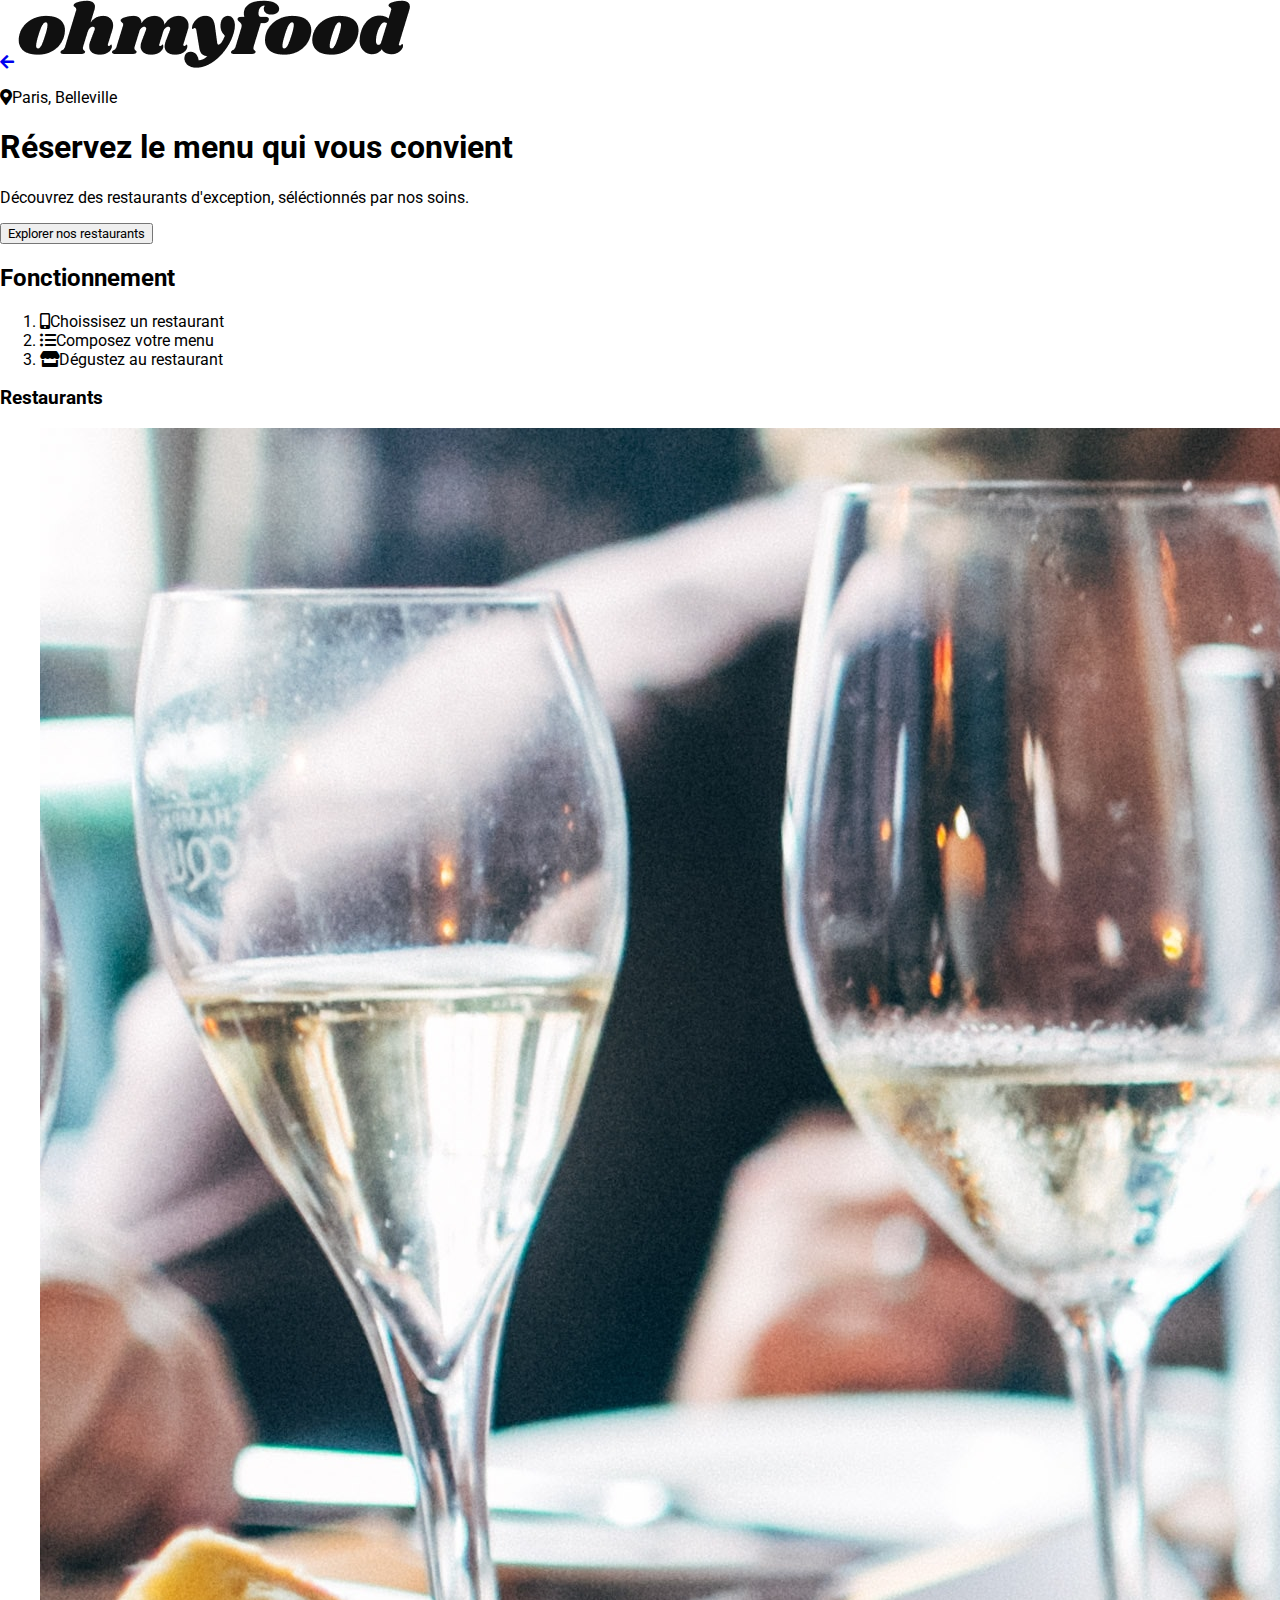
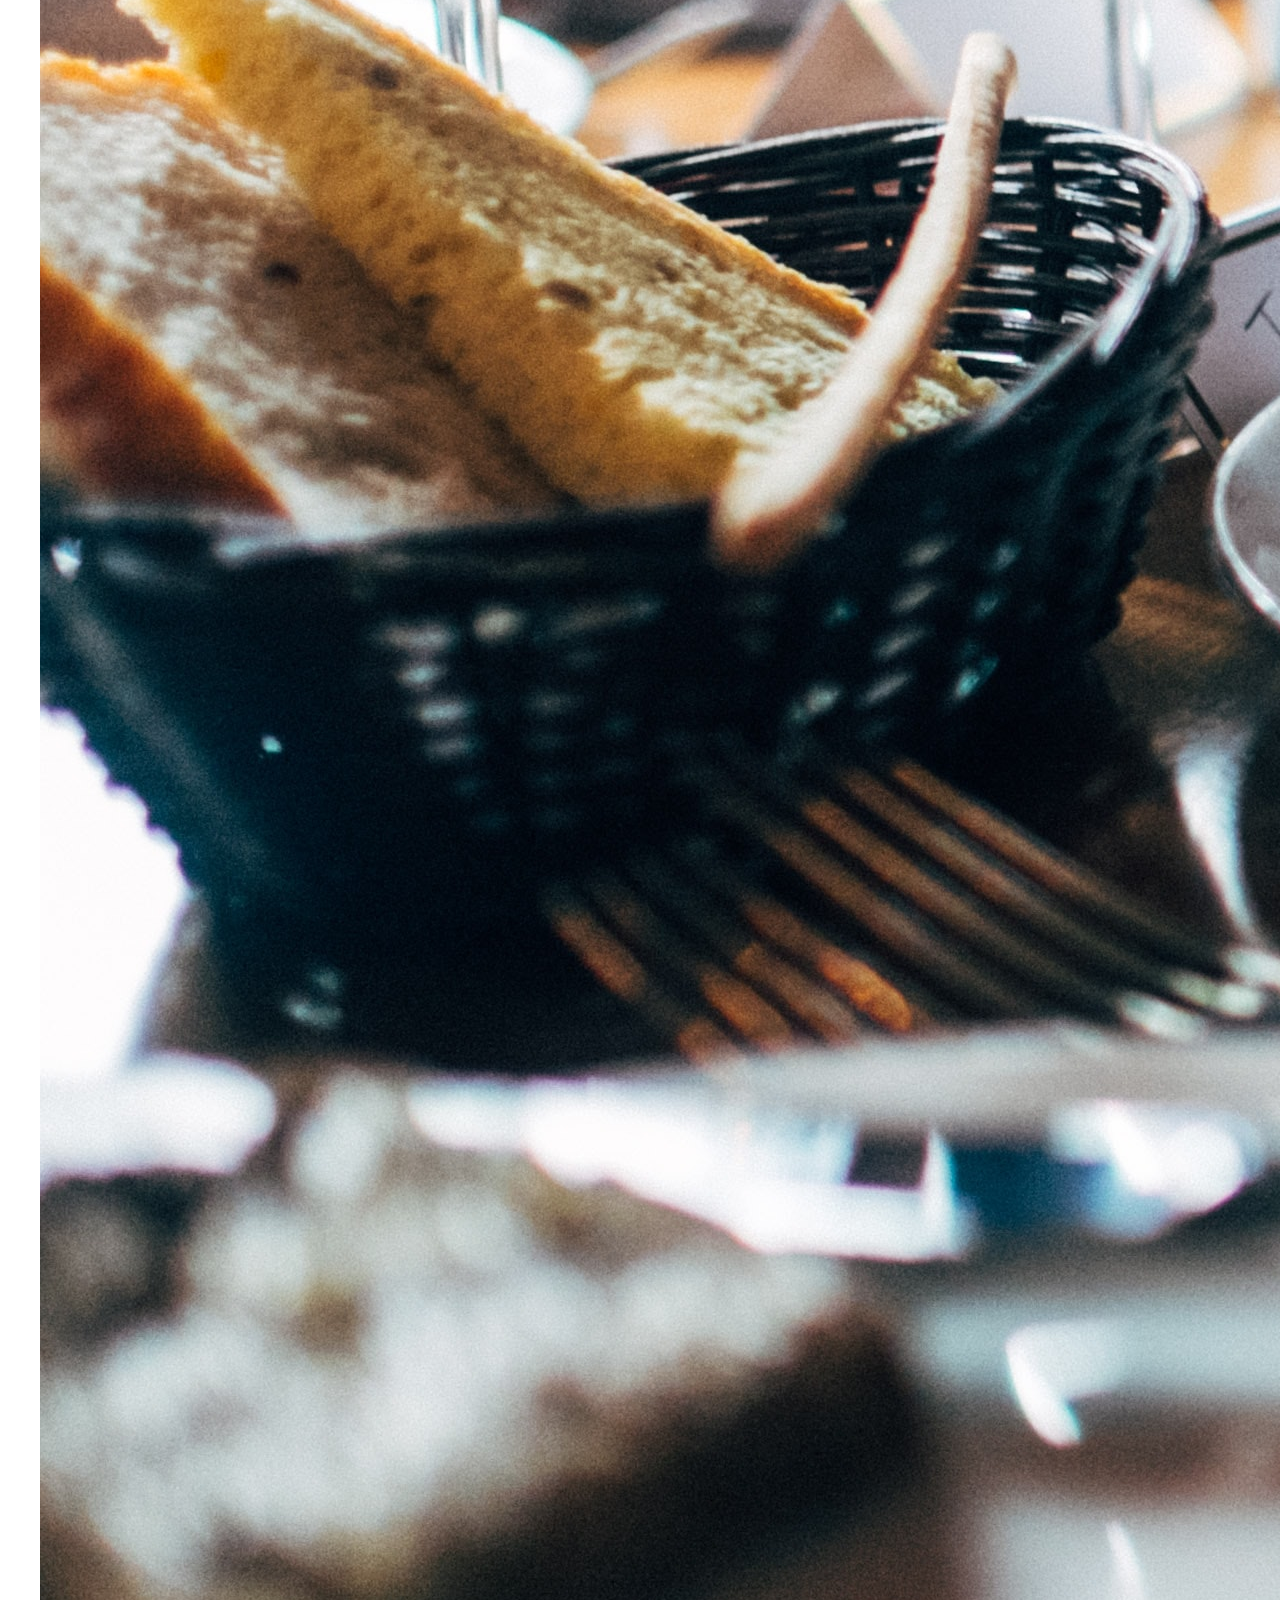
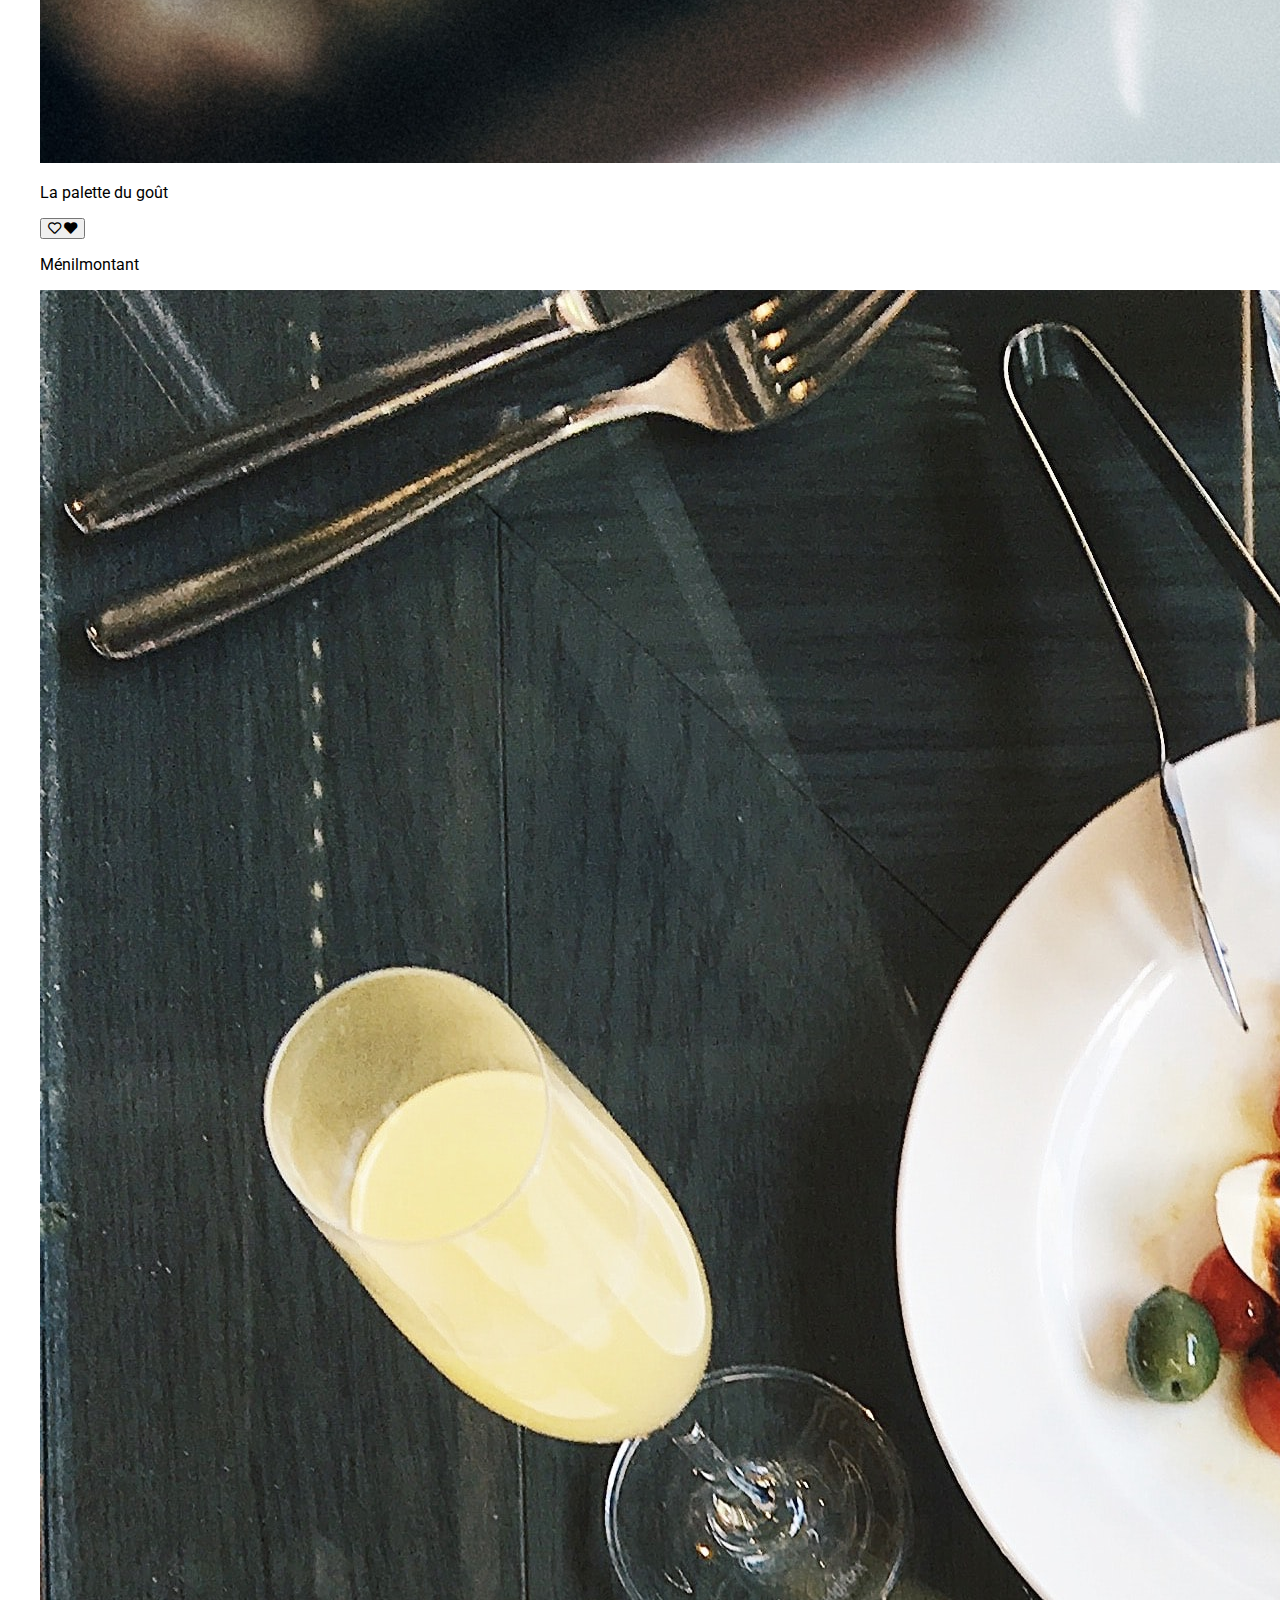
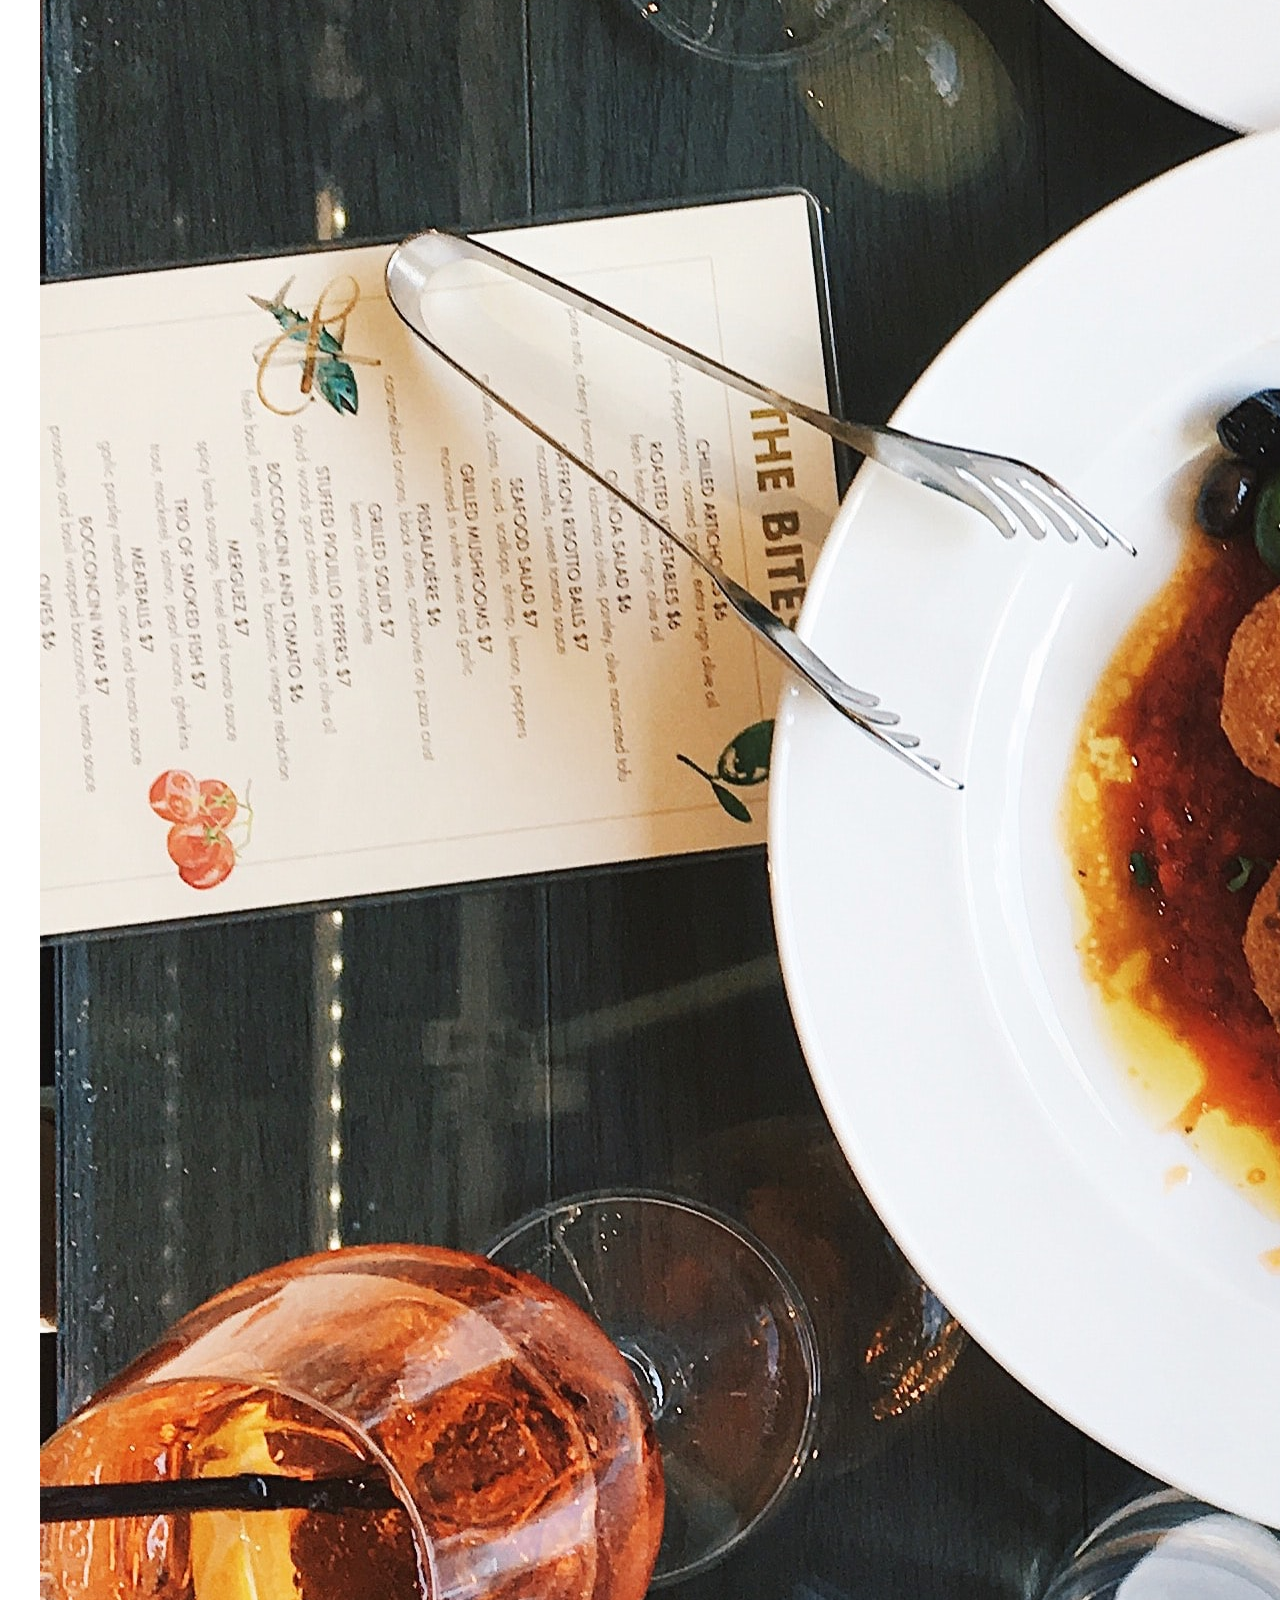
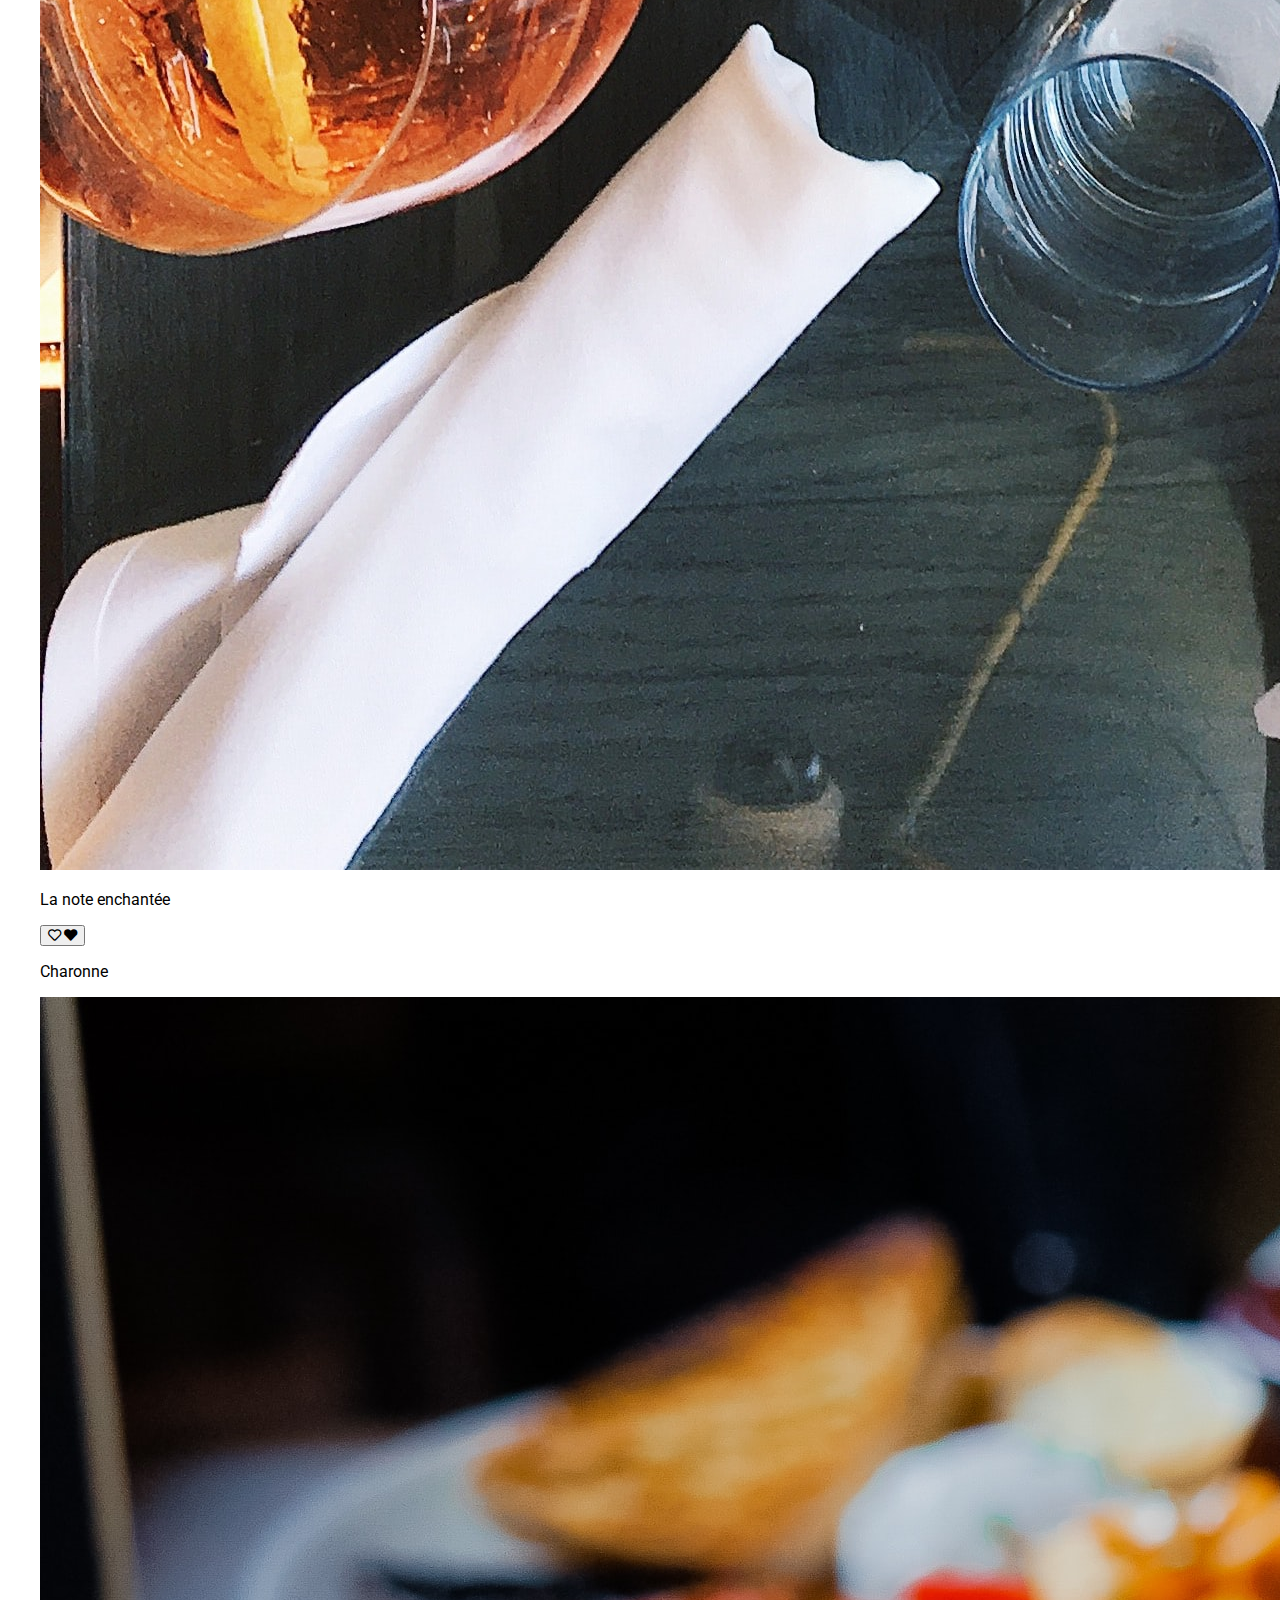
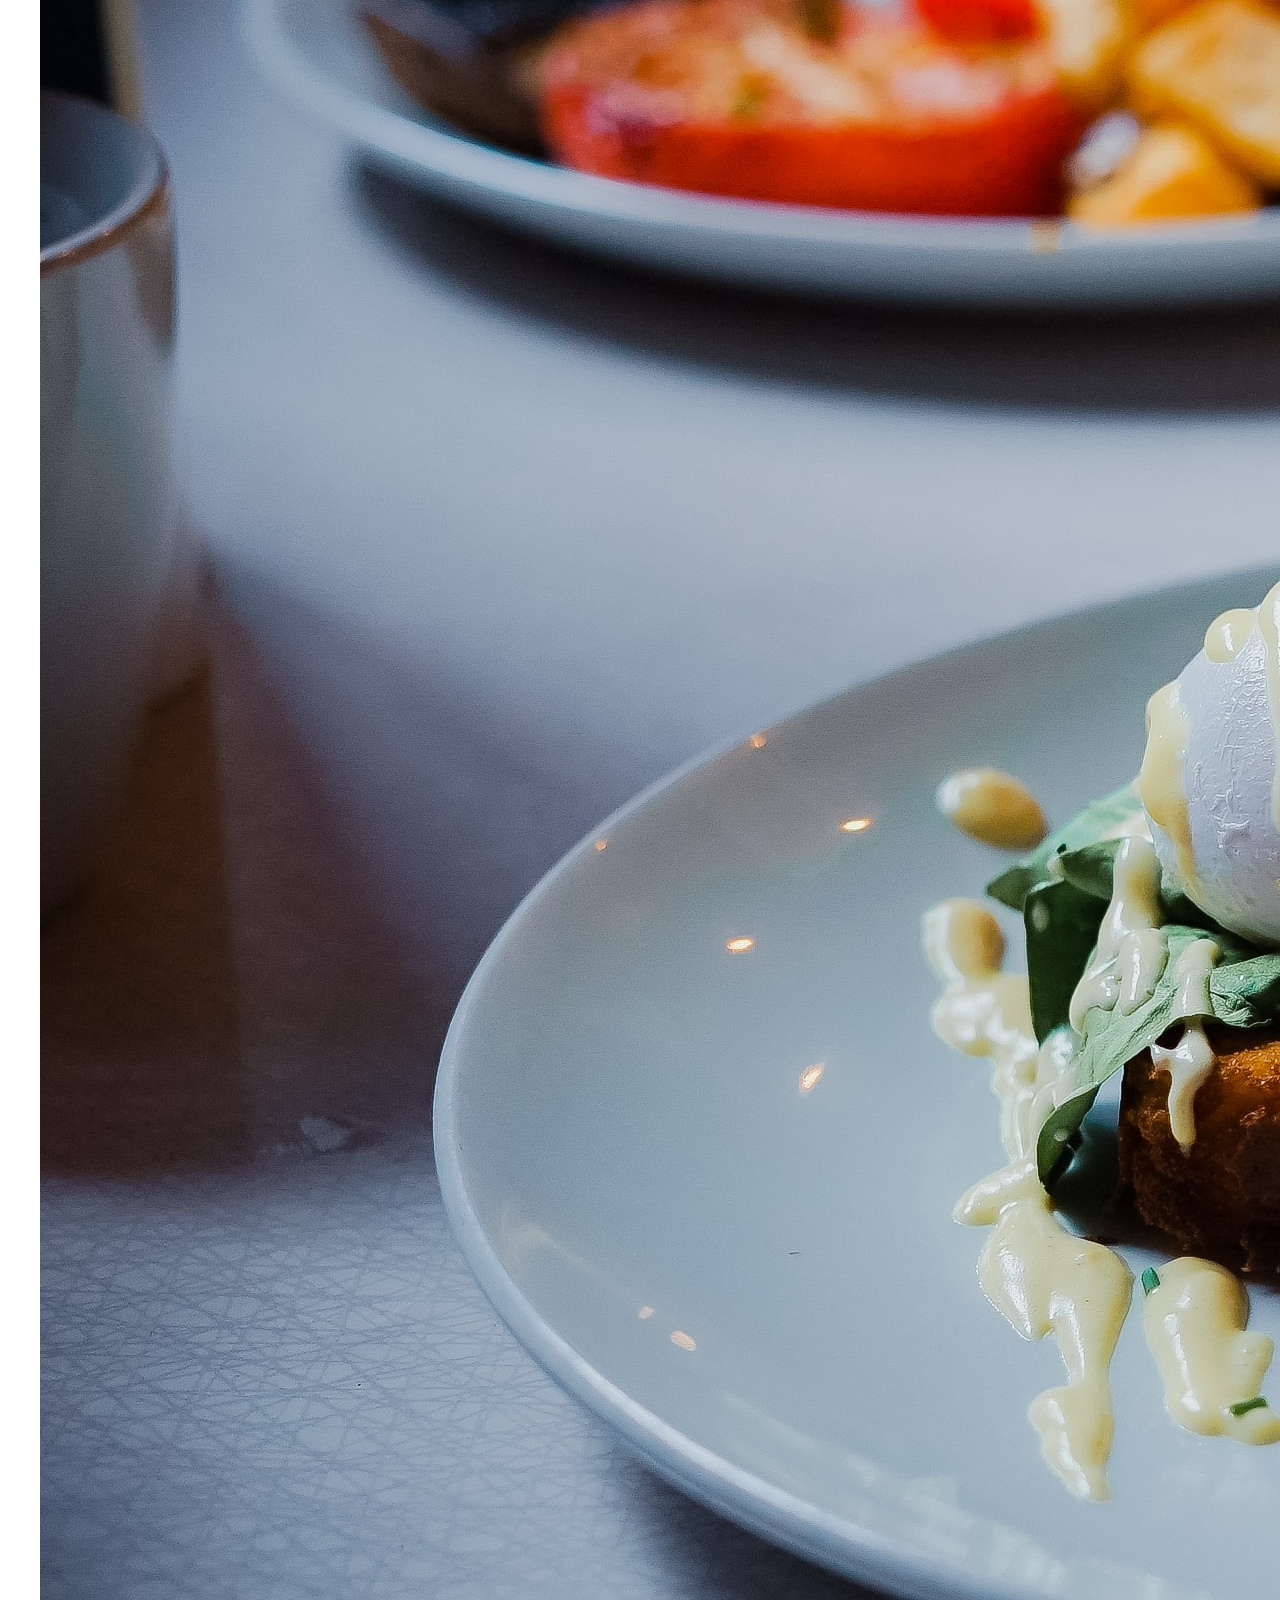
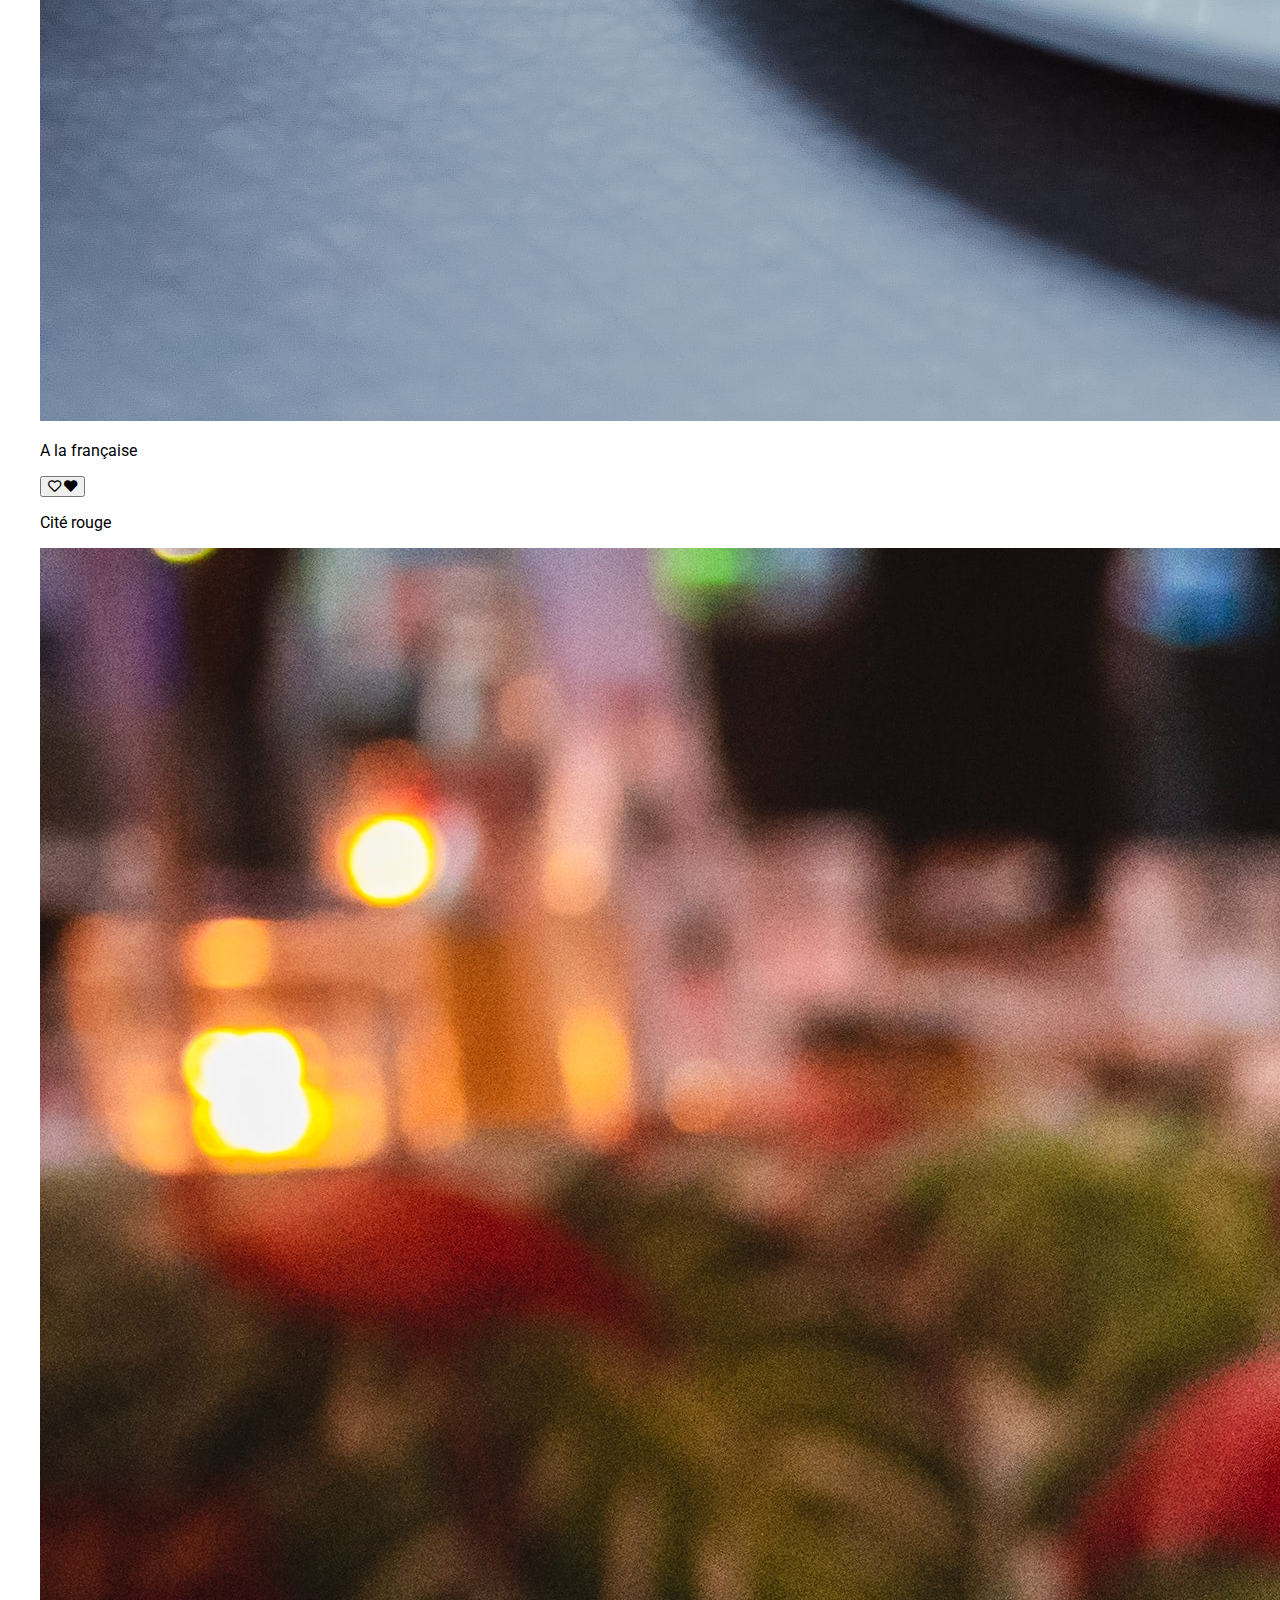
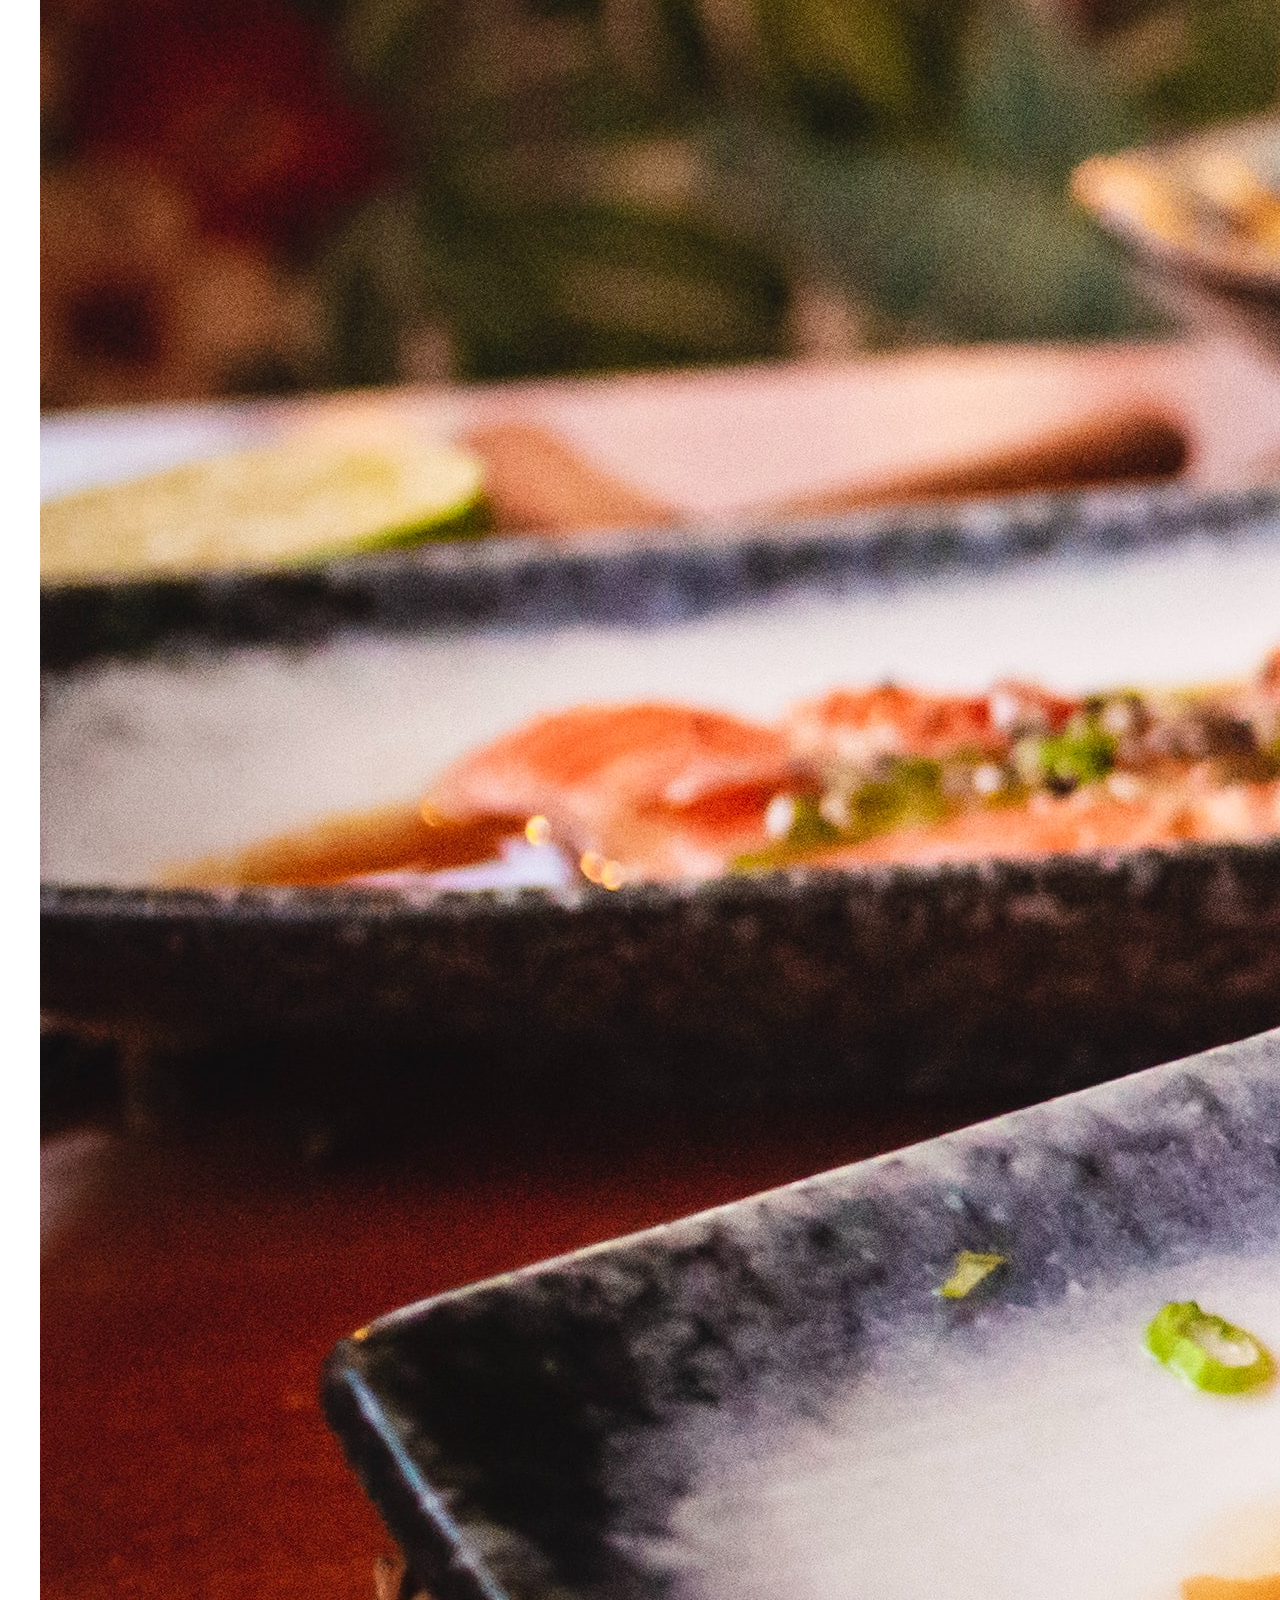
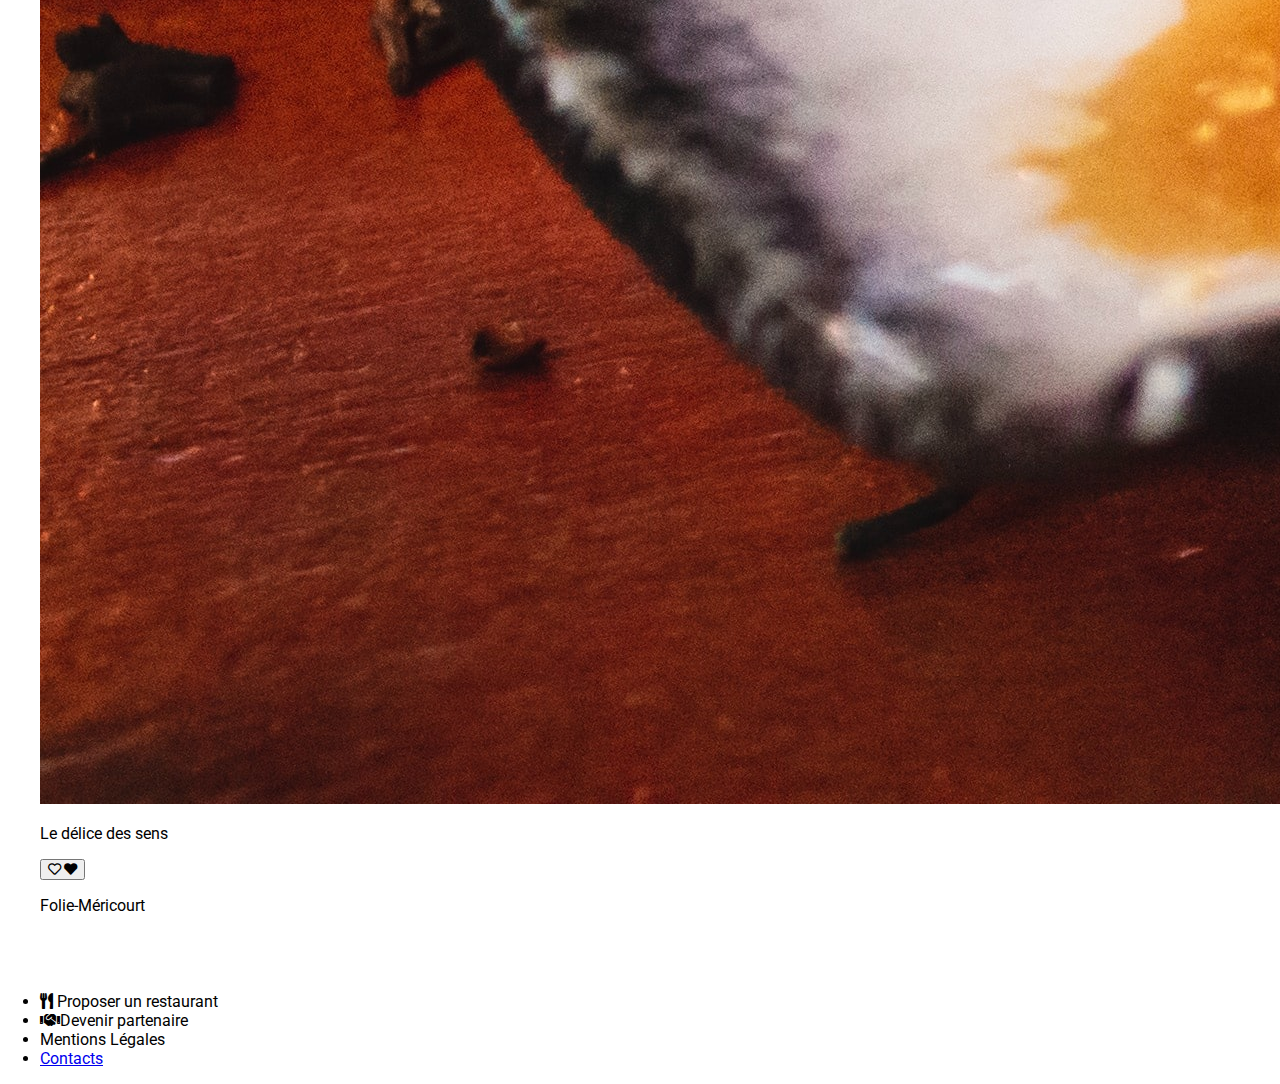
==== index.html @ 62d5b714 "Heart animation" ====
<!doctype html>
<html lang="fr">
<head>
    <meta charset="utf-8">
    <meta name="description" content="Restaurant">
    <meta name="viewport" content="width=device-width, initial-scale=1.0">
    <link rel="shortcut icon" href="images/logo/favicon.png">
    <link rel="stylesheet" href="https://cdnjs.cloudflare.com/ajax/libs/font-awesome/5.13.1/css/all.min.css"/>
    <title>OhMyFood!</title>
    <link rel="stylesheet" href="style.css">
    <link rel="preconnect" href="https://fonts.gstatic.com">
    <link href="https://fonts.googleapis.com/css2?family=Roboto&display=swap" rel="stylesheet">
    <link rel="preconnect" href="https://fonts.gstatic.com">
<link href="https://fonts.googleapis.com/css2?family=Shrikhand&display=swap" rel="stylesheet"> 
</head>
    <body>
        <div class="loader-container">
            <div class="loader"></div>
        </div>

        <header>
            <div id="head">
                <a href="./index.html"><span><i class="fas fa-arrow-left"></i></span></a>
                <img class= "logo" src="images/logo/ohmyfood.png" alt="Logo">
            </div>
        </header>
            <section class="first-container">
                <div class="place"><p><i class="fas fa-map-marker-alt" id="map"></i>Paris, Belleville</p></div>
                <div class="first-container-wrapper">
                    <h1>Réservez le menu qui vous convient</h1>
                    <p><span class="sub">Découvrez des restaurants d'exception, séléctionnés par nos soins.</span></p>
                    <button class="explorer" type="button">
                        Explorer nos restaurants
                    </button>
                </div>
            </section>
            <section class="second-container">
                <h2>Fonctionnement</h2>
                <div class="second-container-wrapper">
                    <ol>
                        <li class="top"><i class="fas fa-mobile-alt"></i></i>Choissisez un restaurant</li>
                        <li class="top"><i class="fa fa-list-ul" aria-hidden="true"></i>Composez votre menu</li>
                        <li class="background"><i class="fas fa-store"></i></i>Dégustez au restaurant</li>
                    </ol>     
                </div>
            </section>
            <section class="thrid-container">
                <h3>Restaurants</h3>
                    <div>
                            <figure class="card">
                                <a href="pages/patlette.html"><img class="image" src="images/restaurants/jay-wennington-N_Y88TWmGwA-unsplash.jpg" alt="" ></a>
                                <figcaption class="figcap">
                                    <p>La palette du goût</p>
                                    <button class="heart" type="button">
                                        <i class="far fa-heart"></i>
                                        <i class="fas fa-heart"></i>
                                       
                                        
                                    </button>
                                    <p class="subtitles"> Ménilmontant</p>
                                    
                                        
                                </figcaption>
                            </figure>
                            <figure class="card">
                                <a href="pages/note.html"><img class="image" src="images/restaurants/stil-u2Lp8tXIcjw-unsplash.jpg" alt="" ></a>
                                <figcaption class="figcap">
                                    <p>La note enchantée</p>
                                    <button class="heart" type="button">
                                        <i class="far fa-heart"></i>
                                        <i class="fas fa-heart"></i>
                                    </button>    
                                    <p class="subtitles"> Charonne</p>
                                             
                                </figcaption>
                            </figure>

                            <figure class="card">
                                <a href="pages/francaise.html"><img class="image" src="images/restaurants/toa-heftiba-DQKerTsQwi0-unsplash.jpg" alt="" ></a>
                                <figcaption class="figcap">
                                    <p>A la française</p> 
                                    <button class="heart" type="button">
                                        <i class="far fa-heart"></i>
                                        <i class="fas fa-heart"></i> 
                                    </button>    
                                    <p class="subtitles"> Cité rouge</p>
                                          
                                </figcaption>
                            </figure>

                            <figure class="card">
                                <a href="pages/delice.html"><img class="image" src="images/restaurants/louis-hansel-shotsoflouis-qNBGVyOCY8Q-unsplash.jpg" alt="" ></a>
                                <figcaption class="figcap">
                                    <p>Le délice des sens</p>
                                    <button class="heart" type="button">
                                        <i class="far fa-heart"></i>
                                        <i class="fas fa-heart"></i>
                                    </button>
                                    <p class="subtitles"> Folie-Méricourt</p>
                                       
                                </figcaption>
                            </figure>  
                    </div>
            </section>
        <footer>
            <div class="end">
                <h3><img src="images/logo/ohmyfood@2xwhite.svg" alt=""></h3>
                    <ul>
                        <li><i class="fas fa-utensils"></i></i> Proposer un restaurant</li>
                        <li><i class="fas fa-handshake"></i></i>Devenir partenaire</li>
                        <li>Mentions Légales</li>
                        <li><a href="mailto:someone@yoursite.com">Contacts</a></li>
                    </ul>
            </div>    
        </footer>
    </body>
</html>
---- style.css ----
/*./dart-sass/sass sass/style.scss style.css --watch*/
* {
  scroll-behavior: smooth;
  transition: 0.3s;
  font-family: "Roboto", sans-serif;
}

html, body {
  max-width: 100%;
  overflow-x: hidden;
  margin: 0;
}
html img, body img {
  object-fit: cover;
}

/*-----------------------------------FORMAT MOBILE------------------------------------------------*/
@media (max-width: 498px) {
  /*---------------------------------REGLES et VARIABLES------------------*/
  .card, .background, .top {
    box-shadow: 15px 5px 10px rgba(0, 0, 0, 0.082);
  }

  /*-------------------- LOADING -----------------------*/
  .loader-container {
    position: fixed;
    top: 0;
    left: 0;
    width: 100%;
    height: 100%;
    background-color: #d8d2df;
    z-index: 999;
    transition: opacity 1s ease-in-out, visibility 1s ease-in-out;
    animation: backload 2s ease forwards;
  }
  .loader-container .loader {
    width: 60px;
    height: 60px;
    border: 5px solid #e4e4e4;
    border-radius: 50%;
    border-top: 5px solid #99E2D0;
    position: absolute;
    top: 40%;
    left: 50%;
    animation: loader 0.5s ease infinite;
  }
  @keyframes backload {
    80% {
      opacity: 1;
      visibility: visible;
    }
    100% {
      opacity: 0;
      visibility: hidden;
    }
  }
  @keyframes loader {
    0% {
      transform: translate(-50%, -50%) rotate(0deg);
    }
    100% {
      transform: translate(-50%, -50%) rotate(360deg);
    }
  }

  /*----------------------------------------HEADER---------------------------------------------------------*/
  header {
    background-color: white;
    display: flex;
    align-items: center;
    justify-content: space-evenly;
    flex-direction: row;
    padding: 10px 16px;
    height: 40px;
    width: 100%;
    border-bottom-color: rgba(58, 58, 58, 0.288);
    border-bottom-style: solid;
    padding-top: 20px;
  }
  header i.fas {
    display: none;
  }
  header span {
    display: block;
    width: 20px;
    margin-right: 65px;
  }

  #head {
    width: 100%;
    display: flex;
    align-items: center;
    justify-content: center;
    flex-direction: row;
  }

  .logo {
    height: 10vw;
    margin-right: 90px;
  }

  .place {
    color: #585858;
    display: flex;
    align-content: center;
    justify-content: center;
    width: 100%;
    height: 50px;
    padding-top: 10px;
    background-color: rgba(190, 190, 190, 0.397);
  }
  .place i.fas {
    margin-right: 2vw;
  }

  .first-container-wrapper {
    background-color: rgba(233, 233, 233, 0.486);
    display: flex;
    flex-direction: column;
    align-self: center;
    justify-content: center;
    text-align: center;
    padding-bottom: 30px;
  }

  h1 {
    padding-top: 10px;
    font-size: 4.5vw;
    display: flex;
    align-self: center;
    align-content: center;
    justify-content: center;
    width: 49vw;
    margin: 0;
    margin-top: 10px;
  }
  h1 p {
    margin: 0;
    padding: 0;
  }

  .sub {
    display: inline-block;
    text-align: center;
    color: #636363;
    width: 80%;
  }

  .explorer {
    color: floralwhite;
    font-weight: bold;
    width: 50%;
    height: 11vw;
    border-radius: 20px;
    border: none;
    align-self: center;
    background: linear-gradient(#FF79DA, #9356DC);
  }
  .explorer:hover {
    filter: brightness(150%);
    box-shadow: 15px 5px 10px rgba(0, 0, 0, 0.308);
    transform: scale(1.05);
  }

  /*-------------------FONCTIONNEMENT-------------------*/
  h2 {
    font-size: 5vw;
    font-weight: 700;
    margin-left: 3vw;
  }

  ul {
    display: flex;
    flex-direction: column;
    justify-content: center;
    align-content: center;
  }

  ol {
    list-style: none;
    counter-reset: item;
  }

  .top {
    position: relative;
    list-style-type: none;
    counter-increment: item;
    background-color: rgba(233, 233, 233, 0.486);
    border-radius: 20px;
    width: 70%;
    height: 60px;
    margin: 15px;
    display: flex;
    justify-content: center;
    align-items: center;
    margin-left: 10vw;
  }
  .top:before {
    position: absolute;
    color: white;
    content: counter(item);
    height: 20px;
    width: 20px;
    vertical-align: top;
    text-align: center;
    background: #9356DC;
    border-radius: 20px;
    margin-right: 63vw;
  }
  .top i.fa {
    color: #9b9b9b;
    margin-right: 3vw;
  }
  .top i.fas {
    color: #9b9b9b;
    margin-right: 3vw;
  }

  .background {
    position: relative;
    list-style-type: none;
    counter-increment: item;
    background-color: #9256dc1a;
    border-radius: 20px;
    width: 70%;
    height: 60px;
    margin: 15px;
    display: flex;
    justify-content: center;
    align-items: center;
    margin-left: 10vw;
  }
  .background i.fas {
    color: #9356DC;
    margin-right: 3vw;
  }
  .background:before {
    position: absolute;
    color: white;
    content: counter(item);
    height: 20px;
    width: 20px;
    vertical-align: top;
    text-align: center;
    background: #9356DC;
    border-radius: 20px;
    margin-right: 63vw;
  }

  /*------------------RESTAURANTS------------*/
  h3 {
    font-size: 5vw;
    font-weight: 700;
    margin-left: 3vw;
    padding-top: 30px;
  }

  .thrid-container {
    background-color: rgba(233, 233, 233, 0.486);
    padding-bottom: 30px;
  }
  .thrid-container a {
    color: black;
    text-decoration: none;
  }

  .image {
    width: 100%;
    height: 200px;
    border-top-left-radius: 20px;
    border-top-right-radius: 20px;
  }

  .card {
    display: flex;
    flex-direction: column;
    margin-left: 4vw;
    border-radius: 20px;
    background-color: white;
    width: 90%;
    height: 270px;
  }
  .card p {
    font-weight: 800;
    font-size: 4vw;
    margin: 0;
    margin-left: 3vw;
    margin-top: 15px;
    width: 70%;
  }
  .card .subtitles {
    font-weight: 500;
    color: #6b6b6b;
    margin-top: 1vw;
    font-size: 3.5vw;
    width: 70%;
    padding-bottom: 5vw;
  }
  .card .figcap {
    display: flex;
    flex-direction: column;
  }
  .card .figcap p {
    width: 70%;
  }
  .card .figcap .heart {
    font-size: 8vw;
    display: flex;
    justify-content: flex-end;
    position: absolute;
    right: 10vw;
    height: 15vw;
    width: 9vw;
    border: none;
    background: rgba(0, 0, 0, 0);
    cursor: pointer;
  }
  .card .figcap .heart i.far {
    color: #686565;
    position: absolute;
    top: 4vw;
    opacity: 1;
  }
  .card .figcap .heart i.far:hover {
    opacity: 0;
  }
  .card .figcap .heart i.fas {
    opacity: 0;
    position: absolute;
    top: 4vw;
    background: -webkit-linear-gradient(#FF79DA, #9356DC);
    -webkit-background-clip: text;
    -webkit-text-fill-color: transparent;
  }
  .card .figcap .heart i.fas:hover {
    font-size: 8.5vw;
    transition: 600ms;
    opacity: 1;
  }

  /*-------------------------------------------FOOTER----------------------------------------*/
  .end {
    background-color: #424242;
    padding-top: 0;
    margin-top: 0;
    padding-bottom: 20px;
  }
  .end a {
    color: white;
    text-decoration: none;
  }
  .end h3 {
    margin: 0;
    margin-left: 9vw;
  }
  .end li {
    list-style: none;
    margin: 5px;
    color: white;
  }
  .end i.fas {
    color: white;
    margin-right: 10px;
  }
}

/*# sourceMappingURL=style.css.map */
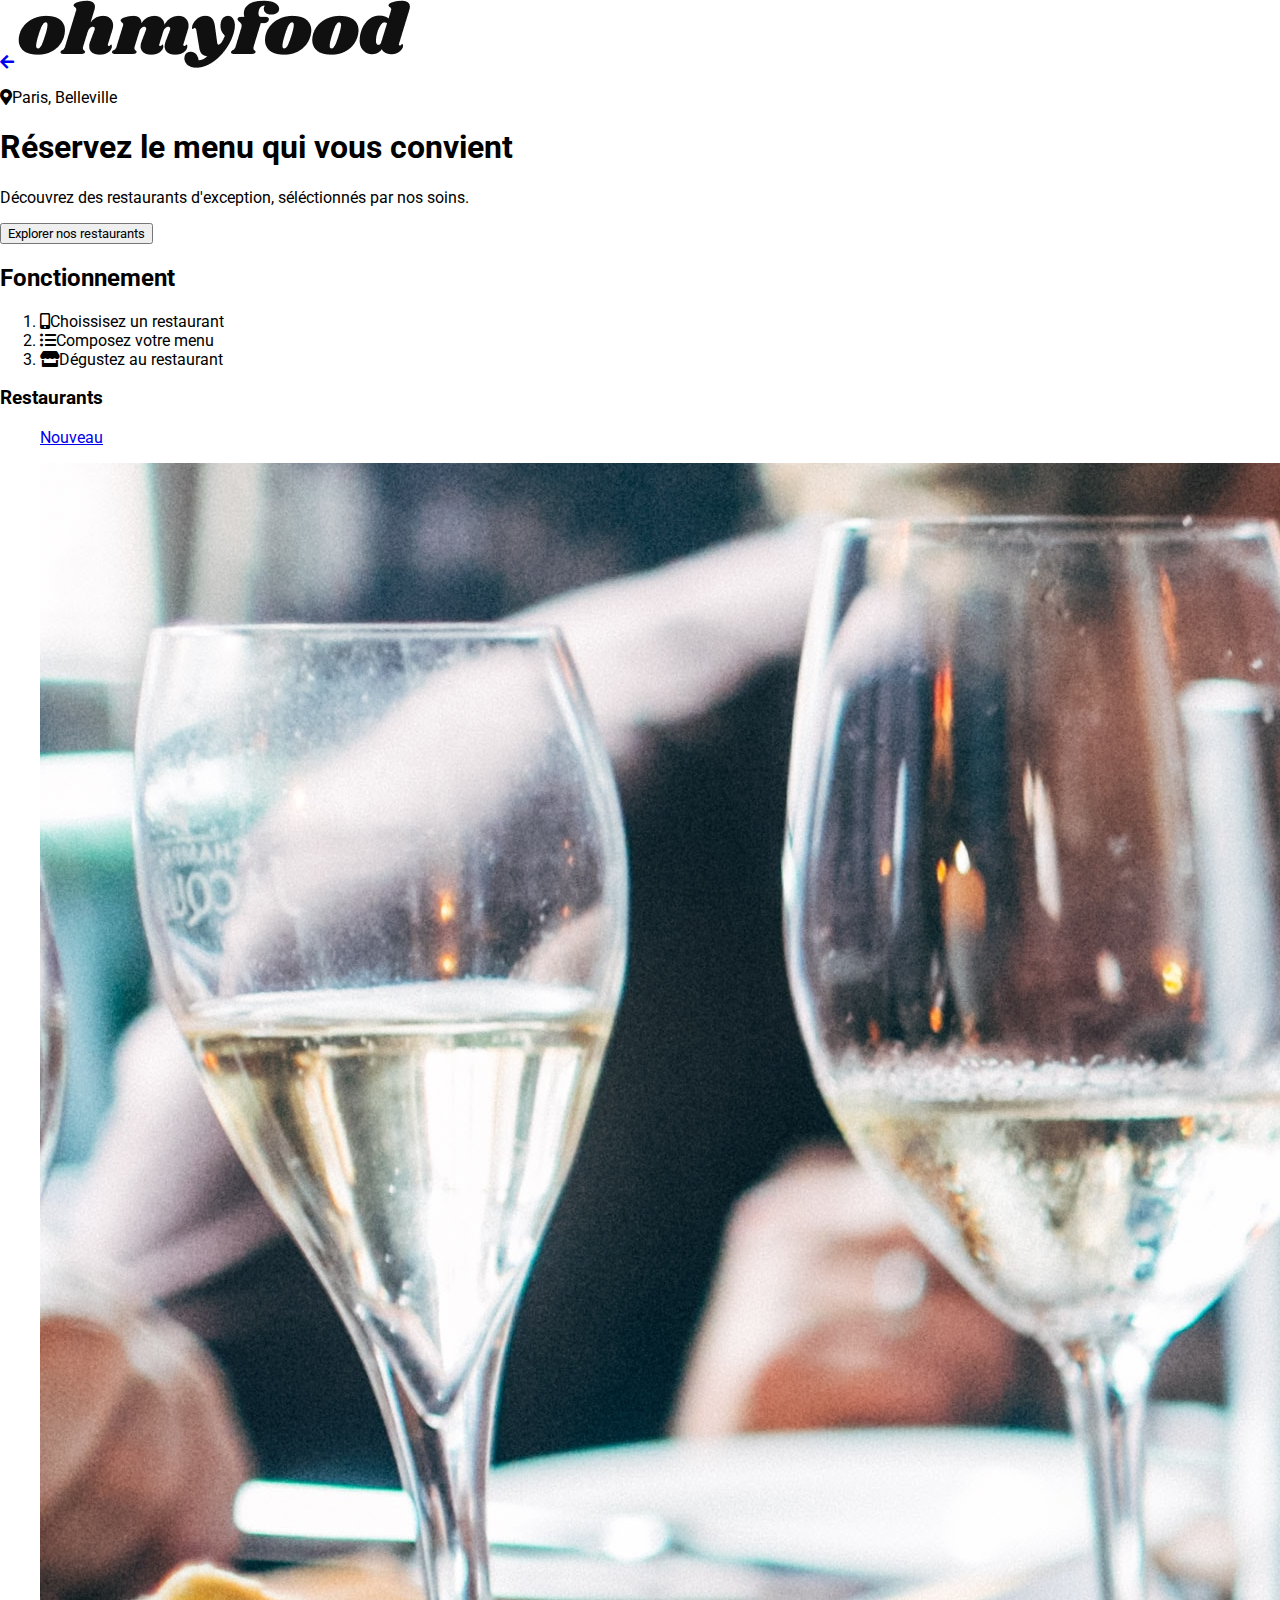
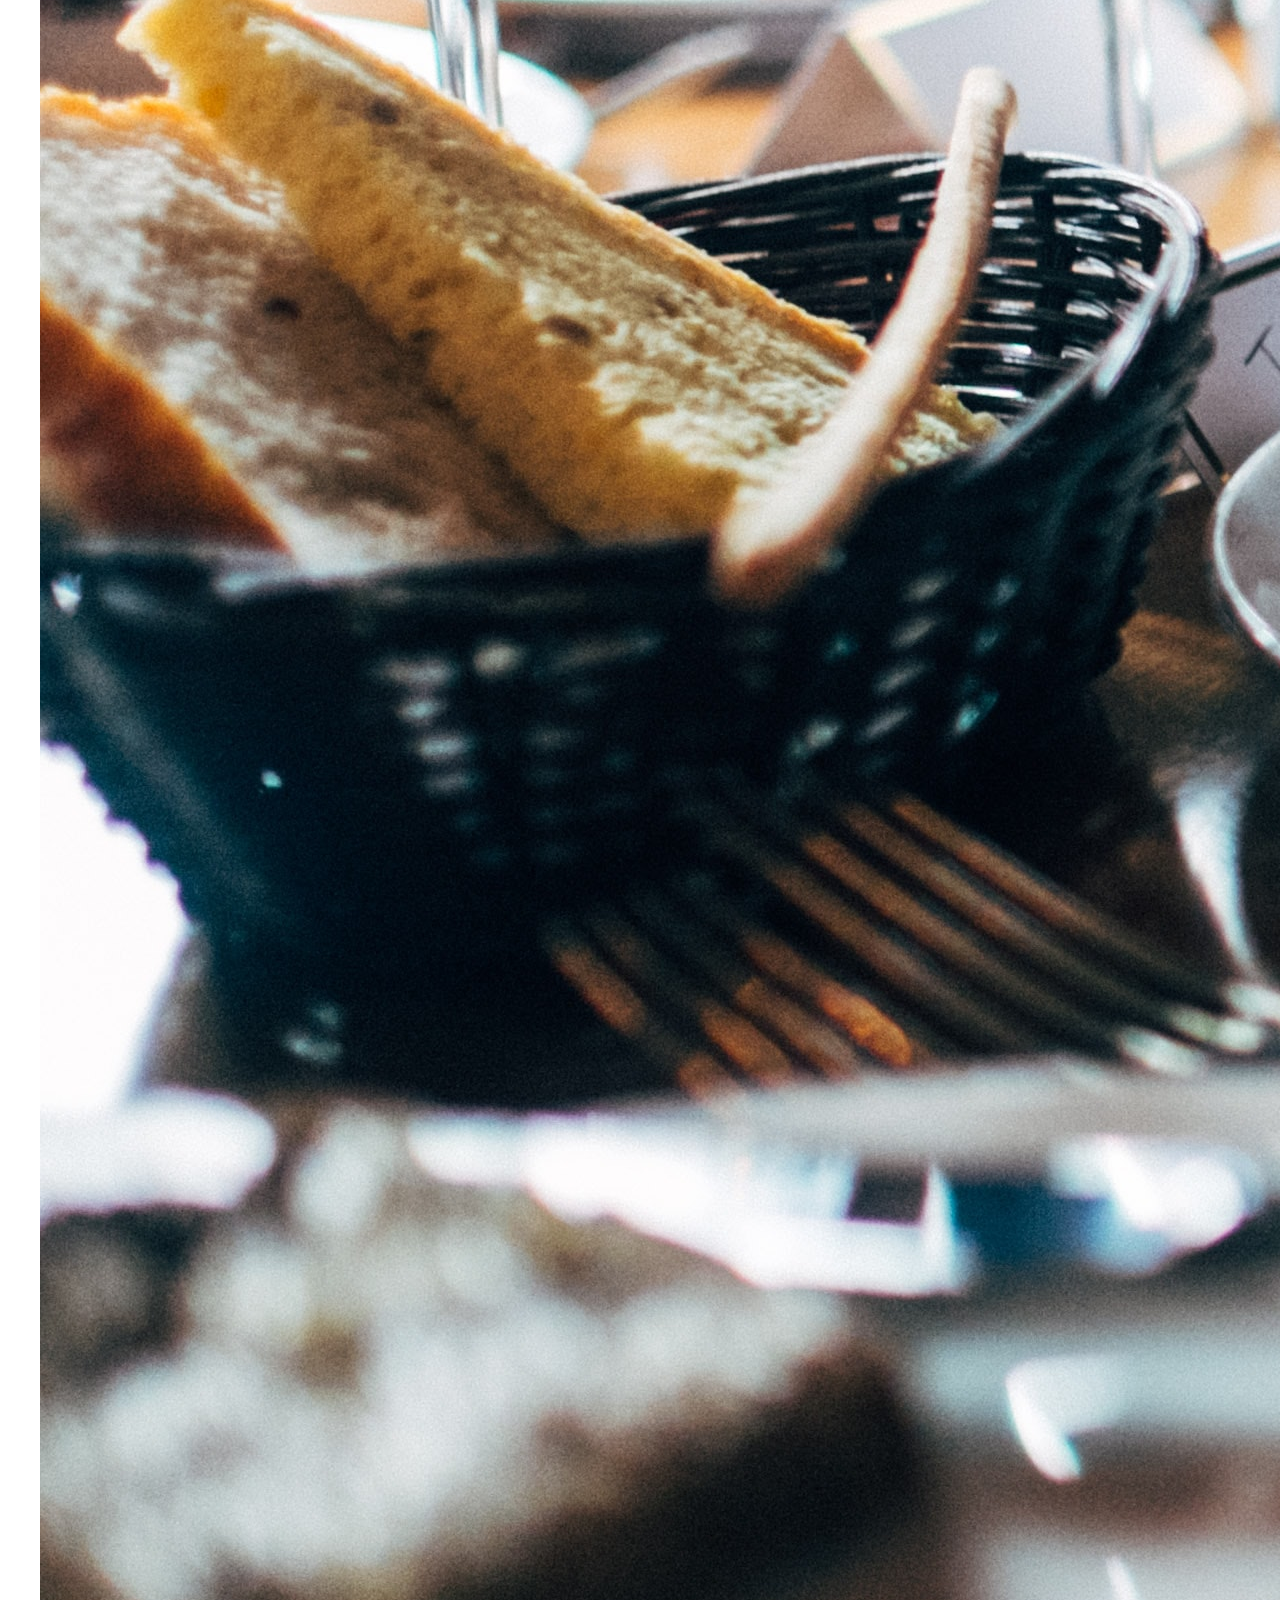
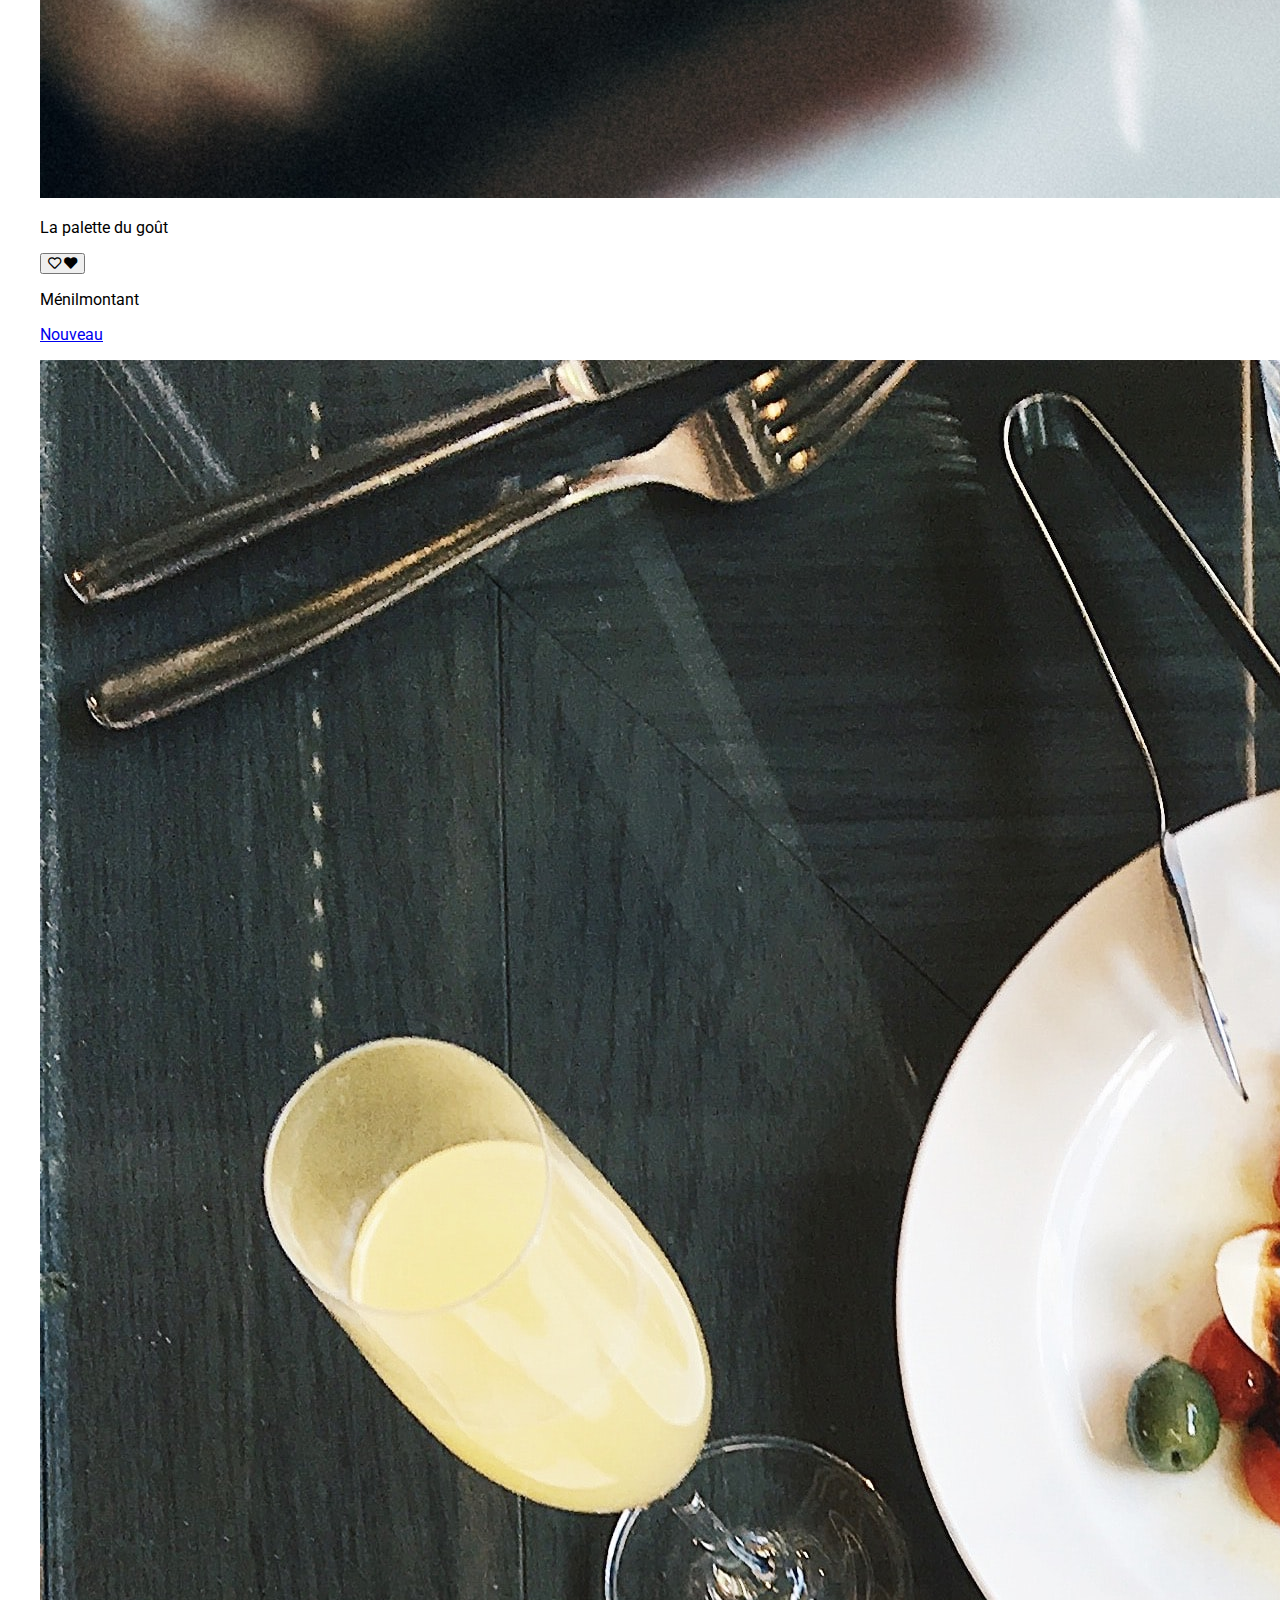
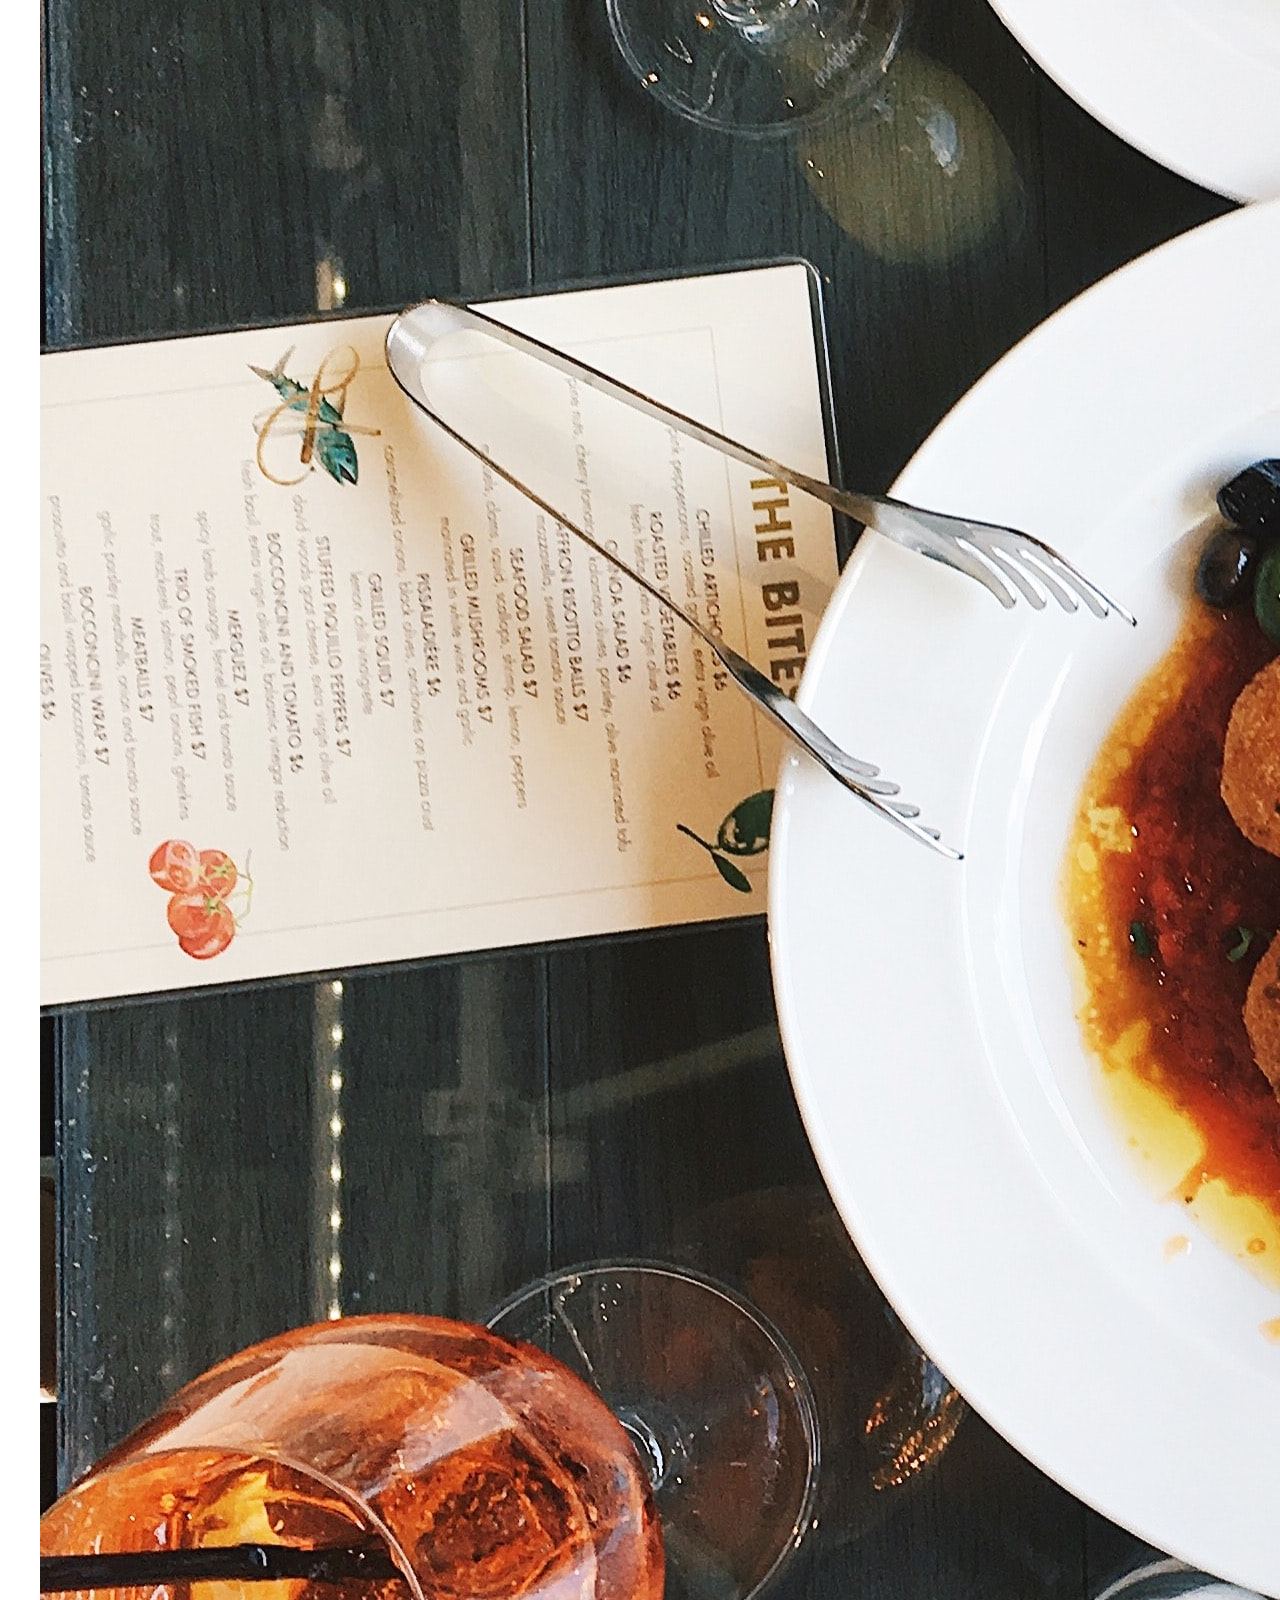
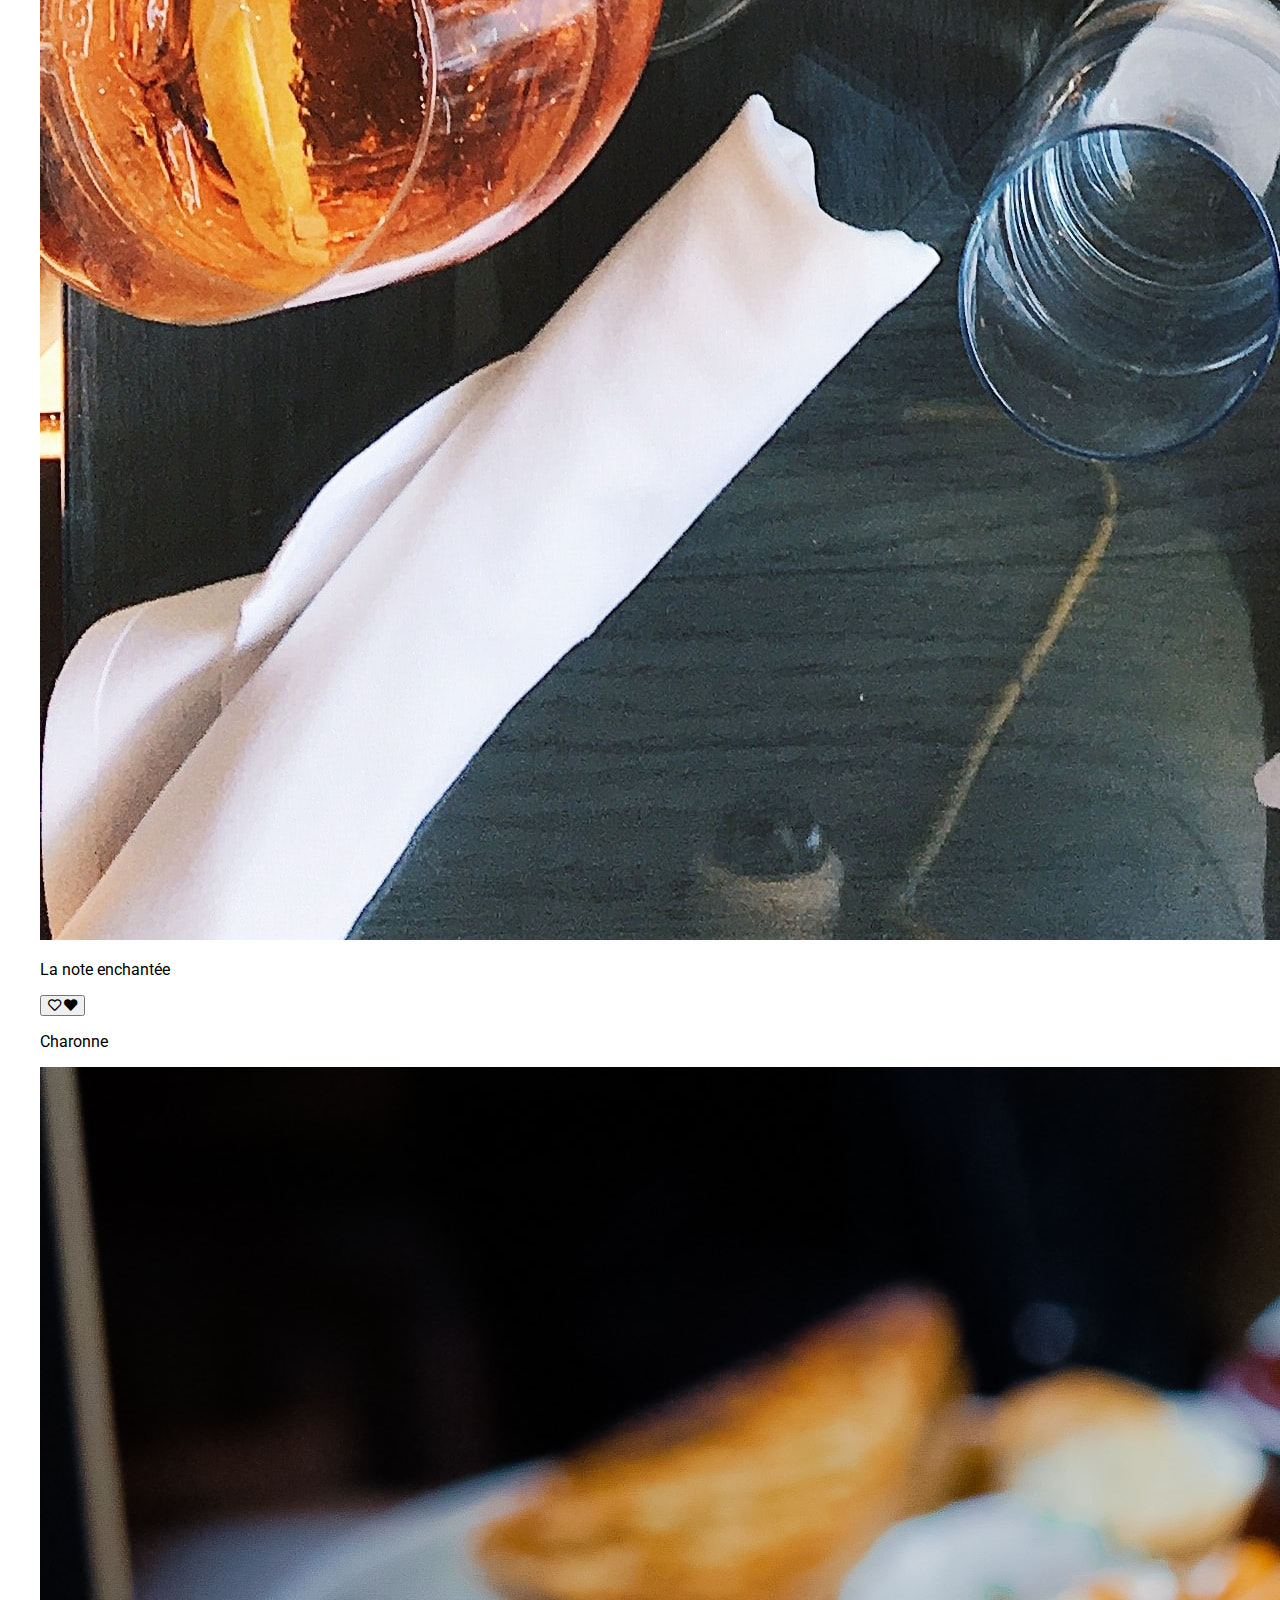
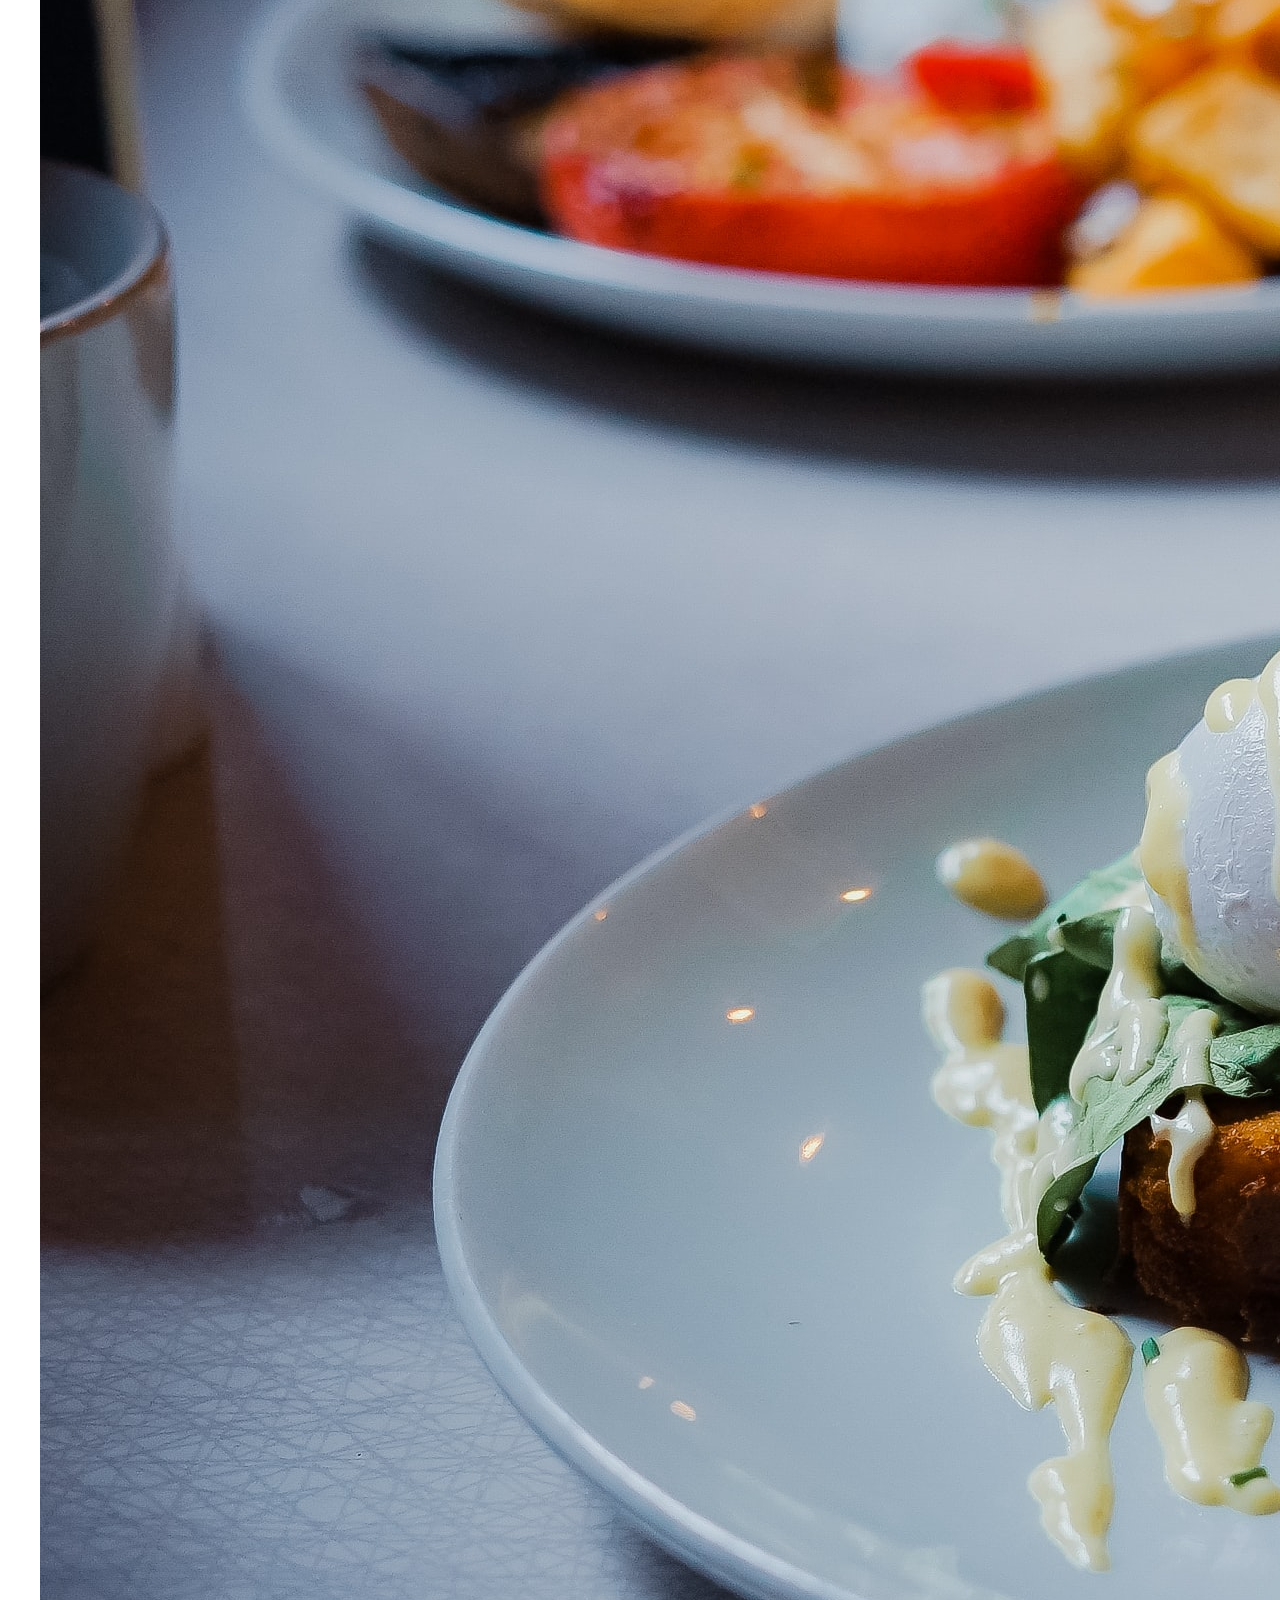
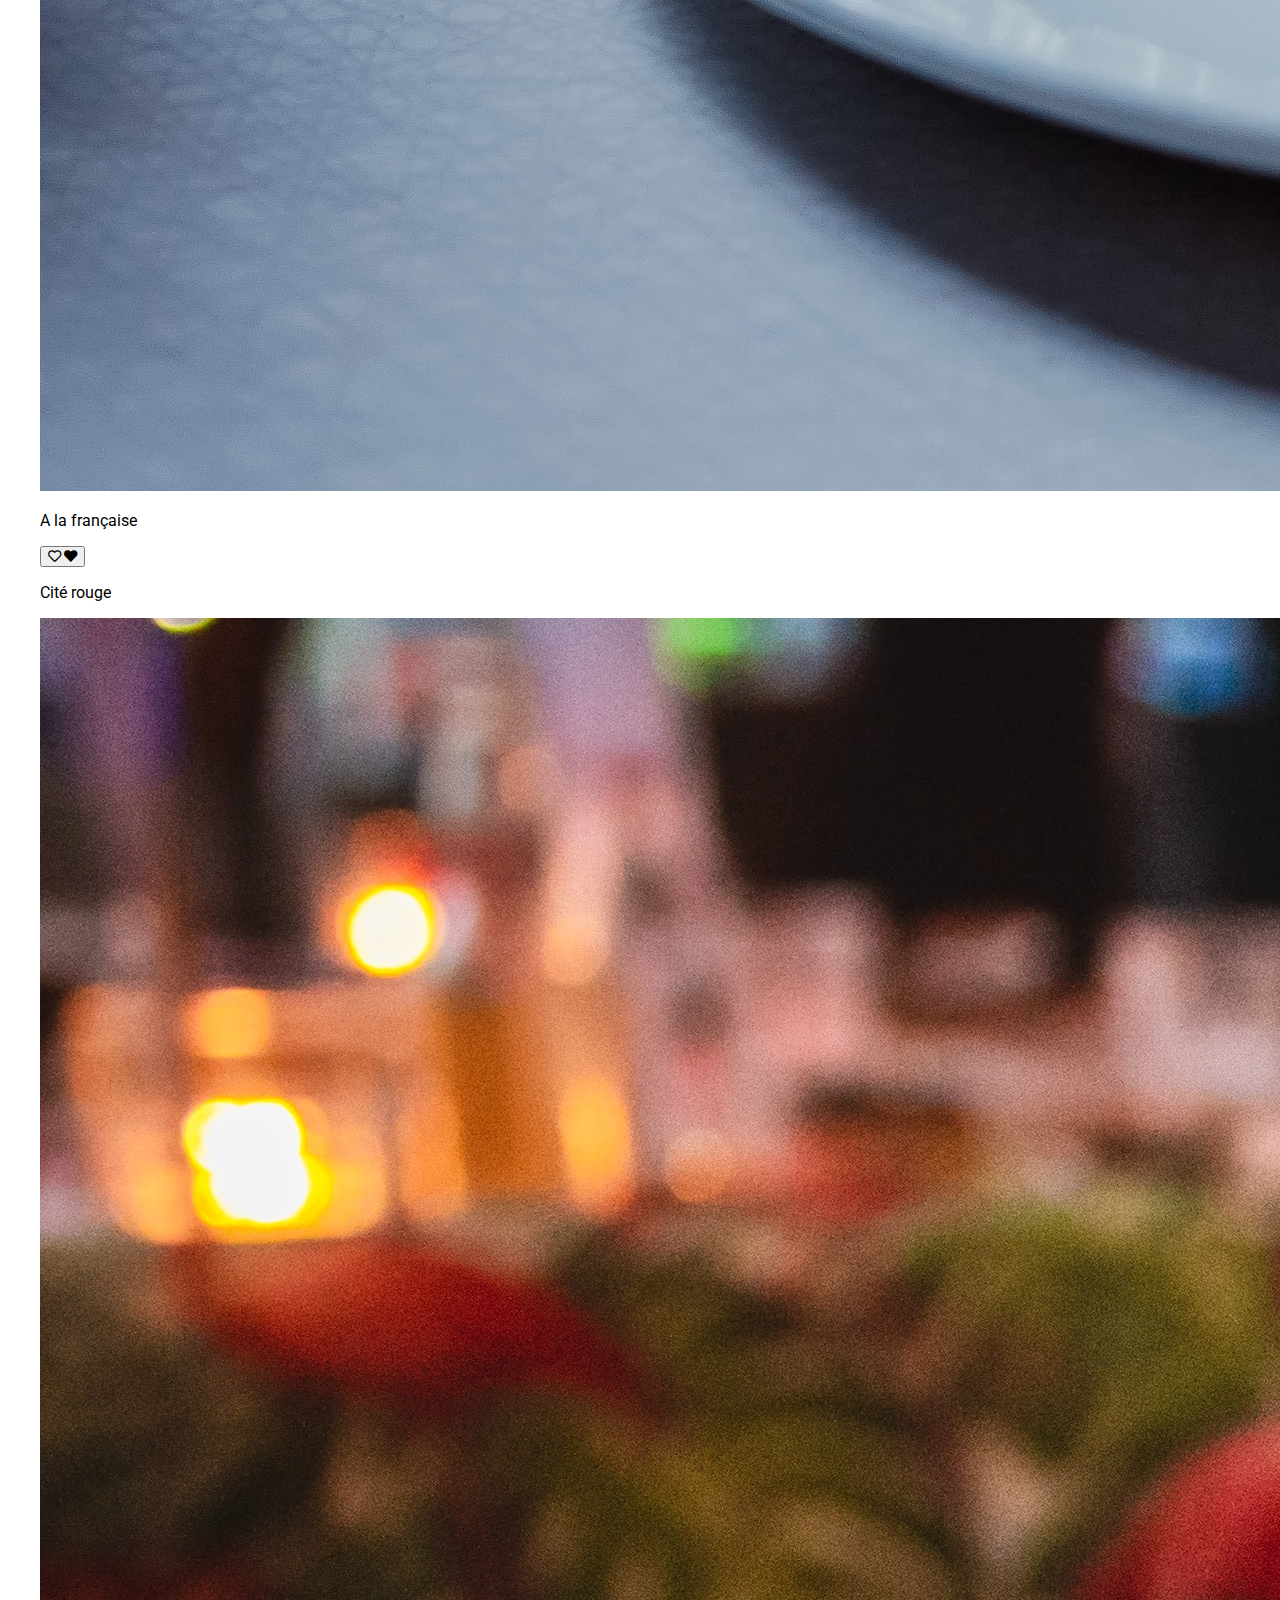
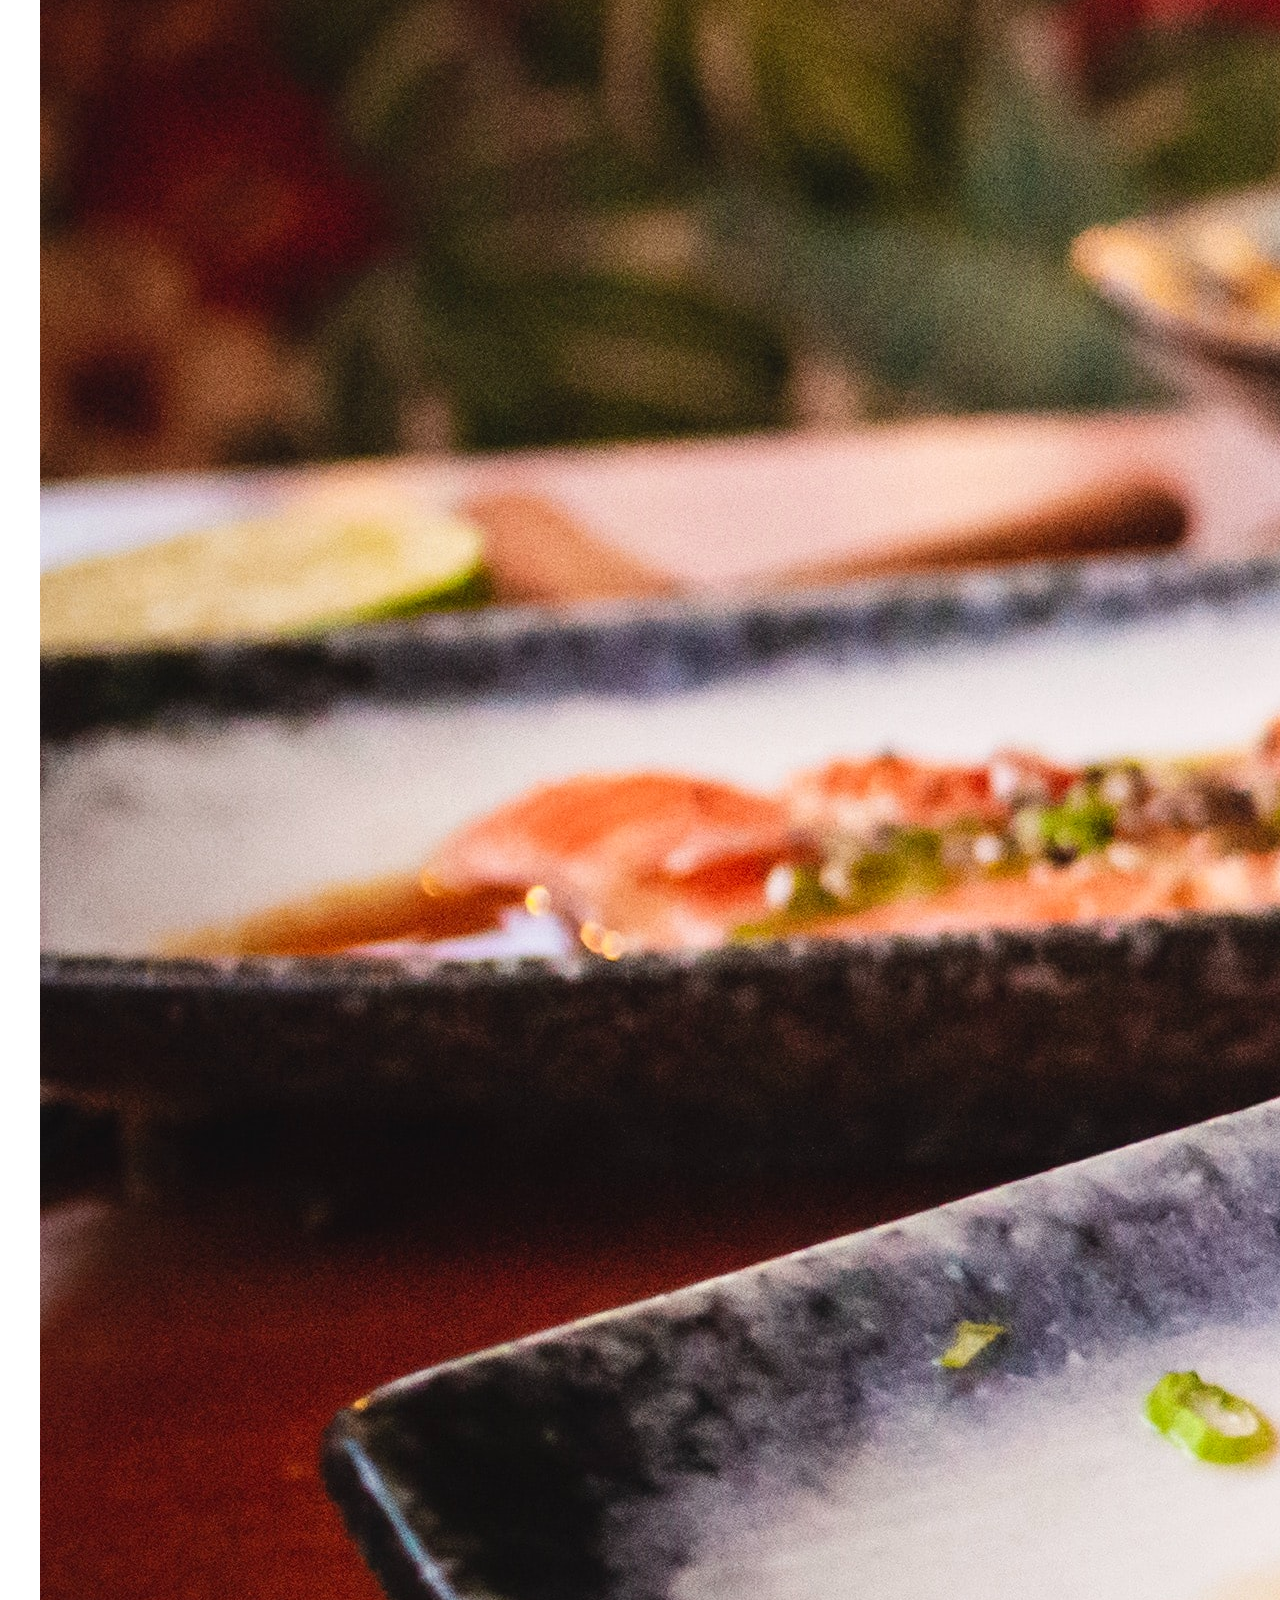
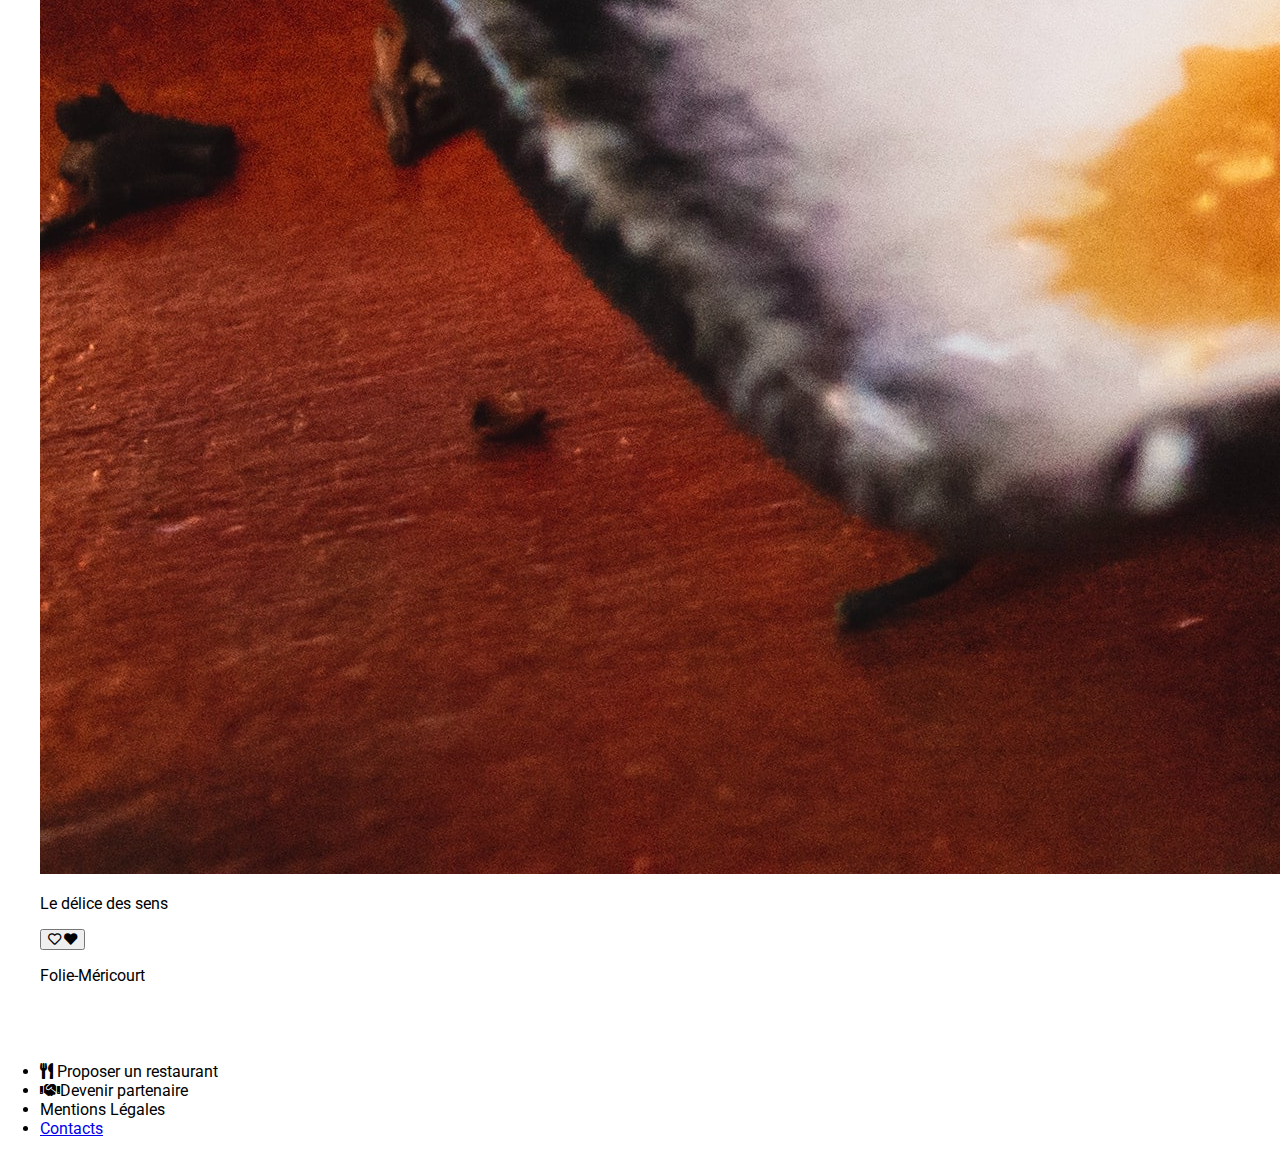
==== commit 26fdbca3: "new sticker" ====
--- a/index.html
+++ b/index.html
@@ -48,7 +48,12 @@
                 <h3>Restaurants</h3>
                     <div>
                             <figure class="card">
-                                <a href="pages/patlette.html"><img class="image" src="images/restaurants/jay-wennington-N_Y88TWmGwA-unsplash.jpg" alt="" ></a>
+                                <a href="pages/patlette.html">
+                                    <div class="new">
+                                        <p>Nouveau</p>
+                                    </div>
+                                    <img class="image" src="images/restaurants/jay-wennington-N_Y88TWmGwA-unsplash.jpg" alt="" >
+                                </a>
                                 <figcaption class="figcap">
                                     <p>La palette du goût</p>
                                     <button class="heart" type="button">
@@ -63,7 +68,12 @@
                                 </figcaption>
                             </figure>
                             <figure class="card">
-                                <a href="pages/note.html"><img class="image" src="images/restaurants/stil-u2Lp8tXIcjw-unsplash.jpg" alt="" ></a>
+                                <a href="pages/note.html">
+                                    <div class="new">
+                                        <p>Nouveau</p>
+                                    </div>
+                                    <img class="image" src="images/restaurants/stil-u2Lp8tXIcjw-unsplash.jpg" alt="" >   
+                                </a>
                                 <figcaption class="figcap">
                                     <p>La note enchantée</p>
                                     <button class="heart" type="button">
--- a/style.css
+++ b/style.css
@@ -16,11 +16,7 @@
 
 /*-----------------------------------FORMAT MOBILE------------------------------------------------*/
 @media (max-width: 498px) {
-  /*---------------------------------REGLES et VARIABLES------------------*/
-  .card, .background, .top {
-    box-shadow: 15px 5px 10px rgba(0, 0, 0, 0.082);
-  }
-
+  /*---------------------------------REGLES MIXIN VARIABLES------------------*/
   /*-------------------- LOADING -----------------------*/
   .loader-container {
     position: fixed;
@@ -46,7 +42,7 @@
   }
   @keyframes backload {
     80% {
-      opacity: 1;
+      opacity: 0.75;
       visibility: visible;
     }
     100% {
@@ -157,7 +153,7 @@
     background: linear-gradient(#FF79DA, #9356DC);
   }
   .explorer:hover {
-    filter: brightness(150%);
+    filter: brightness(125%);
     box-shadow: 15px 5px 10px rgba(0, 0, 0, 0.308);
     transform: scale(1.05);
   }
@@ -186,6 +182,7 @@
     list-style-type: none;
     counter-increment: item;
     background-color: rgba(233, 233, 233, 0.486);
+    box-shadow: 15px 5px 10px rgba(0, 0, 0, 0.082);
     border-radius: 20px;
     width: 70%;
     height: 60px;
@@ -221,6 +218,7 @@
     list-style-type: none;
     counter-increment: item;
     background-color: #9256dc1a;
+    box-shadow: 15px 5px 10px rgba(0, 0, 0, 0.082);
     border-radius: 20px;
     width: 70%;
     height: 60px;
@@ -274,11 +272,23 @@
   .card {
     display: flex;
     flex-direction: column;
+    box-shadow: 15px 5px 10px rgba(0, 0, 0, 0.082);
     margin-left: 4vw;
     border-radius: 20px;
     background-color: white;
     width: 90%;
     height: 270px;
+  }
+  .card .new p {
+    display: flex;
+    align-items: center;
+    justify-content: center;
+    background-color: #99E2D0;
+    color: #1b6150;
+    width: 25%;
+    height: 4%;
+    position: absolute;
+    right: 8vw;
   }
   .card p {
     font-weight: 800;
@@ -328,7 +338,7 @@
     opacity: 0;
     position: absolute;
     top: 4vw;
-    background: -webkit-linear-gradient(#FF79DA, #9356DC);
+    background: linear-gradient(#FF79DA, #9356DC);
     -webkit-background-clip: text;
     -webkit-text-fill-color: transparent;
   }
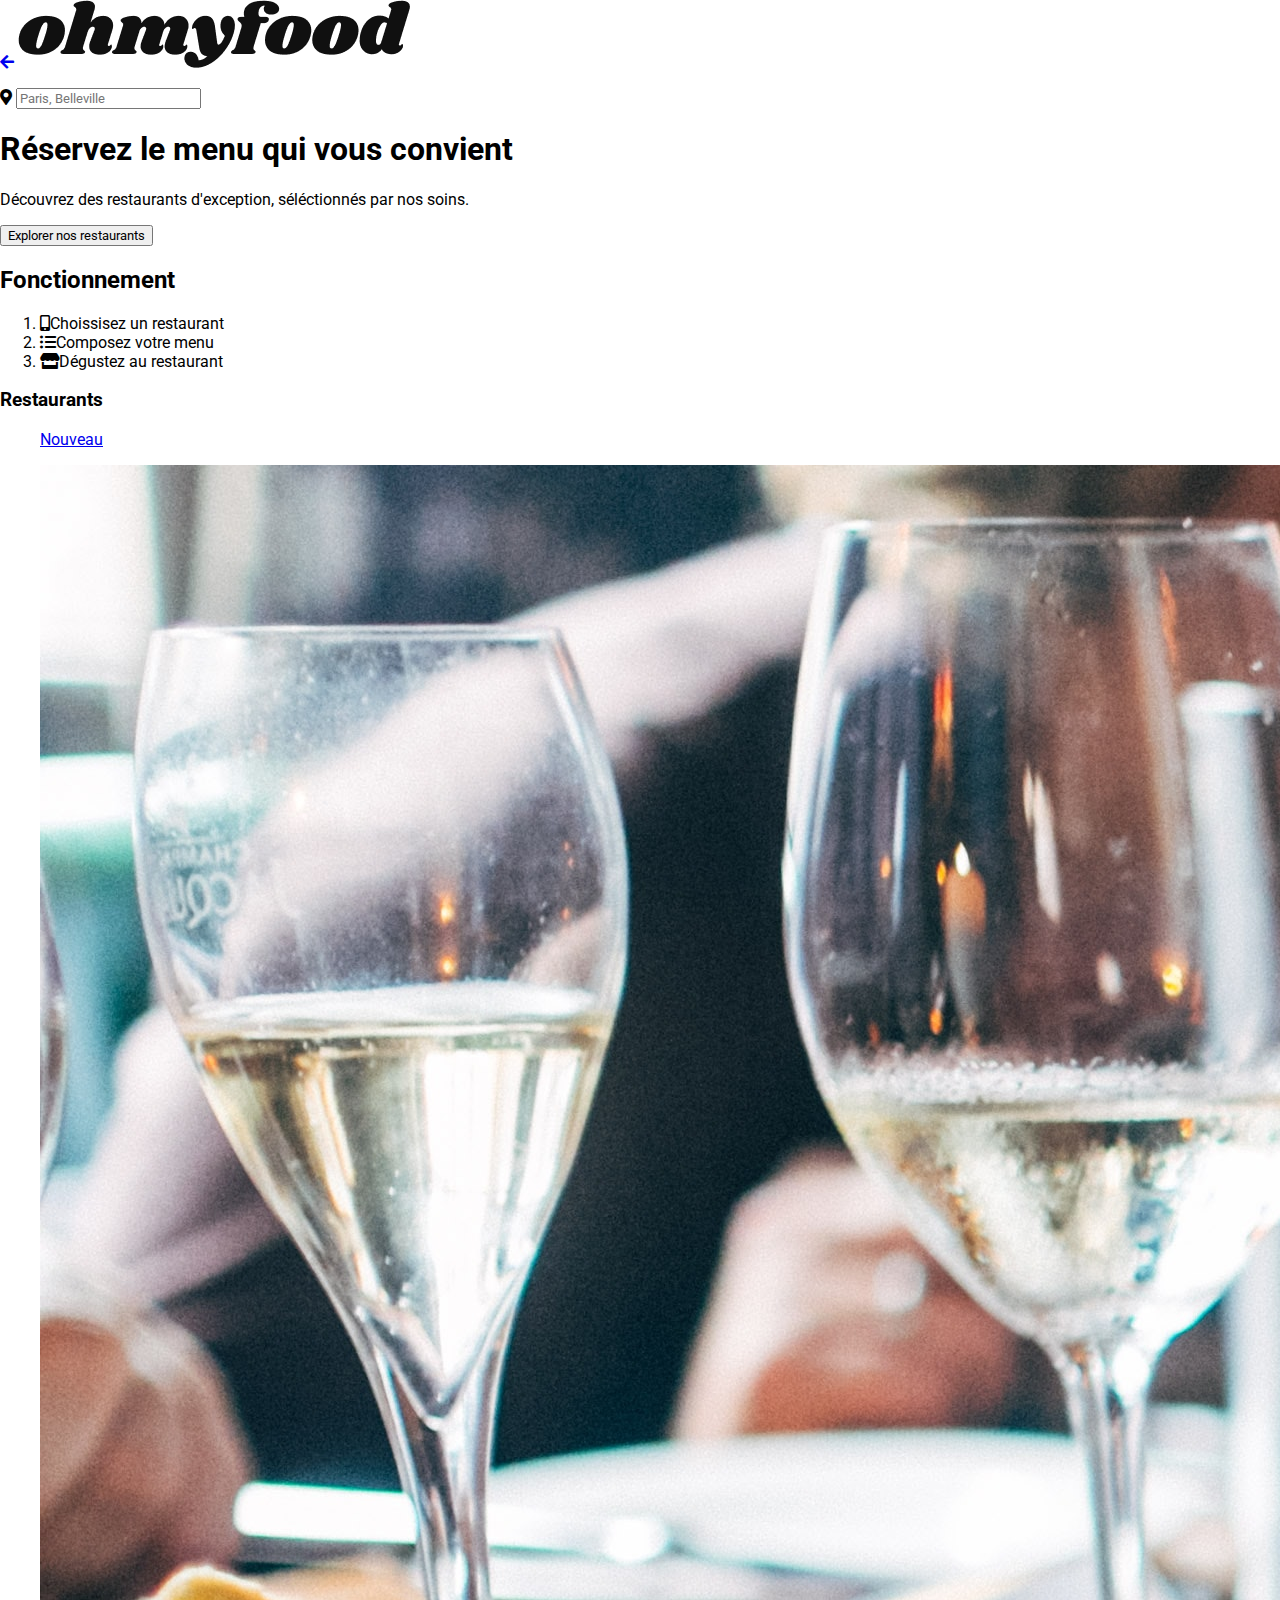
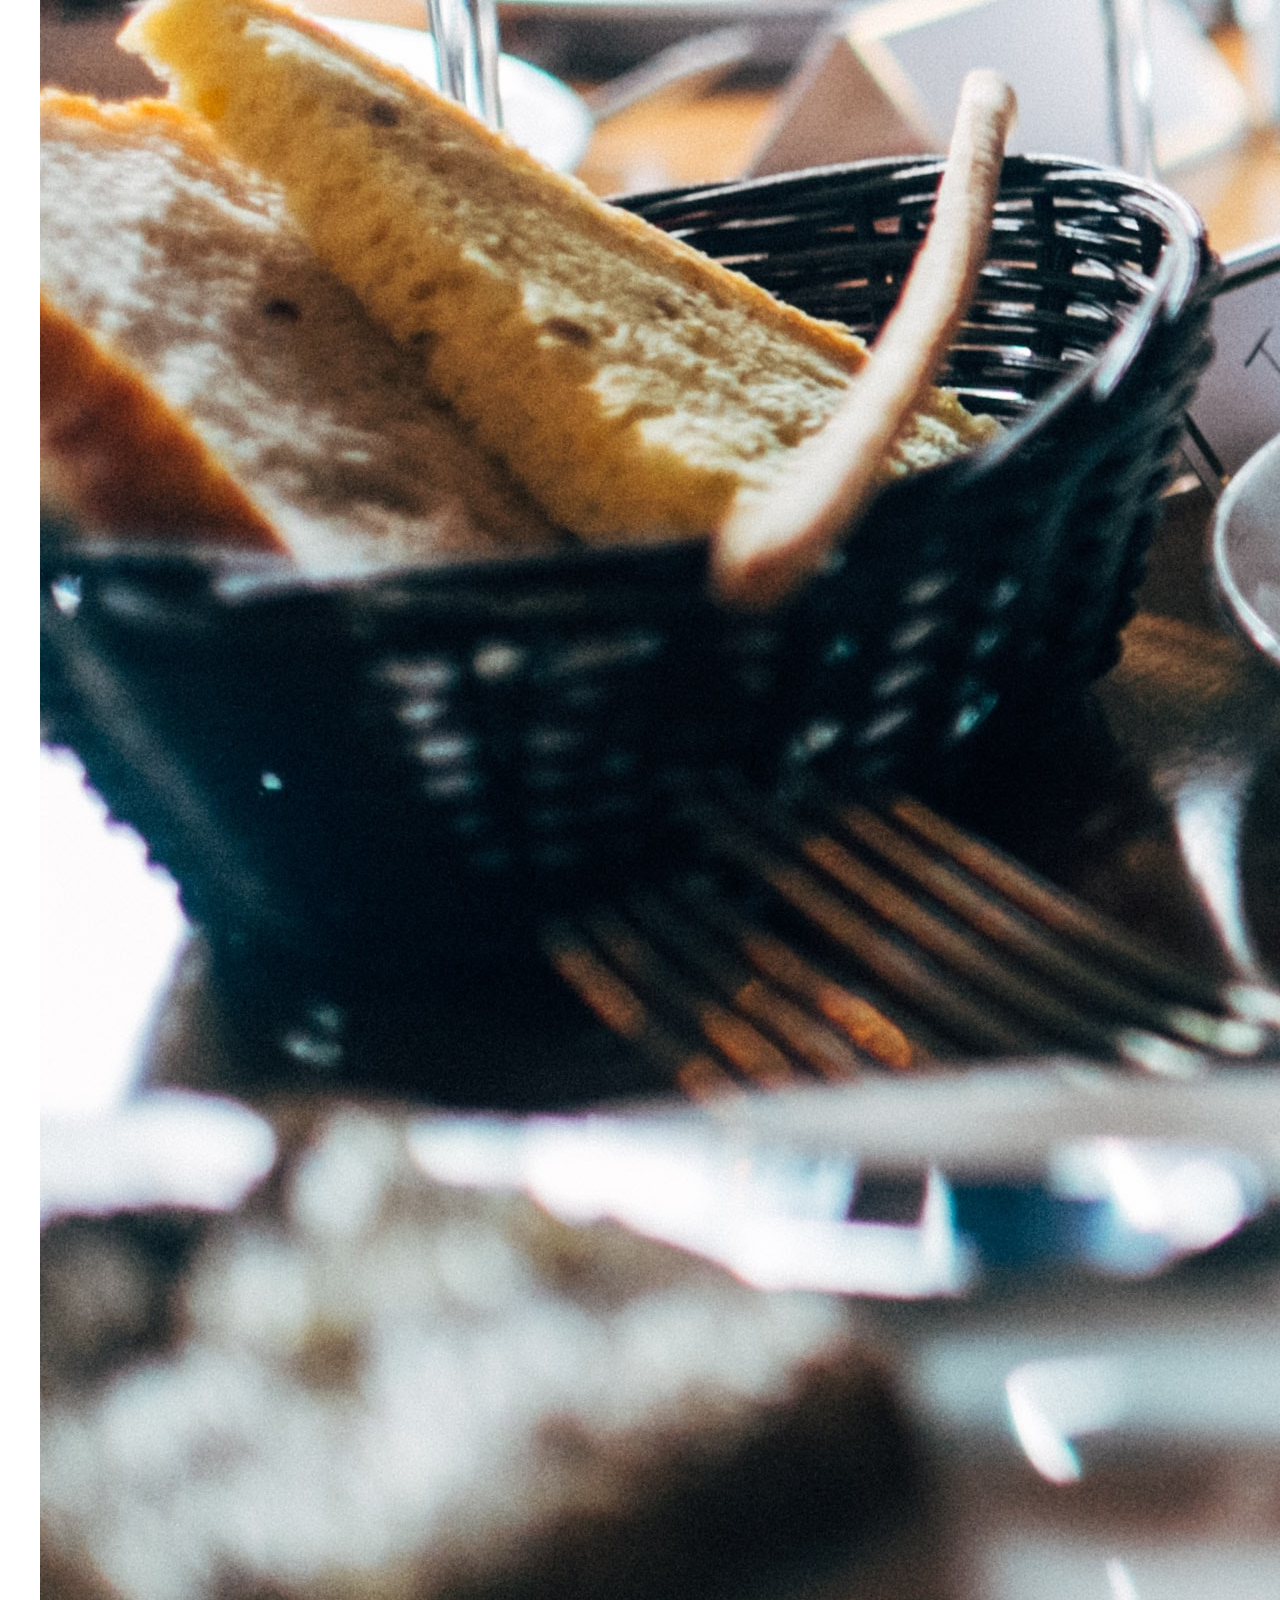
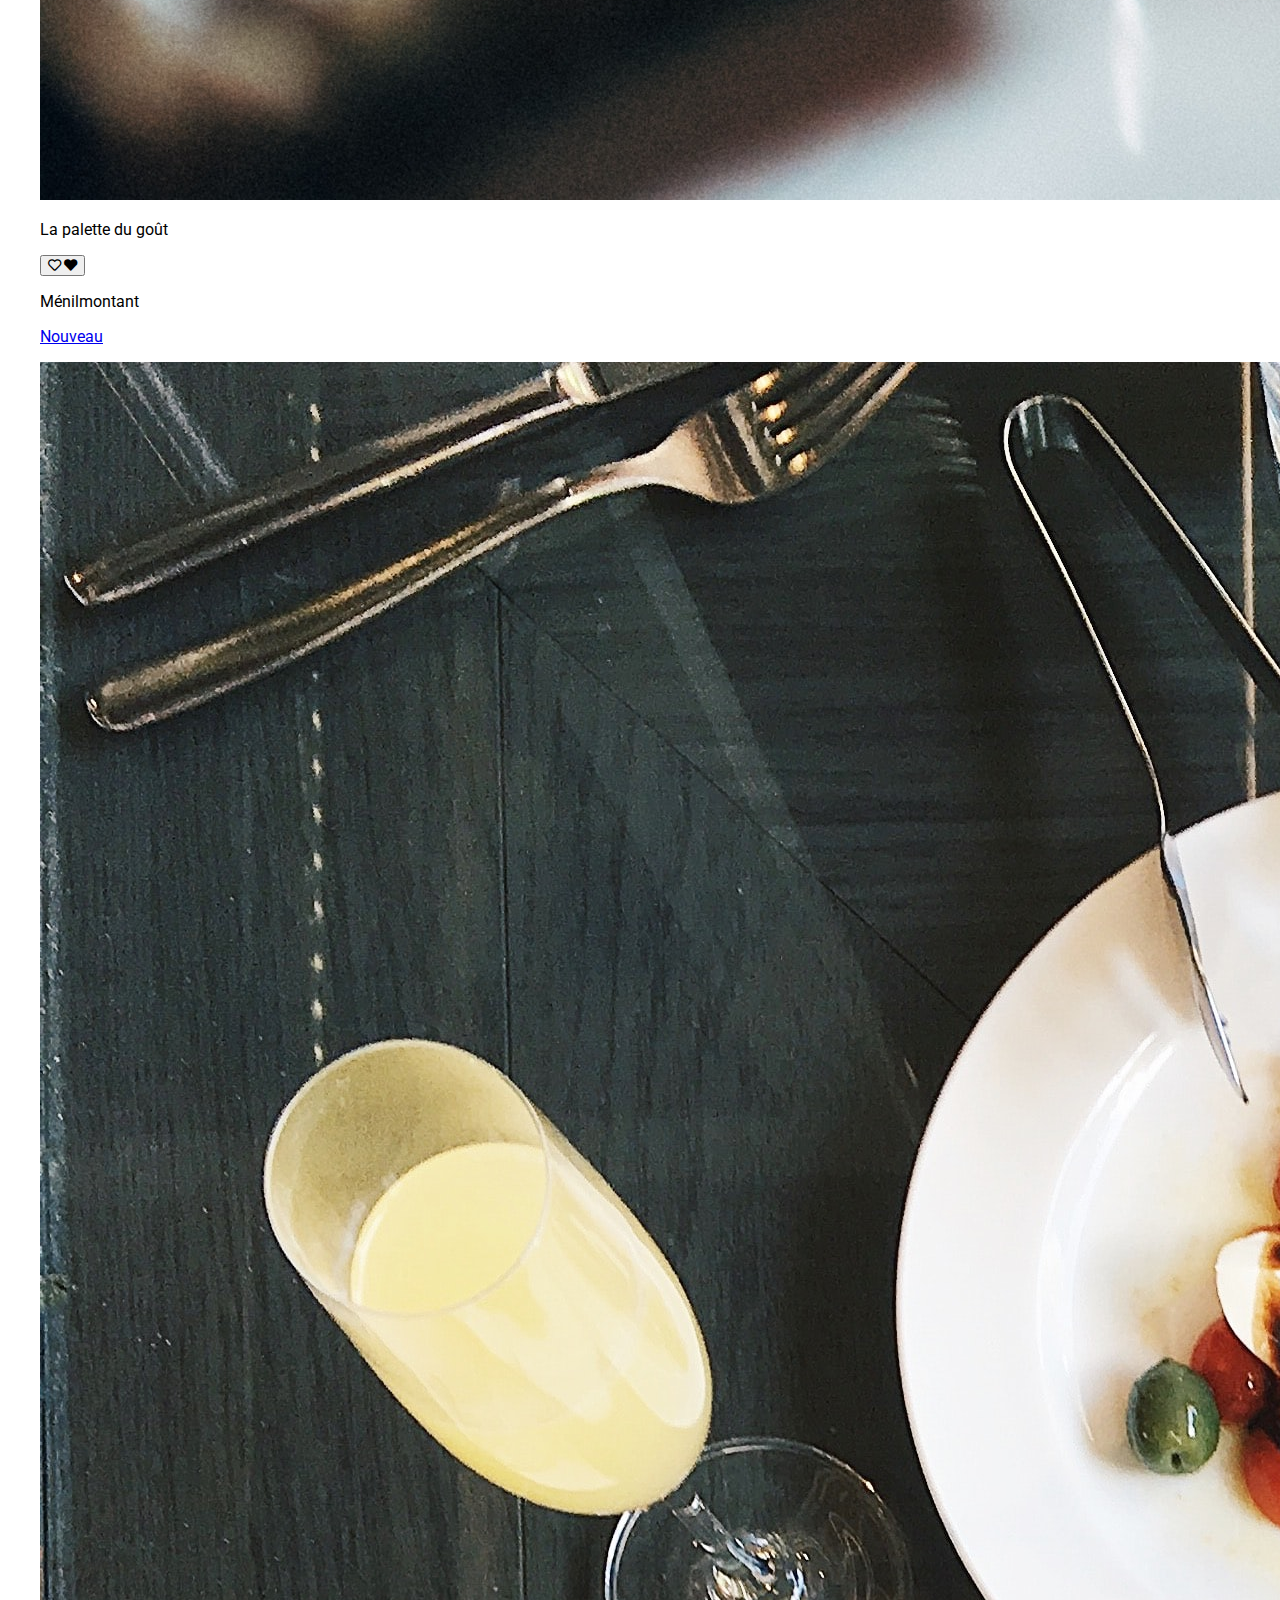
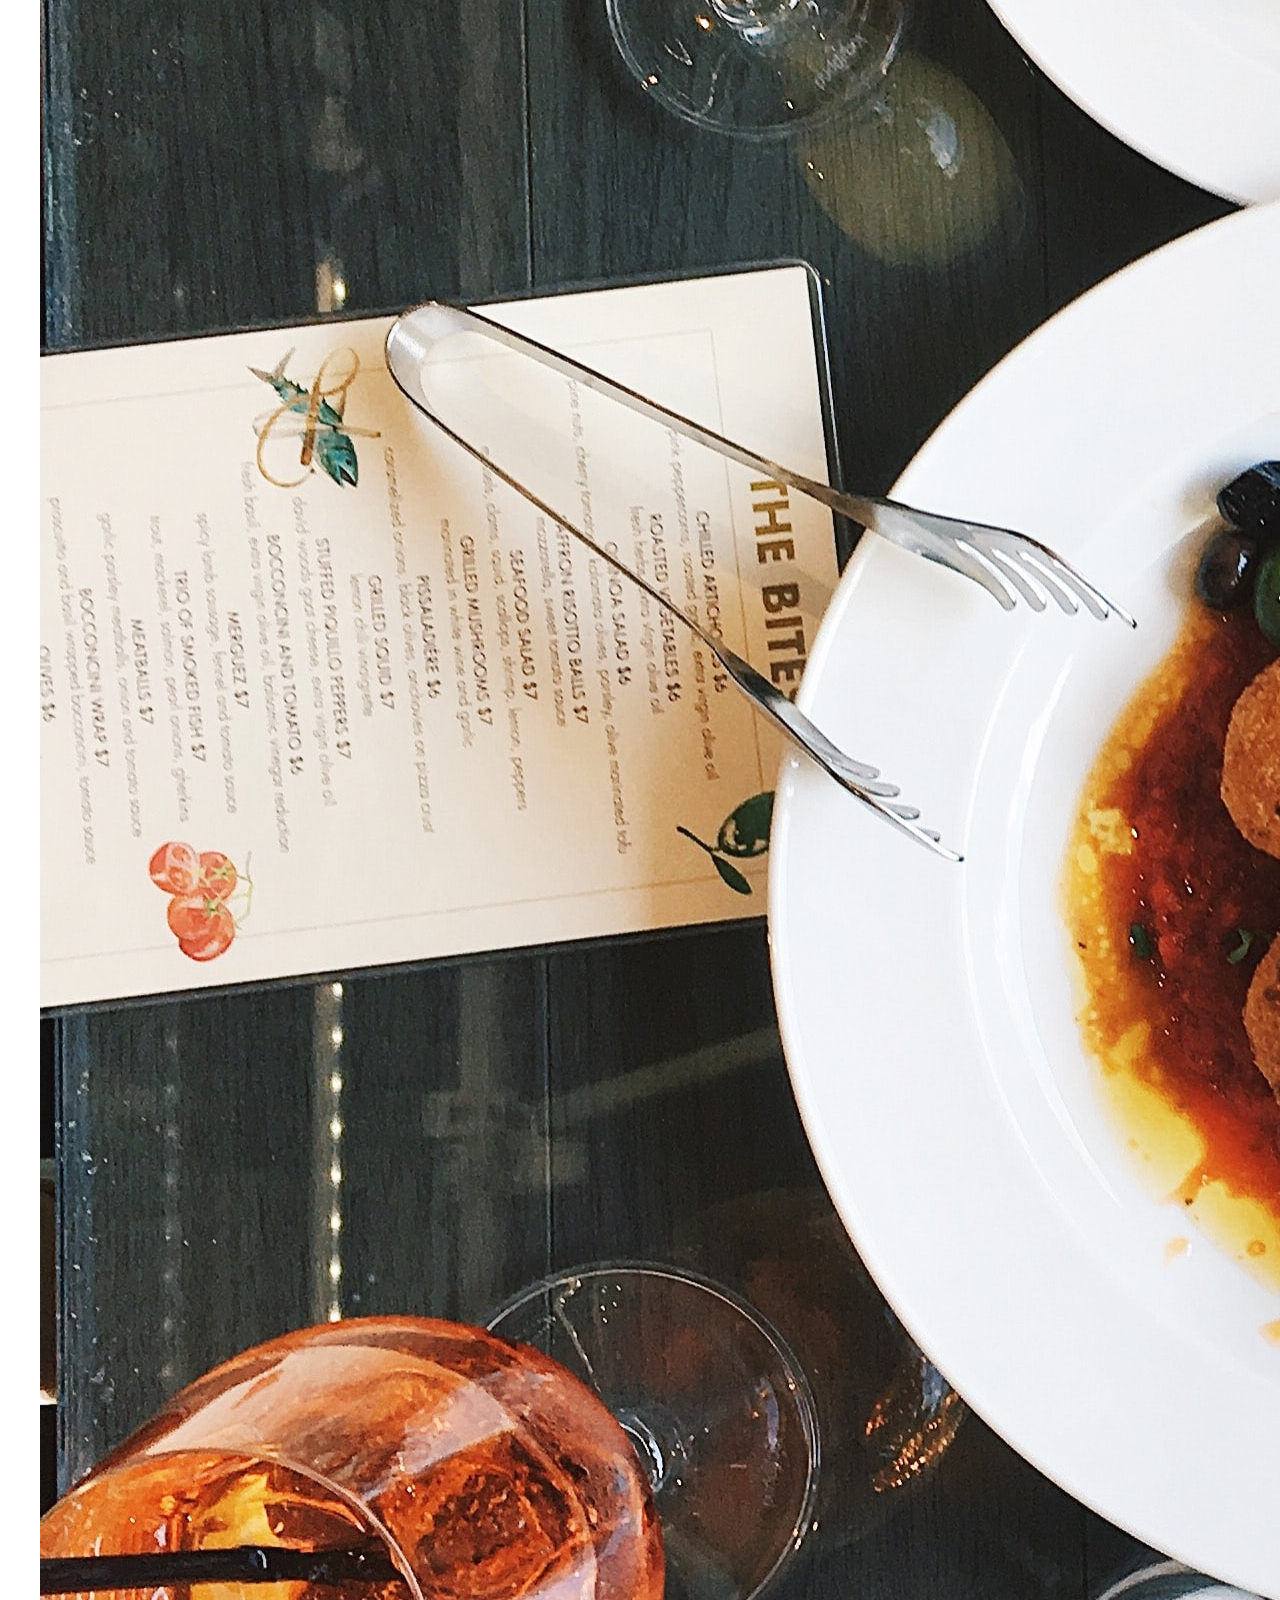
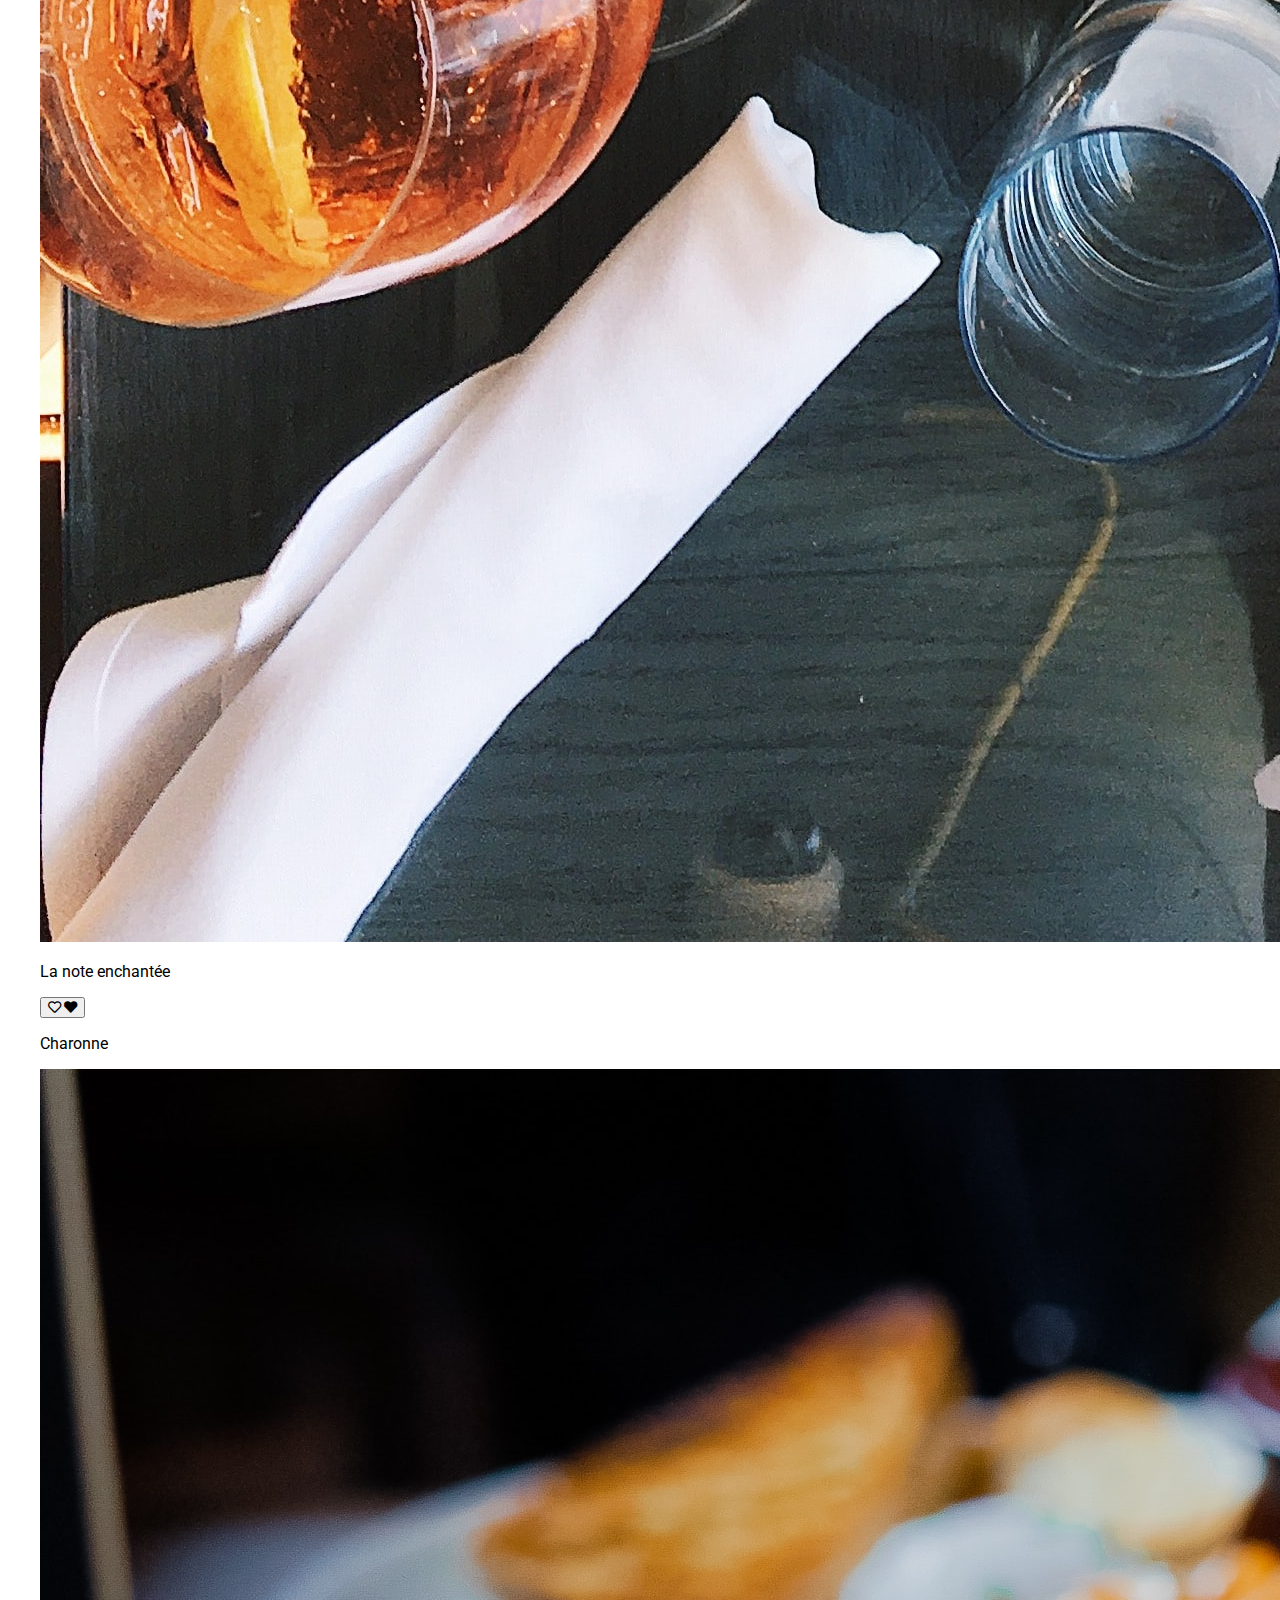
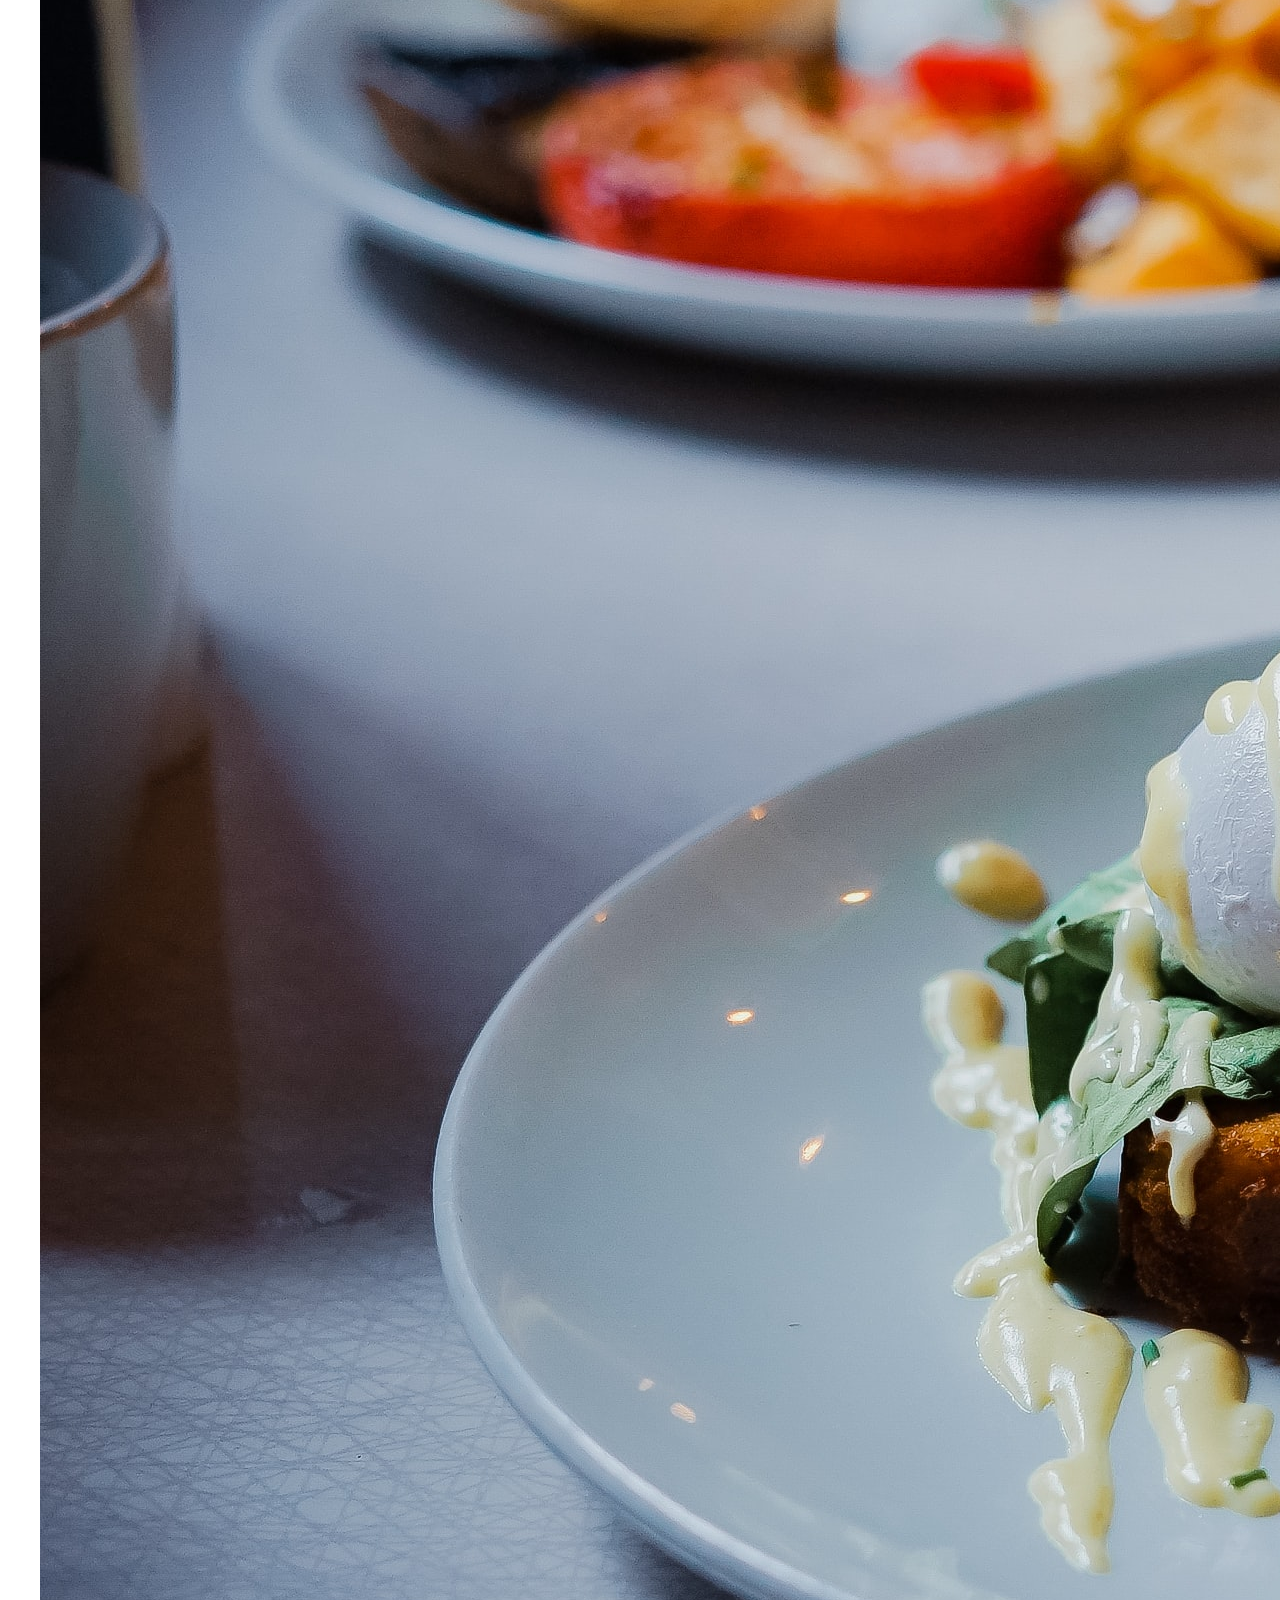
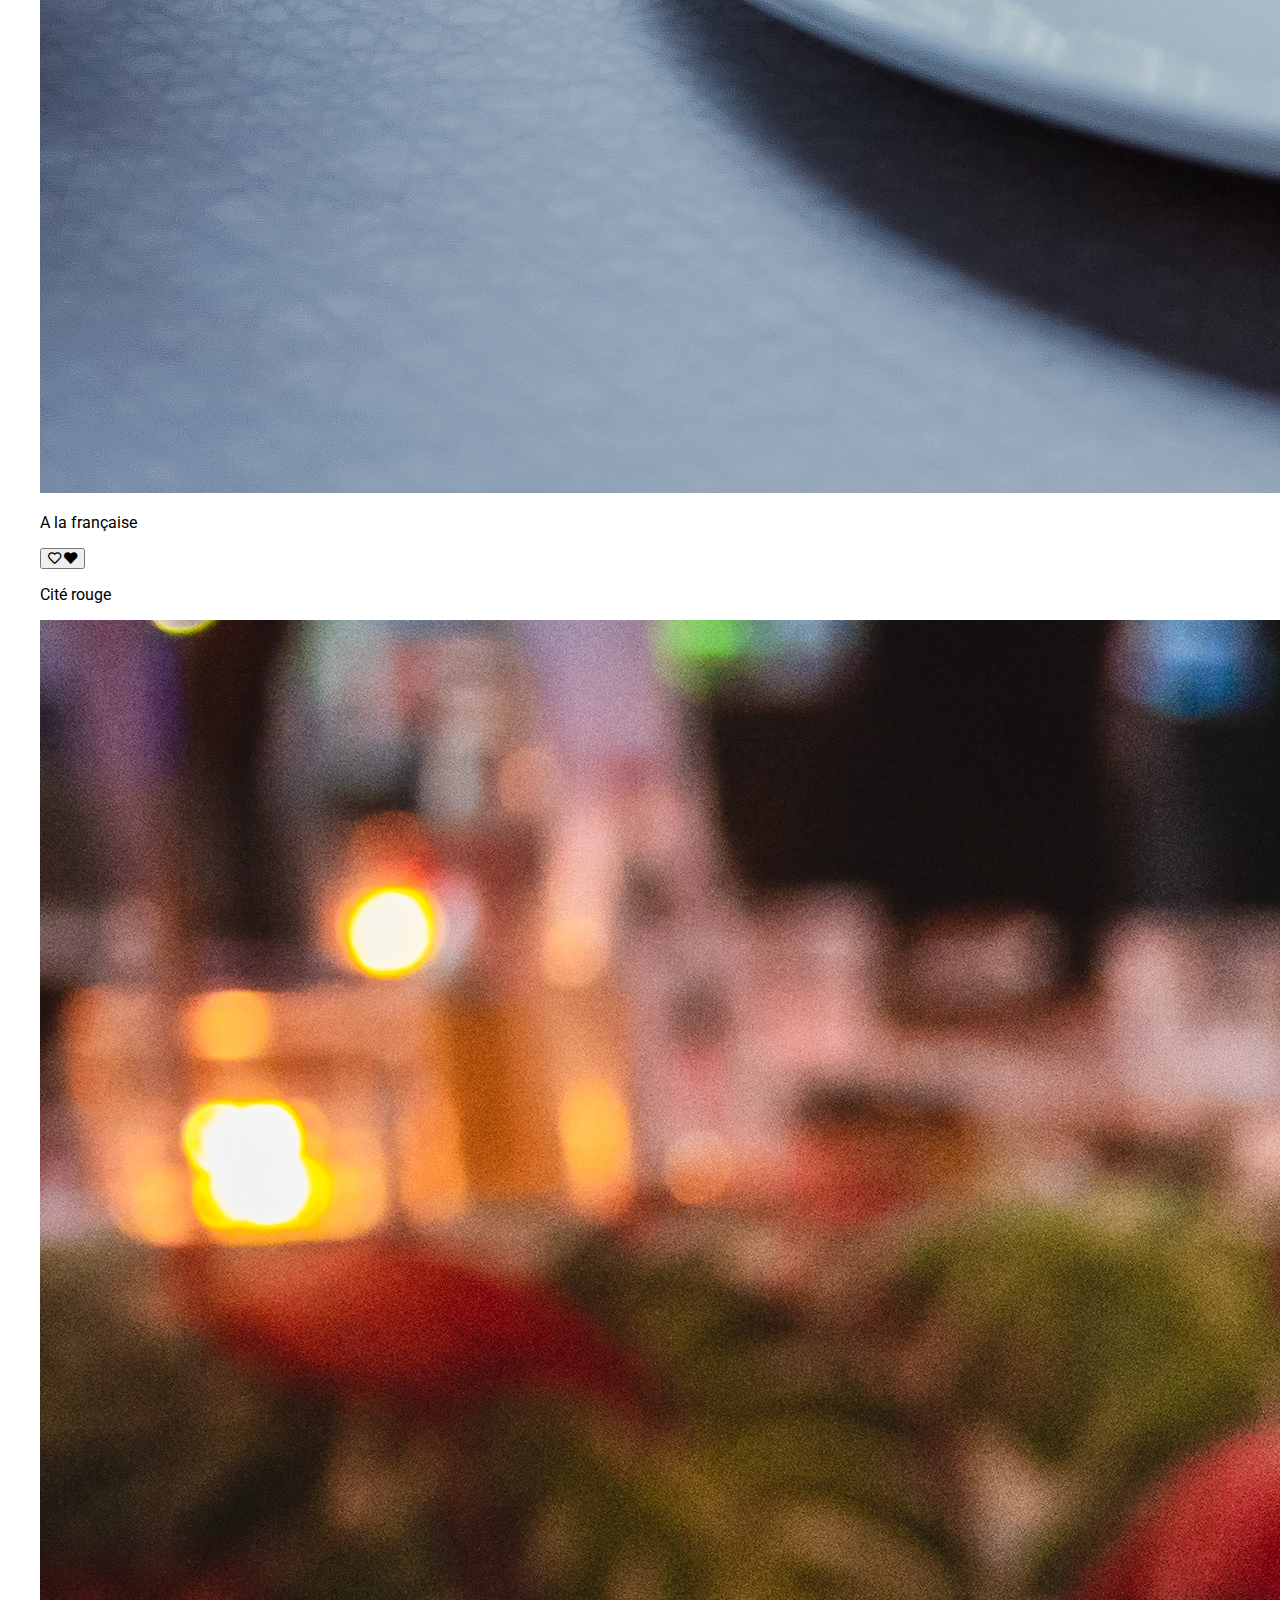
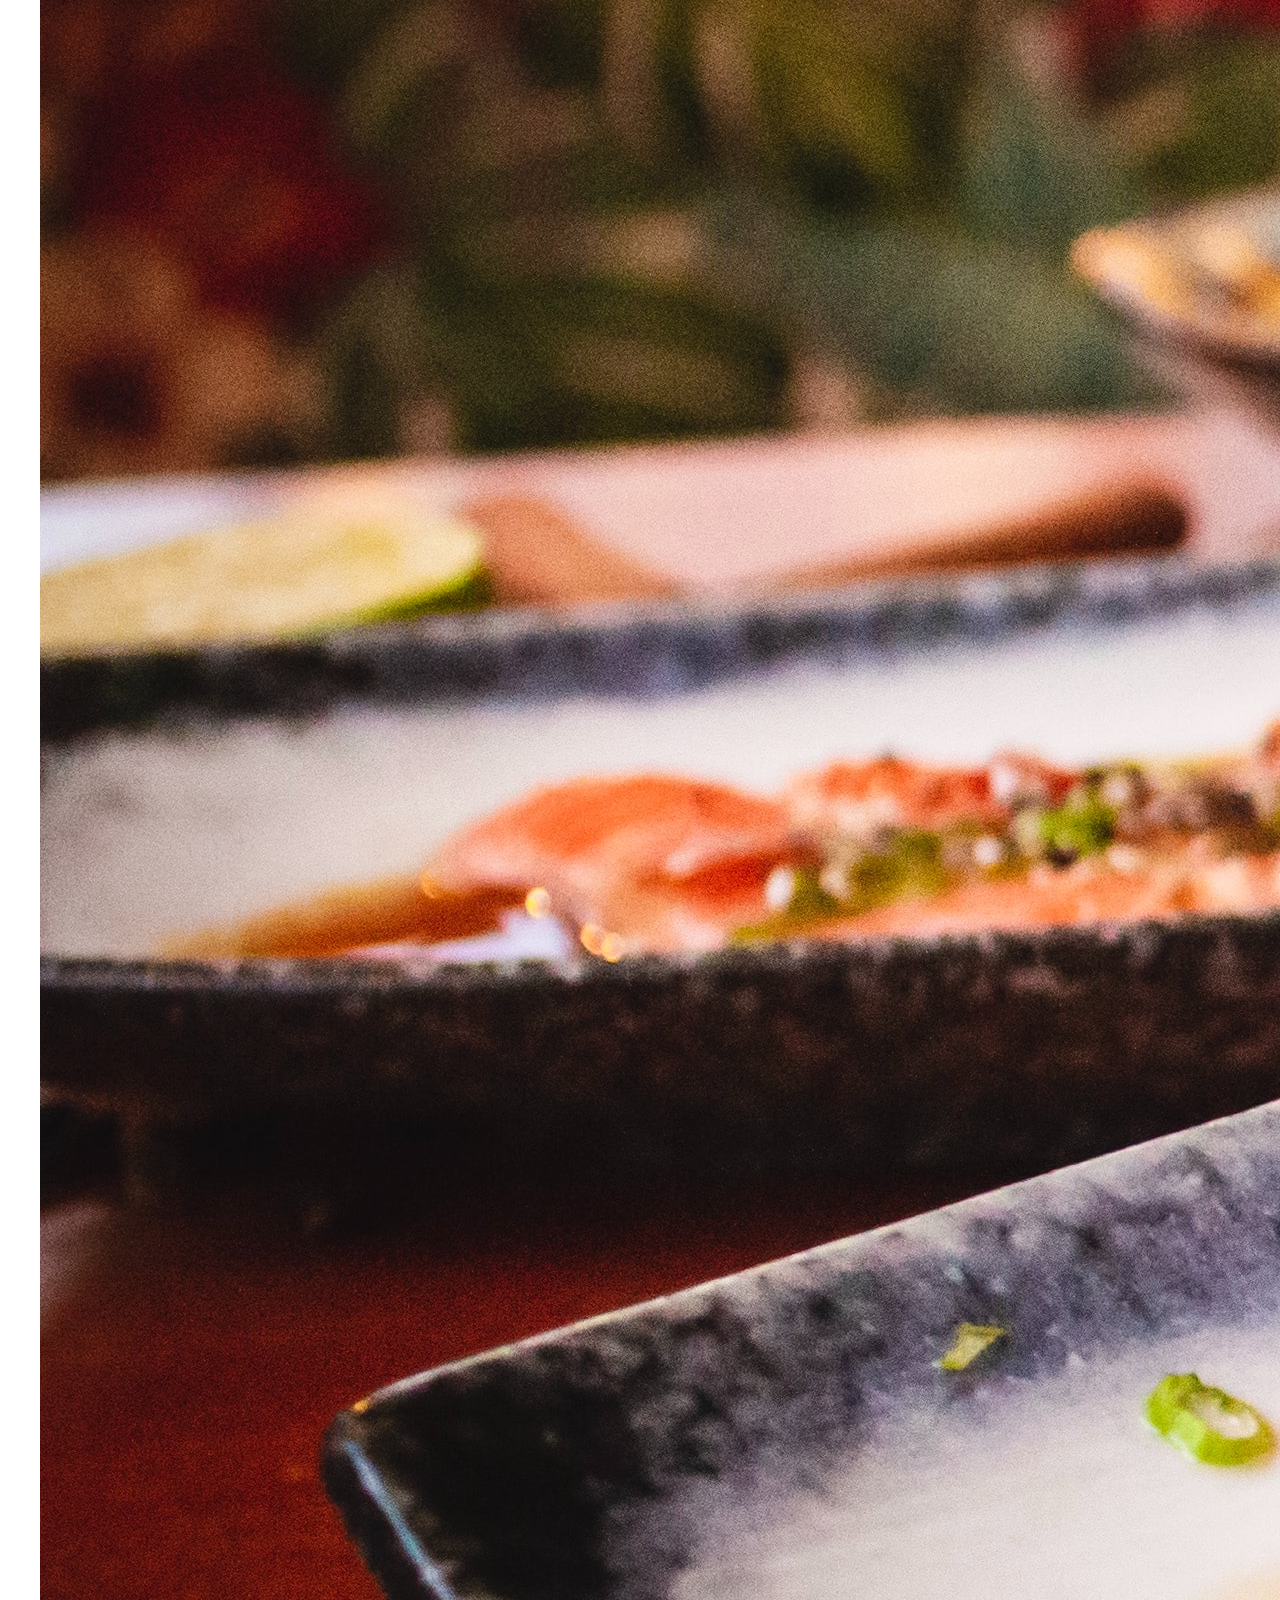
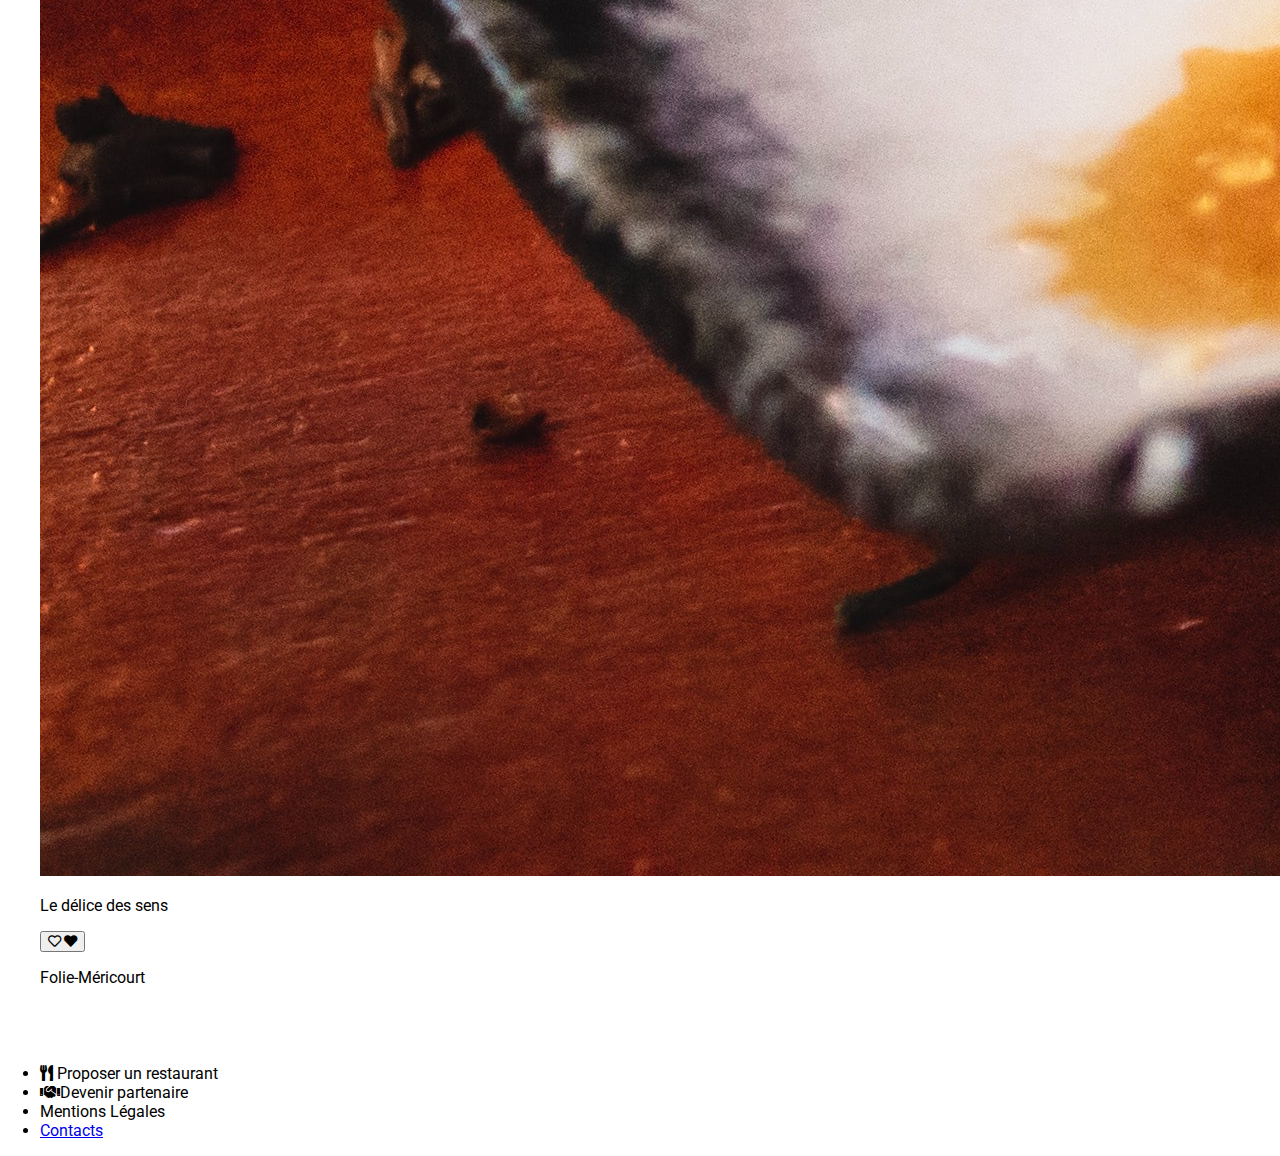
==== commit 79701c56: "placeholder" ====
--- a/index.html
+++ b/index.html
@@ -25,7 +25,12 @@
             </div>
         </header>
             <section class="first-container">
-                <div class="place"><p><i class="fas fa-map-marker-alt" id="map"></i>Paris, Belleville</p></div>
+                <div class="place">
+                    <form>
+                        <p><i class="fas fa-map-marker-alt" id="map"></i>
+                            <input type="text" placeholder="Paris, Belleville" >
+                    </form>
+                </div>
                 <div class="first-container-wrapper">
                     <h1>Réservez le menu qui vous convient</h1>
                     <p><span class="sub">Découvrez des restaurants d'exception, séléctionnés par nos soins.</span></p>
--- a/style.css
+++ b/style.css
@@ -101,12 +101,18 @@
     align-content: center;
     justify-content: center;
     width: 100%;
-    height: 50px;
+    height: 60px;
     padding-top: 10px;
     background-color: rgba(190, 190, 190, 0.397);
-  }
-  .place i.fas {
-    margin-right: 2vw;
+    padding-left: 5vw;
+  }
+  .place input {
+    margin-left: 3vw;
+    border: none;
+    background-color: rgba(233, 233, 233, 0.486);
+  }
+  .place input::placeholder {
+    font-size: 5vw;
   }
 
   .first-container-wrapper {
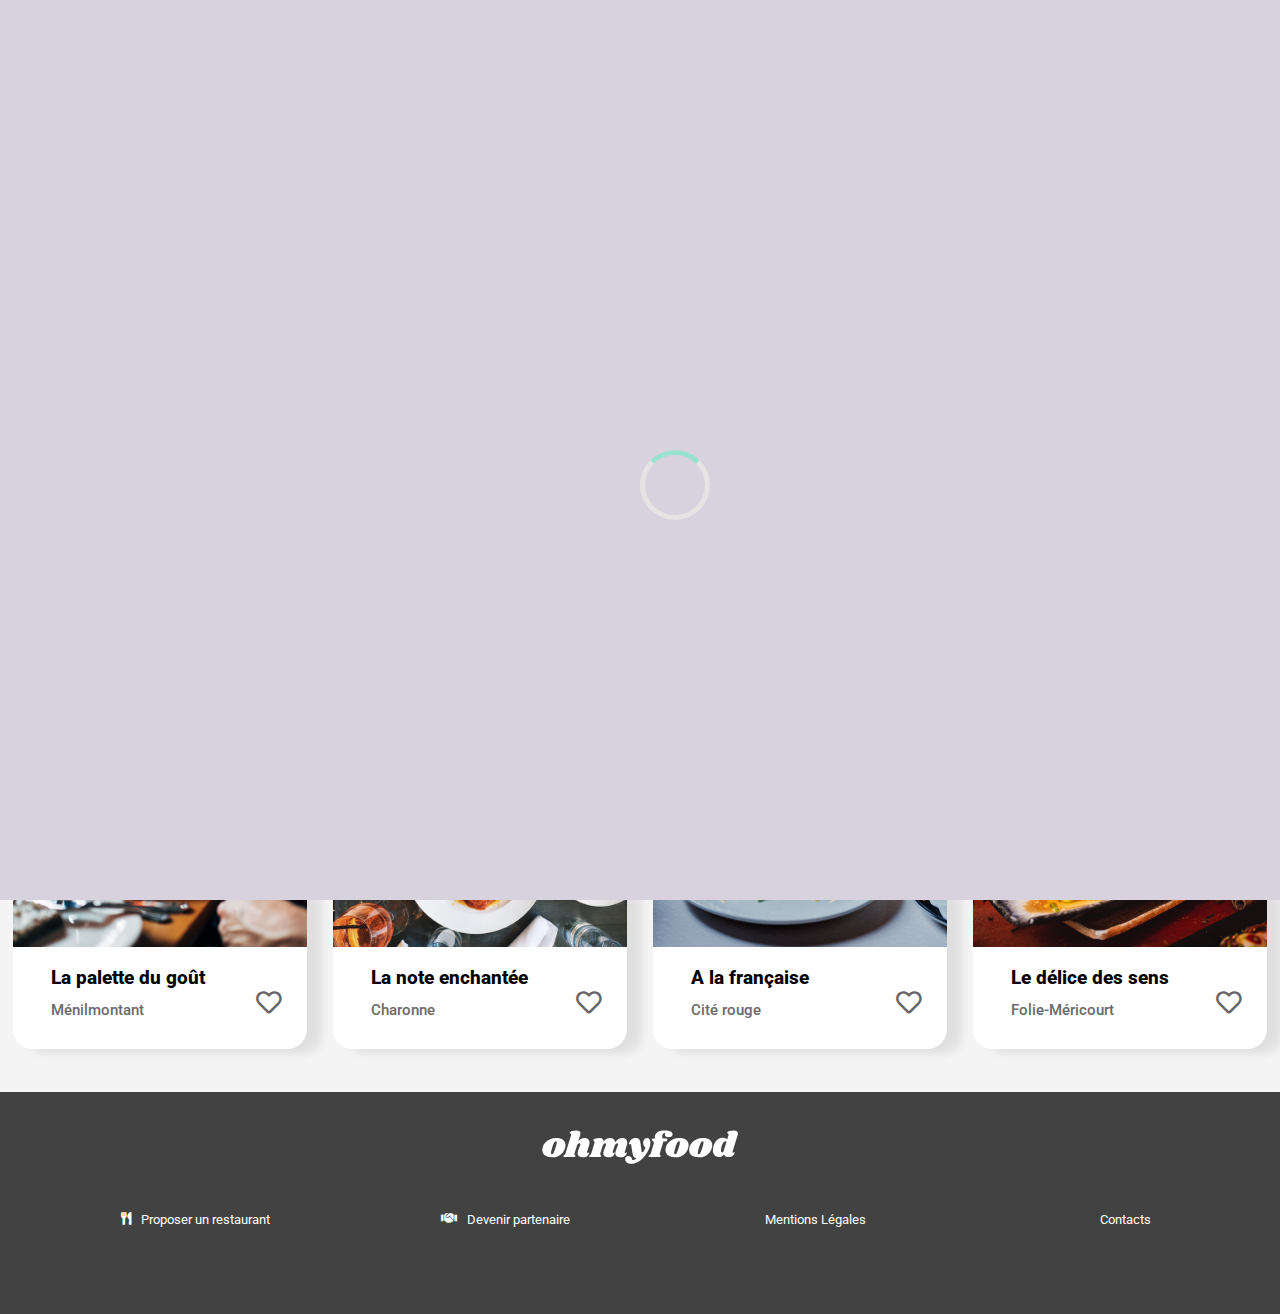
==== commit e62ed6f5: "Fin home desktop" ====
--- a/index.html
+++ b/index.html
@@ -27,7 +27,8 @@
             <section class="first-container">
                 <div class="place">
                     <form>
-                        <p><i class="fas fa-map-marker-alt" id="map"></i>
+                        <i class="fas fa-map-marker-alt" id="map"></i>
+                        <p>
                             <input type="text" placeholder="Paris, Belleville" >
                     </form>
                 </div>
@@ -45,77 +46,79 @@
                     <ol>
                         <li class="top"><i class="fas fa-mobile-alt"></i></i>Choissisez un restaurant</li>
                         <li class="top"><i class="fa fa-list-ul" aria-hidden="true"></i>Composez votre menu</li>
-                        <li class="background"><i class="fas fa-store"></i></i>Dégustez au restaurant</li>
+                        <li class="top"><i class="fas fa-store"></i></i>Dégustez au restaurant</li>
                     </ol>     
                 </div>
             </section>
             <section class="thrid-container">
                 <h3>Restaurants</h3>
-                    <div>
-                            <figure class="card">
-                                <a href="pages/patlette.html">
-                                    <div class="new">
-                                        <p>Nouveau</p>
-                                    </div>
-                                    <img class="image" src="images/restaurants/jay-wennington-N_Y88TWmGwA-unsplash.jpg" alt="" >
-                                </a>
-                                <figcaption class="figcap">
-                                    <p>La palette du goût</p>
-                                    <button class="heart" type="button">
-                                        <i class="far fa-heart"></i>
-                                        <i class="fas fa-heart"></i>
-                                       
+                    <div class="bigcontainer">
+                        <div class="first-cards-container">
+                                <figure class="card">
+                                    <a href="pages/patlette.html">
+                                        <div class="new">
+                                            <p class="new">Nouveau</p>
+                                        </div>
+                                        <img class="image" src="images/restaurants/jay-wennington-N_Y88TWmGwA-unsplash.jpg" alt="" >
+                                    </a>
+                                    <figcaption class="figcap">
+                                        <p>La palette du goût</p>
+                                        <button class="heart" type="button">
+                                            <i class="far fa-heart"></i>
+                                            <i class="fas fa-heart"></i>
                                         
-                                    </button>
-                                    <p class="subtitles"> Ménilmontant</p>
-                                    
+                                            
+                                        </button>
+                                        <p class="subtitles"> Ménilmontant</p>
                                         
-                                </figcaption>
-                            </figure>
-                            <figure class="card">
-                                <a href="pages/note.html">
-                                    <div class="new">
-                                        <p>Nouveau</p>
-                                    </div>
-                                    <img class="image" src="images/restaurants/stil-u2Lp8tXIcjw-unsplash.jpg" alt="" >   
-                                </a>
-                                <figcaption class="figcap">
-                                    <p>La note enchantée</p>
-                                    <button class="heart" type="button">
-                                        <i class="far fa-heart"></i>
-                                        <i class="fas fa-heart"></i>
-                                    </button>    
-                                    <p class="subtitles"> Charonne</p>
-                                             
-                                </figcaption>
-                            </figure>
+                                            
+                                    </figcaption>
+                                </figure>
+                                <figure class="card">
+                                    <a href="pages/note.html">
+                                        <div class="new">
+                                            <p>Nouveau</p>
+                                        </div>
+                                        <img class="image" src="images/restaurants/stil-u2Lp8tXIcjw-unsplash.jpg" alt="" >   
+                                    </a>
+                                    <figcaption class="figcap">
+                                        <p>La note enchantée</p>
+                                        <button class="heart" type="button">
+                                            <i class="far fa-heart"></i>
+                                            <i class="fas fa-heart"></i>
+                                        </button>    
+                                        <p class="subtitles"> Charonne</p>
+                                                
+                                    </figcaption>
+                                </figure>
+                        </div>
+                        <div class="second-cards-container">
+                                <figure class="card">
+                                    <a href="pages/francaise.html"><img class="image" src="images/restaurants/toa-heftiba-DQKerTsQwi0-unsplash.jpg" alt="" ></a>
+                                    <figcaption class="figcap">
+                                        <p>A la française</p> 
+                                        <button class="heart" type="button">
+                                            <i class="far fa-heart"></i>
+                                            <i class="fas fa-heart"></i> 
+                                        </button>    
+                                        <p class="subtitles"> Cité rouge</p>
+                                            
+                                    </figcaption>
+                                </figure>
 
-                            <figure class="card">
-                                <a href="pages/francaise.html"><img class="image" src="images/restaurants/toa-heftiba-DQKerTsQwi0-unsplash.jpg" alt="" ></a>
-                                <figcaption class="figcap">
-                                    <p>A la française</p> 
-                                    <button class="heart" type="button">
-                                        <i class="far fa-heart"></i>
-                                        <i class="fas fa-heart"></i> 
-                                    </button>    
-                                    <p class="subtitles"> Cité rouge</p>
-                                          
-                                </figcaption>
-                            </figure>
-
-                            <figure class="card">
-                                <a href="pages/delice.html"><img class="image" src="images/restaurants/louis-hansel-shotsoflouis-qNBGVyOCY8Q-unsplash.jpg" alt="" ></a>
-                                <figcaption class="figcap">
-                                    <p>Le délice des sens</p>
-                                    <button class="heart" type="button">
-                                        <i class="far fa-heart"></i>
-                                        <i class="fas fa-heart"></i>
-                                    </button>
-                                    <p class="subtitles"> Folie-Méricourt</p>
-                                       
-                                </figcaption>
-                            </figure>  
-                    </div>
+                                <figure class="card">
+                                    <a href="pages/delice.html"><img class="image" src="images/restaurants/louis-hansel-shotsoflouis-qNBGVyOCY8Q-unsplash.jpg" alt="" ></a>
+                                    <figcaption class="figcap">
+                                        <p>Le délice des sens</p>
+                                        <button class="heart" type="button">
+                                            <i class="far fa-heart"></i>
+                                            <i class="fas fa-heart"></i>
+                                        </button>
+                                        <p class="subtitles"> Folie-Méricourt</p>
+                                        
+                                    </figcaption>
+                                </figure>  
+                     </div>   </div>
             </section>
         <footer>
             <div class="end">
@@ -124,7 +127,7 @@
                         <li><i class="fas fa-utensils"></i></i> Proposer un restaurant</li>
                         <li><i class="fas fa-handshake"></i></i>Devenir partenaire</li>
                         <li>Mentions Légales</li>
-                        <li><a href="mailto:someone@yoursite.com">Contacts</a></li>
+                        <li><a href="mailto:popielarzmanon@gmail.com">Contacts</a></li>
                     </ul>
             </div>    
         </footer>
--- a/style.css
+++ b/style.css
@@ -14,157 +14,88 @@
   object-fit: cover;
 }
 
-/*-----------------------------------FORMAT MOBILE------------------------------------------------*/
-@media (max-width: 498px) {
-  /*---------------------------------REGLES MIXIN VARIABLES------------------*/
-  /*-------------------- LOADING -----------------------*/
-  .loader-container {
-    position: fixed;
-    top: 0;
-    left: 0;
-    width: 100%;
-    height: 100%;
-    background-color: #d8d2df;
-    z-index: 999;
-    transition: opacity 1s ease-in-out, visibility 1s ease-in-out;
-    animation: backload 2s ease forwards;
-  }
-  .loader-container .loader {
-    width: 60px;
-    height: 60px;
-    border: 5px solid #e4e4e4;
-    border-radius: 50%;
-    border-top: 5px solid #99E2D0;
-    position: absolute;
-    top: 40%;
-    left: 50%;
-    animation: loader 0.5s ease infinite;
-  }
-  @keyframes backload {
-    80% {
-      opacity: 0.75;
-      visibility: visible;
-    }
-    100% {
-      opacity: 0;
-      visibility: hidden;
-    }
-  }
-  @keyframes loader {
-    0% {
-      transform: translate(-50%, -50%) rotate(0deg);
-    }
-    100% {
-      transform: translate(-50%, -50%) rotate(360deg);
-    }
-  }
-
-  /*----------------------------------------HEADER---------------------------------------------------------*/
-  header {
-    background-color: white;
-    display: flex;
-    align-items: center;
-    justify-content: space-evenly;
-    flex-direction: row;
-    padding: 10px 16px;
-    height: 40px;
-    width: 100%;
-    border-bottom-color: rgba(58, 58, 58, 0.288);
-    border-bottom-style: solid;
-    padding-top: 20px;
-  }
-  header i.fas {
-    display: none;
-  }
-  header span {
-    display: block;
-    width: 20px;
-    margin-right: 65px;
-  }
-
-  #head {
-    width: 100%;
-    display: flex;
-    align-items: center;
-    justify-content: center;
-    flex-direction: row;
-  }
-
-  .logo {
-    height: 10vw;
-    margin-right: 90px;
-  }
-
-  .place {
-    color: #585858;
-    display: flex;
-    align-content: center;
-    justify-content: center;
-    width: 100%;
-    height: 60px;
-    padding-top: 10px;
-    background-color: rgba(190, 190, 190, 0.397);
-    padding-left: 5vw;
-  }
-  .place input {
-    margin-left: 3vw;
-    border: none;
-    background-color: rgba(233, 233, 233, 0.486);
-  }
-  .place input::placeholder {
-    font-size: 5vw;
-  }
-
-  .first-container-wrapper {
-    background-color: rgba(233, 233, 233, 0.486);
-    display: flex;
-    flex-direction: column;
-    align-self: center;
-    justify-content: center;
-    text-align: center;
-    padding-bottom: 30px;
-  }
-
-  h1 {
-    padding-top: 10px;
-    font-size: 4.5vw;
-    display: flex;
-    align-self: center;
-    align-content: center;
-    justify-content: center;
-    width: 49vw;
-    margin: 0;
-    margin-top: 10px;
-  }
-  h1 p {
-    margin: 0;
-    padding: 0;
-  }
-
-  .sub {
-    display: inline-block;
-    text-align: center;
-    color: #636363;
-    width: 80%;
-  }
-
+.loader-container {
+  position: fixed;
+  top: 0;
+  left: 0;
+  width: 100%;
+  height: 100%;
+  background-color: #d8d2df;
+  z-index: 999;
+  transition: opacity 1s ease-in-out, visibility 1s ease-in-out;
+  animation: backload 2s ease forwards;
+}
+.loader-container .loader {
+  width: 60px;
+  height: 60px;
+  border: 5px solid #e4e4e4;
+  border-radius: 50%;
+  border-top: 5px solid #99E2D0;
+  position: absolute;
+  top: 50%;
+  left: 50%;
+  animation: loader 0.5s ease infinite;
+}
+@keyframes backload {
+  0% {
+    opacity: 1;
+    visibility: visible;
+  }
+  80% {
+    opacity: 0.98;
+    visibility: visible;
+  }
+  100% {
+    opacity: 0;
+    visibility: hidden;
+  }
+}
+@keyframes loader {
+  0% {
+    transform: translate(-50%, -50%) rotate(0deg);
+  }
+  100% {
+    transform: translate(-50%, -50%) rotate(360deg);
+  }
+}
+
+.explorer {
+  color: floralwhite;
+  font-weight: bold;
+  width: 50%;
+  height: 11vw;
+  border-radius: 40px;
+  border: none;
+  align-self: center;
+  background: linear-gradient(#FF79DA, #9356DC);
+  font-size: 3.5vw;
+}
+.explorer:hover {
+  filter: brightness(125%);
+  box-shadow: 15px 5px 10px rgba(0, 0, 0, 0.308);
+  transform: scale(1.05);
+}
+
+/*---------------------DESKTOP------------------*/
+@media (min-width: 770px) {
   .explorer {
     color: floralwhite;
     font-weight: bold;
     width: 50%;
-    height: 11vw;
-    border-radius: 20px;
+    height: 8vw;
+    border-radius: 40px;
     border: none;
     align-self: center;
     background: linear-gradient(#FF79DA, #9356DC);
+    font-size: 2vw;
   }
   .explorer:hover {
     filter: brightness(125%);
     box-shadow: 15px 5px 10px rgba(0, 0, 0, 0.308);
     transform: scale(1.05);
   }
-
-  /*-------------------FONCTIONNEMENT-------------------*/
+}
+@media (max-width: 498px) {
   h2 {
     font-size: 5vw;
     font-weight: 700;
@@ -181,6 +112,7 @@
   ol {
     list-style: none;
     counter-reset: item;
+    font-size: 4vw;
   }
 
   .top {
@@ -218,40 +150,483 @@
     color: #9b9b9b;
     margin-right: 3vw;
   }
-
-  .background {
+  .top:hover {
+    background-color: #f2eafb;
+  }
+  .top:hover i.fas, .top:hover i.fa {
+    color: #9356DC;
+  }
+}
+/*---------------------------TABLETTE--------------------------------*/
+@media (min-width: 499px) and (max-width: 769px) {
+  h2 {
+    font-size: 5vw;
+    font-weight: 700;
+    margin-left: 3vw;
+  }
+
+  ul {
+    display: flex;
+    flex-direction: column;
+    justify-content: center;
+    align-content: center;
+  }
+
+  ol {
+    list-style: none;
+    counter-reset: item;
+    font-size: 3.5vw;
+  }
+
+  .top {
     position: relative;
     list-style-type: none;
     counter-increment: item;
-    background-color: #9256dc1a;
+    background-color: rgba(233, 233, 233, 0.486);
     box-shadow: 15px 5px 10px rgba(0, 0, 0, 0.082);
     border-radius: 20px;
     width: 70%;
-    height: 60px;
+    height: 100px;
     margin: 15px;
     display: flex;
     justify-content: center;
     align-items: center;
     margin-left: 10vw;
   }
-  .background i.fas {
-    color: #9356DC;
-    margin-right: 3vw;
-  }
-  .background:before {
+  .top:before {
     position: absolute;
     color: white;
     content: counter(item);
-    height: 20px;
-    width: 20px;
+    height: 33px;
+    width: 33px;
     vertical-align: top;
     text-align: center;
     background: #9356DC;
     border-radius: 20px;
     margin-right: 63vw;
-  }
-
-  /*------------------RESTAURANTS------------*/
+    display: flex;
+    align-content: center;
+    justify-content: center;
+    align-items: center;
+  }
+  .top i.fa, .top i.fas {
+    color: #9b9b9b;
+    margin-right: 3vw;
+  }
+  .top:hover {
+    background-color: #f2eafb;
+  }
+  .top:hover i.fas, .top:hover i.fa {
+    color: #9356DC;
+  }
+}
+@media (min-width: 770px) {
+  h2 {
+    font-size: 2vw;
+    font-weight: 700;
+    margin-left: 3vw;
+  }
+
+  ul {
+    display: flex;
+    flex-direction: row;
+    justify-content: center;
+    align-content: center;
+  }
+
+  ol {
+    list-style: none;
+    counter-reset: item;
+    font-size: 1.5vw;
+    display: flex;
+    flex-direction: row;
+    justify-content: center;
+    align-content: center;
+  }
+
+  .top {
+    position: relative;
+    list-style-type: none;
+    counter-increment: item;
+    background-color: rgba(233, 233, 233, 0.486);
+    box-shadow: 15px 5px 10px rgba(0, 0, 0, 0.082);
+    border-radius: 80px;
+    width: 40vw;
+    height: 5vw;
+    margin: 1.5vw;
+    padding-right: 1vw;
+    display: flex;
+    align-items: center;
+  }
+  .top:before {
+    position: absolute;
+    color: white;
+    content: counter(item);
+    height: 3vw;
+    width: 3vw;
+    vertical-align: top;
+    text-align: center;
+    background: #9356DC;
+    border-radius: 80px;
+    left: -1.5vw;
+    display: flex;
+    align-content: center;
+    justify-content: center;
+    align-items: center;
+  }
+  .top i.fa, .top i.fas {
+    color: #9b9b9b;
+    margin-left: 4vw;
+    margin-right: 2vw;
+  }
+  .top:hover {
+    background-color: #f2eafb;
+  }
+  .top:hover i.fas, .top:hover i.fa {
+    color: #9356DC;
+  }
+}
+@media (max-width: 498px) {
+  header {
+    background-color: white;
+    display: flex;
+    align-items: center;
+    justify-content: space-evenly;
+    flex-direction: row;
+    padding: 10px 16px;
+    height: 40px;
+    width: 100%;
+    border-bottom-color: rgba(58, 58, 58, 0.288);
+    border-bottom-style: solid;
+    padding-top: 20px;
+  }
+  header i.fas {
+    display: none;
+  }
+  header span {
+    display: block;
+    width: 20px;
+    margin-right: 65px;
+  }
+
+  #head {
+    width: 100%;
+    display: flex;
+    align-items: center;
+    justify-content: center;
+    flex-direction: row;
+  }
+
+  .logo {
+    height: 10vw;
+    margin-right: 90px;
+  }
+}
+@media (min-width: 499px) and (max-width: 769px) {
+  header {
+    background-color: white;
+    display: flex;
+    align-items: center;
+    justify-content: space-evenly;
+    flex-direction: row;
+    padding: 10px 16px;
+    height: 80px;
+    width: 100%;
+    border-bottom-color: rgba(58, 58, 58, 0.288);
+    border-bottom-style: solid;
+    padding-top: 20px;
+  }
+  header i.fas {
+    display: none;
+  }
+  header span {
+    display: block;
+    width: 20px;
+    margin-right: 65px;
+  }
+
+  #head {
+    width: 100%;
+    display: flex;
+    align-items: center;
+    justify-content: center;
+    flex-direction: row;
+  }
+
+  .logo {
+    height: 10vw;
+    margin-right: 90px;
+  }
+}
+@media (min-width: 770px) {
+  header {
+    background-color: white;
+    display: flex;
+    align-items: center;
+    justify-content: space-evenly;
+    flex-direction: row;
+    padding: 10px 16px;
+    height: 8vw;
+    width: 100%;
+    border-bottom-color: rgba(58, 58, 58, 0.288);
+    border-bottom-style: solid;
+    border-width: 5px;
+  }
+  header i.fas {
+    display: none;
+  }
+  header span {
+    display: block;
+    width: 20px;
+    margin-right: 65px;
+  }
+
+  #head {
+    width: 100%;
+    display: flex;
+    align-items: center;
+    justify-content: center;
+    flex-direction: row;
+  }
+
+  .logo {
+    height: 4vw;
+    margin-right: 90px;
+  }
+}
+@media (max-width: 498px) {
+  .place {
+    color: #585858;
+    display: flex;
+    align-content: center;
+    justify-content: center;
+    width: 100%;
+    height: 60px;
+    padding-top: 10px;
+    background-color: rgba(190, 190, 190, 0.397);
+    padding-left: 5vw;
+  }
+  .place form {
+    display: flex;
+    flex-direction: row;
+    align-items: center;
+    justify-content: center;
+    overflow: hidden;
+  }
+  .place form input {
+    margin-left: 3vw;
+    border: none;
+    background-color: rgba(233, 233, 233, 0.486);
+    width: 60%;
+    text-overflow: ellipsis;
+  }
+  .place form input::placeholder {
+    font-size: 4vw;
+  }
+
+  .first-container-wrapper {
+    background-color: rgba(233, 233, 233, 0.486);
+    display: flex;
+    flex-direction: column;
+    align-self: center;
+    justify-content: center;
+    text-align: center;
+    padding-bottom: 30px;
+  }
+
+  h1 {
+    padding-top: 10px;
+    font-size: 4.5vw;
+    display: flex;
+    align-self: center;
+    align-content: center;
+    justify-content: center;
+    width: 49vw;
+    margin: 0;
+    margin-top: 10px;
+  }
+  h1 p {
+    margin: 0;
+    padding: 0;
+  }
+
+  .sub {
+    display: inline-block;
+    text-align: center;
+    color: #636363;
+    width: 80%;
+    font-size: 4vw;
+  }
+}
+/*---------------------------TABLETTE--------------------------------*/
+@media (min-width: 499px) and (max-width: 769px) {
+  .place {
+    color: #585858;
+    display: flex;
+    align-content: center;
+    justify-content: center;
+    width: 100%;
+    height: 80px;
+    padding-top: 10px;
+    background-color: rgba(190, 190, 190, 0.397);
+  }
+  .place form {
+    height: 60px;
+    width: 90%;
+    display: flex;
+    flex-direction: row;
+    align-items: center;
+    justify-content: center;
+    overflow: hidden;
+  }
+  .place form i.fas {
+    font-size: 3vw;
+  }
+  .place form input {
+    margin-left: 2vw;
+    border: none;
+    background-color: rgba(233, 233, 233, 0.486);
+    height: 60px;
+    width: 80%;
+    text-overflow: ellipsis;
+  }
+  .place form input::placeholder {
+    font-size: 4vw;
+  }
+
+  .first-container-wrapper {
+    background-color: rgba(233, 233, 233, 0.486);
+    display: flex;
+    flex-direction: column;
+    align-self: center;
+    justify-content: center;
+    text-align: center;
+    padding-bottom: 30px;
+  }
+
+  h1 {
+    padding-top: 10px;
+    font-size: 4vw;
+    display: flex;
+    align-self: center;
+    align-content: center;
+    justify-content: center;
+    width: 49vw;
+    margin: 0;
+    margin-top: 10px;
+  }
+  h1 p {
+    margin: 0;
+    padding: 0;
+  }
+
+  .sub {
+    display: inline-block;
+    text-align: center;
+    color: #636363;
+    width: 80%;
+    font-size: 3vw;
+  }
+
+  .explorer {
+    font-size: 3.5vw;
+  }
+}
+/*---------------------------DESKTOP---------------------*/
+@media (min-width: 770px) {
+  .place {
+    display: flex;
+    flex-direction: row;
+    align-items: center;
+    justify-content: center;
+    overflow: hidden;
+    color: #585858;
+    width: 100%;
+    height: 6vw;
+    background-color: rgba(190, 190, 190, 0.397);
+  }
+  .place form {
+    width: 100%;
+    display: flex;
+    flex-direction: row;
+    align-items: center;
+    justify-content: center;
+    overflow: hidden;
+  }
+  .place form p {
+    width: 30vw;
+    height: 5vw;
+    display: flex;
+    flex-direction: row;
+    align-content: center;
+    justify-content: center;
+    padding-top: 2vw;
+    margin-bottom: 6.5vw;
+  }
+  .place form i.fas {
+    font-size: 2vw;
+    margin-left: 3vw;
+  }
+  .place form input {
+    margin-left: 2vw;
+    border: none;
+    background-color: rgba(233, 233, 233, 0.486);
+    height: 5vw;
+    width: 80%;
+    padding-bottom: 1vw;
+    text-overflow: ellipsis;
+    padding-top: 2vw;
+    flex-direction: row;
+    align-items: center;
+    justify-content: center;
+    display: flex;
+  }
+  .place form input::placeholder {
+    font-size: 2vw;
+  }
+
+  .first-container-wrapper {
+    background-color: rgba(233, 233, 233, 0.486);
+    display: flex;
+    flex-direction: column;
+    align-self: center;
+    justify-content: center;
+    text-align: center;
+    padding-bottom: 40px;
+    padding-top: 10px;
+  }
+
+  h1 {
+    padding-top: 10px;
+    font-size: 2vw;
+    display: flex;
+    align-self: center;
+    align-content: center;
+    justify-content: center;
+    width: 49vw;
+    margin: 0;
+    margin-top: 10px;
+  }
+  h1 p {
+    margin: 0;
+    padding: 0;
+  }
+
+  .sub {
+    display: inline-block;
+    text-align: center;
+    color: #636363;
+    width: 80%;
+    font-size: 2vw;
+  }
+
+  .explorer {
+    font-size: 2vw;
+    height: 5vw;
+    width: 30vw;
+  }
+}
+@media (max-width: 498px) {
   h3 {
     font-size: 5vw;
     font-weight: 700;
@@ -319,8 +694,10 @@
   .card .figcap p {
     width: 70%;
   }
+}
+@media (max-width: 498px) and (max-width: 498px) {
   .card .figcap .heart {
-    font-size: 8vw;
+    font-size: 7vw;
     display: flex;
     justify-content: flex-end;
     position: absolute;
@@ -349,12 +726,513 @@
     -webkit-text-fill-color: transparent;
   }
   .card .figcap .heart i.fas:hover {
-    font-size: 8.5vw;
+    font-size: 7vw;
     transition: 600ms;
     opacity: 1;
   }
-
-  /*-------------------------------------------FOOTER----------------------------------------*/
+}
+@media (max-width: 498px) and (min-width: 499px) and (max-width: 769px) {
+  .card .figcap .heart {
+    font-size: 5vw;
+    display: flex;
+    justify-content: center;
+    align-content: center;
+    position: relative;
+    padding-left: 42vw;
+    height: 10vw;
+    width: 10vw;
+    border: none;
+    background: rgba(0, 0, 0, 0);
+    cursor: pointer;
+    position: absolute;
+  }
+  .card .figcap .heart i.far {
+    color: #686565;
+    position: relative;
+    top: 4vw;
+    opacity: 1;
+  }
+  .card .figcap .heart i.far:hover {
+    opacity: 0;
+  }
+  .card .figcap .heart i.fas {
+    opacity: 0;
+    position: absolute;
+    top: 4vw;
+    background: linear-gradient(#FF79DA, #9356DC);
+    -webkit-background-clip: text;
+    -webkit-text-fill-color: transparent;
+  }
+  .card .figcap .heart i.fas:hover {
+    font-size: 5vw;
+    transition: 600ms;
+    opacity: 1;
+  }
+}
+@media (max-width: 498px) and (min-width: 770px) {
+  .card .figcap .heart {
+    font-size: 2vw;
+    display: flex;
+    justify-content: center;
+    align-content: center;
+    position: relative;
+    padding-left: 18vw;
+    height: 10vw;
+    width: 5vw;
+    border: none;
+    background: rgba(0, 0, 0, 0);
+    cursor: pointer;
+    position: absolute;
+  }
+  .card .figcap .heart i.far {
+    color: #686565;
+    position: relative;
+    top: 3vw;
+    left: 2vw;
+    opacity: 1;
+  }
+  .card .figcap .heart i.far:hover {
+    opacity: 0;
+  }
+  .card .figcap .heart i.fas {
+    opacity: 0;
+    position: absolute;
+    top: 3vw;
+    left: 19vw;
+    background: linear-gradient(#FF79DA, #9356DC);
+    -webkit-background-clip: text;
+    -webkit-text-fill-color: transparent;
+  }
+  .card .figcap .heart i.fas:hover {
+    font-size: 2vw;
+    transition: 600ms;
+    opacity: 1;
+  }
+}
+/*---------------------------TABLETTE--------------------------------*/
+@media (min-width: 499px) and (max-width: 769px) {
+  h3 {
+    font-size: 5vw;
+    font-weight: 700;
+    margin-left: 3vw;
+    padding-top: 30px;
+  }
+
+  .thrid-container {
+    background-color: rgba(233, 233, 233, 0.486);
+    padding-bottom: 30px;
+    width: 100%;
+  }
+  .thrid-container a {
+    color: black;
+    text-decoration: none;
+  }
+
+  .image {
+    width: 100%;
+    height: 180px;
+    border-top-left-radius: 20px;
+    border-top-right-radius: 20px;
+  }
+
+  .first-cards-container {
+    display: flex;
+    flex-direction: row;
+    width: 100%;
+    margin: 0;
+  }
+
+  .second-cards-container {
+    display: flex;
+    flex-direction: row;
+    width: 100%;
+    margin: 0;
+  }
+
+  .card {
+    display: flex;
+    flex-direction: column;
+    box-shadow: 15px 5px 10px rgba(0, 0, 0, 0.082);
+    margin-left: 4vw;
+    border-radius: 20px;
+    background-color: white;
+    width: 90%;
+    height: 270px;
+    margin: 1.5vw;
+  }
+}
+@media (min-width: 499px) and (max-width: 769px) and (max-width: 498px) {
+  .card button {
+    font-size: 7vw;
+    display: flex;
+    justify-content: flex-end;
+    position: absolute;
+    right: 10vw;
+    height: 15vw;
+    width: 9vw;
+    border: none;
+    background: rgba(0, 0, 0, 0);
+    cursor: pointer;
+  }
+  .card button i.far {
+    color: #686565;
+    position: absolute;
+    top: 4vw;
+    opacity: 1;
+  }
+  .card button i.far:hover {
+    opacity: 0;
+  }
+  .card button i.fas {
+    opacity: 0;
+    position: absolute;
+    top: 4vw;
+    background: linear-gradient(#FF79DA, #9356DC);
+    -webkit-background-clip: text;
+    -webkit-text-fill-color: transparent;
+  }
+  .card button i.fas:hover {
+    font-size: 7vw;
+    transition: 600ms;
+    opacity: 1;
+  }
+}
+@media (min-width: 499px) and (max-width: 769px) and (min-width: 499px) and (max-width: 769px) {
+  .card button {
+    font-size: 5vw;
+    display: flex;
+    justify-content: center;
+    align-content: center;
+    position: relative;
+    padding-left: 42vw;
+    height: 10vw;
+    width: 10vw;
+    border: none;
+    background: rgba(0, 0, 0, 0);
+    cursor: pointer;
+    position: absolute;
+  }
+  .card button i.far {
+    color: #686565;
+    position: relative;
+    top: 4vw;
+    opacity: 1;
+  }
+  .card button i.far:hover {
+    opacity: 0;
+  }
+  .card button i.fas {
+    opacity: 0;
+    position: absolute;
+    top: 4vw;
+    background: linear-gradient(#FF79DA, #9356DC);
+    -webkit-background-clip: text;
+    -webkit-text-fill-color: transparent;
+  }
+  .card button i.fas:hover {
+    font-size: 5vw;
+    transition: 600ms;
+    opacity: 1;
+  }
+}
+@media (min-width: 499px) and (max-width: 769px) and (min-width: 770px) {
+  .card button {
+    font-size: 2vw;
+    display: flex;
+    justify-content: center;
+    align-content: center;
+    position: relative;
+    padding-left: 18vw;
+    height: 10vw;
+    width: 5vw;
+    border: none;
+    background: rgba(0, 0, 0, 0);
+    cursor: pointer;
+    position: absolute;
+  }
+  .card button i.far {
+    color: #686565;
+    position: relative;
+    top: 3vw;
+    left: 2vw;
+    opacity: 1;
+  }
+  .card button i.far:hover {
+    opacity: 0;
+  }
+  .card button i.fas {
+    opacity: 0;
+    position: absolute;
+    top: 3vw;
+    left: 19vw;
+    background: linear-gradient(#FF79DA, #9356DC);
+    -webkit-background-clip: text;
+    -webkit-text-fill-color: transparent;
+  }
+  .card button i.fas:hover {
+    font-size: 2vw;
+    transition: 600ms;
+    opacity: 1;
+  }
+}
+@media (min-width: 499px) and (max-width: 769px) {
+  .card .new p {
+    display: flex;
+    align-items: center;
+    justify-content: center;
+    background-color: #99E2D0;
+    color: #1b6150;
+    width: 20%;
+    height: 4%;
+    position: absolute;
+  }
+}
+@media (min-width: 499px) and (max-width: 769px) {
+  .card p {
+    font-weight: 800;
+    font-size: 3vw;
+    margin: 0;
+    margin-left: 3vw;
+    margin-top: 15px;
+    width: 70%;
+  }
+}
+@media (min-width: 499px) and (max-width: 769px) {
+  .card .subtitles {
+    font-weight: 500;
+    color: #6b6b6b;
+    margin-top: 1vw;
+    font-size: 2.9vw;
+    width: 70%;
+    position: relative;
+  }
+}
+@media (min-width: 499px) and (max-width: 769px) {
+  .card .figcap {
+    display: flex;
+    flex-direction: column;
+  }
+  .card .figcap p {
+    width: 70%;
+  }
+}
+/*----------------------------DESKTOP---------------------*/
+@media (min-width: 770px) {
+  h3 {
+    font-size: 2vw;
+    font-weight: 700;
+    margin-left: 3vw;
+    padding-top: 30px;
+  }
+
+  .thrid-container {
+    background-color: rgba(233, 233, 233, 0.486);
+    padding-bottom: 30px;
+    width: 100%;
+  }
+  .thrid-container a {
+    color: black;
+    text-decoration: none;
+  }
+
+  .image {
+    width: 100%;
+    height: 17vw;
+    border-top-left-radius: 20px;
+    border-top-right-radius: 20px;
+  }
+
+  .bigcontainer {
+    width: 100%;
+    display: flex;
+    flex-direction: row;
+    align-items: center;
+    justify-content: center;
+  }
+
+  .first-cards-container {
+    display: flex;
+    flex-direction: row;
+    width: 50%;
+    margin: 0;
+  }
+
+  .second-cards-container {
+    display: flex;
+    flex-direction: row;
+    width: 50%;
+    margin: 0;
+  }
+
+  .card {
+    display: flex;
+    flex-direction: column;
+    box-shadow: 15px 5px 10px rgba(0, 0, 0, 0.082);
+    margin-left: 4vw;
+    border-radius: 20px;
+    background-color: white;
+    width: 98%;
+    height: 25vw;
+    margin: 1vw;
+  }
+}
+@media (min-width: 770px) and (max-width: 498px) {
+  .card button {
+    font-size: 7vw;
+    display: flex;
+    justify-content: flex-end;
+    position: absolute;
+    right: 10vw;
+    height: 15vw;
+    width: 9vw;
+    border: none;
+    background: rgba(0, 0, 0, 0);
+    cursor: pointer;
+  }
+  .card button i.far {
+    color: #686565;
+    position: absolute;
+    top: 4vw;
+    opacity: 1;
+  }
+  .card button i.far:hover {
+    opacity: 0;
+  }
+  .card button i.fas {
+    opacity: 0;
+    position: absolute;
+    top: 4vw;
+    background: linear-gradient(#FF79DA, #9356DC);
+    -webkit-background-clip: text;
+    -webkit-text-fill-color: transparent;
+  }
+  .card button i.fas:hover {
+    font-size: 7vw;
+    transition: 600ms;
+    opacity: 1;
+  }
+}
+@media (min-width: 770px) and (min-width: 499px) and (max-width: 769px) {
+  .card button {
+    font-size: 5vw;
+    display: flex;
+    justify-content: center;
+    align-content: center;
+    position: relative;
+    padding-left: 42vw;
+    height: 10vw;
+    width: 10vw;
+    border: none;
+    background: rgba(0, 0, 0, 0);
+    cursor: pointer;
+    position: absolute;
+  }
+  .card button i.far {
+    color: #686565;
+    position: relative;
+    top: 4vw;
+    opacity: 1;
+  }
+  .card button i.far:hover {
+    opacity: 0;
+  }
+  .card button i.fas {
+    opacity: 0;
+    position: absolute;
+    top: 4vw;
+    background: linear-gradient(#FF79DA, #9356DC);
+    -webkit-background-clip: text;
+    -webkit-text-fill-color: transparent;
+  }
+  .card button i.fas:hover {
+    font-size: 5vw;
+    transition: 600ms;
+    opacity: 1;
+  }
+}
+@media (min-width: 770px) and (min-width: 770px) {
+  .card button {
+    font-size: 2vw;
+    display: flex;
+    justify-content: center;
+    align-content: center;
+    position: relative;
+    padding-left: 18vw;
+    height: 10vw;
+    width: 5vw;
+    border: none;
+    background: rgba(0, 0, 0, 0);
+    cursor: pointer;
+    position: absolute;
+  }
+  .card button i.far {
+    color: #686565;
+    position: relative;
+    top: 3vw;
+    left: 2vw;
+    opacity: 1;
+  }
+  .card button i.far:hover {
+    opacity: 0;
+  }
+  .card button i.fas {
+    opacity: 0;
+    position: absolute;
+    top: 3vw;
+    left: 19vw;
+    background: linear-gradient(#FF79DA, #9356DC);
+    -webkit-background-clip: text;
+    -webkit-text-fill-color: transparent;
+  }
+  .card button i.fas:hover {
+    font-size: 2vw;
+    transition: 600ms;
+    opacity: 1;
+  }
+}
+@media (min-width: 770px) {
+  .card .new p {
+    display: flex;
+    align-items: center;
+    justify-content: center;
+    background-color: #99E2D0;
+    color: #1b6150;
+    width: 16%;
+    height: 2vw;
+    position: absolute;
+    font-weight: 1vw;
+  }
+}
+@media (min-width: 770px) {
+  .card p {
+    font-weight: 800;
+    font-size: 1.5vw;
+    margin: 0;
+    margin-left: 3vw;
+    margin-top: 15px;
+    width: 70%;
+  }
+}
+@media (min-width: 770px) {
+  .card .subtitles {
+    font-weight: 500;
+    color: #6b6b6b;
+    margin-top: 1vw;
+    font-size: 1.2vw;
+    width: 70%;
+    position: relative;
+  }
+}
+@media (min-width: 770px) {
+  .card .figcap {
+    display: flex;
+    flex-direction: column;
+  }
+  .card .figcap p {
+    width: 70%;
+  }
+}
+@media (max-width: 498px) {
   .end {
     background-color: #424242;
     padding-top: 0;
@@ -367,7 +1245,11 @@
   }
   .end h3 {
     margin: 0;
-    margin-left: 9vw;
+    padding-top: 20px;
+    margin-left: 5vw;
+  }
+  .end h3 img {
+    transform: scale(0.8);
   }
   .end li {
     list-style: none;
@@ -379,5 +1261,88 @@
     margin-right: 10px;
   }
 }
+/*---------------------TABLETTE--------------------------------*/
+@media (min-width: 497px) and (max-width: 769px) {
+  .end {
+    background-color: #424242;
+    padding-top: 0;
+    margin-top: 0;
+    padding-bottom: 20px;
+  }
+  .end a {
+    color: white;
+    text-decoration: none;
+  }
+  .end h3 {
+    display: flex;
+    justify-content: center;
+    margin: 0;
+    padding-top: 50px;
+    padding-bottom: 50px;
+  }
+  .end h3 img {
+    transform: scale(1.5);
+  }
+  .end ul {
+    margin-right: 10vw;
+    display: flex;
+    justify-content: center;
+    align-items: center;
+    flex-direction: column;
+  }
+  .end ul li {
+    list-style: none;
+    margin: 5vw;
+    color: white;
+    font-size: 4vw;
+  }
+  .end ul i.fas {
+    color: white;
+    margin-right: 10px;
+  }
+}
+@media (min-width: 770px) {
+  .end {
+    background-color: #424242;
+    padding-top: 0;
+    margin-top: 0;
+    padding-bottom: 20px;
+  }
+  .end a {
+    color: white;
+    text-decoration: none;
+  }
+  .end h3 {
+    display: flex;
+    justify-content: center;
+    margin: 0;
+    padding-top: 3vw;
+    padding-bottom: 0.5vw;
+  }
+  .end h3 img {
+    transform: scale(1);
+  }
+  .end ul {
+    display: flex;
+    justify-content: center;
+    align-items: center;
+    flex-direction: row;
+    padding-bottom: 2vw;
+  }
+  .end ul li {
+    display: flex;
+    justify-content: center;
+    align-items: center;
+    list-style: none;
+    margin: 2vw;
+    color: white;
+    font-size: 1vw;
+    width: 25vw;
+  }
+  .end ul i.fas {
+    color: white;
+    margin-right: 10px;
+  }
+}
 
 /*# sourceMappingURL=style.css.map */
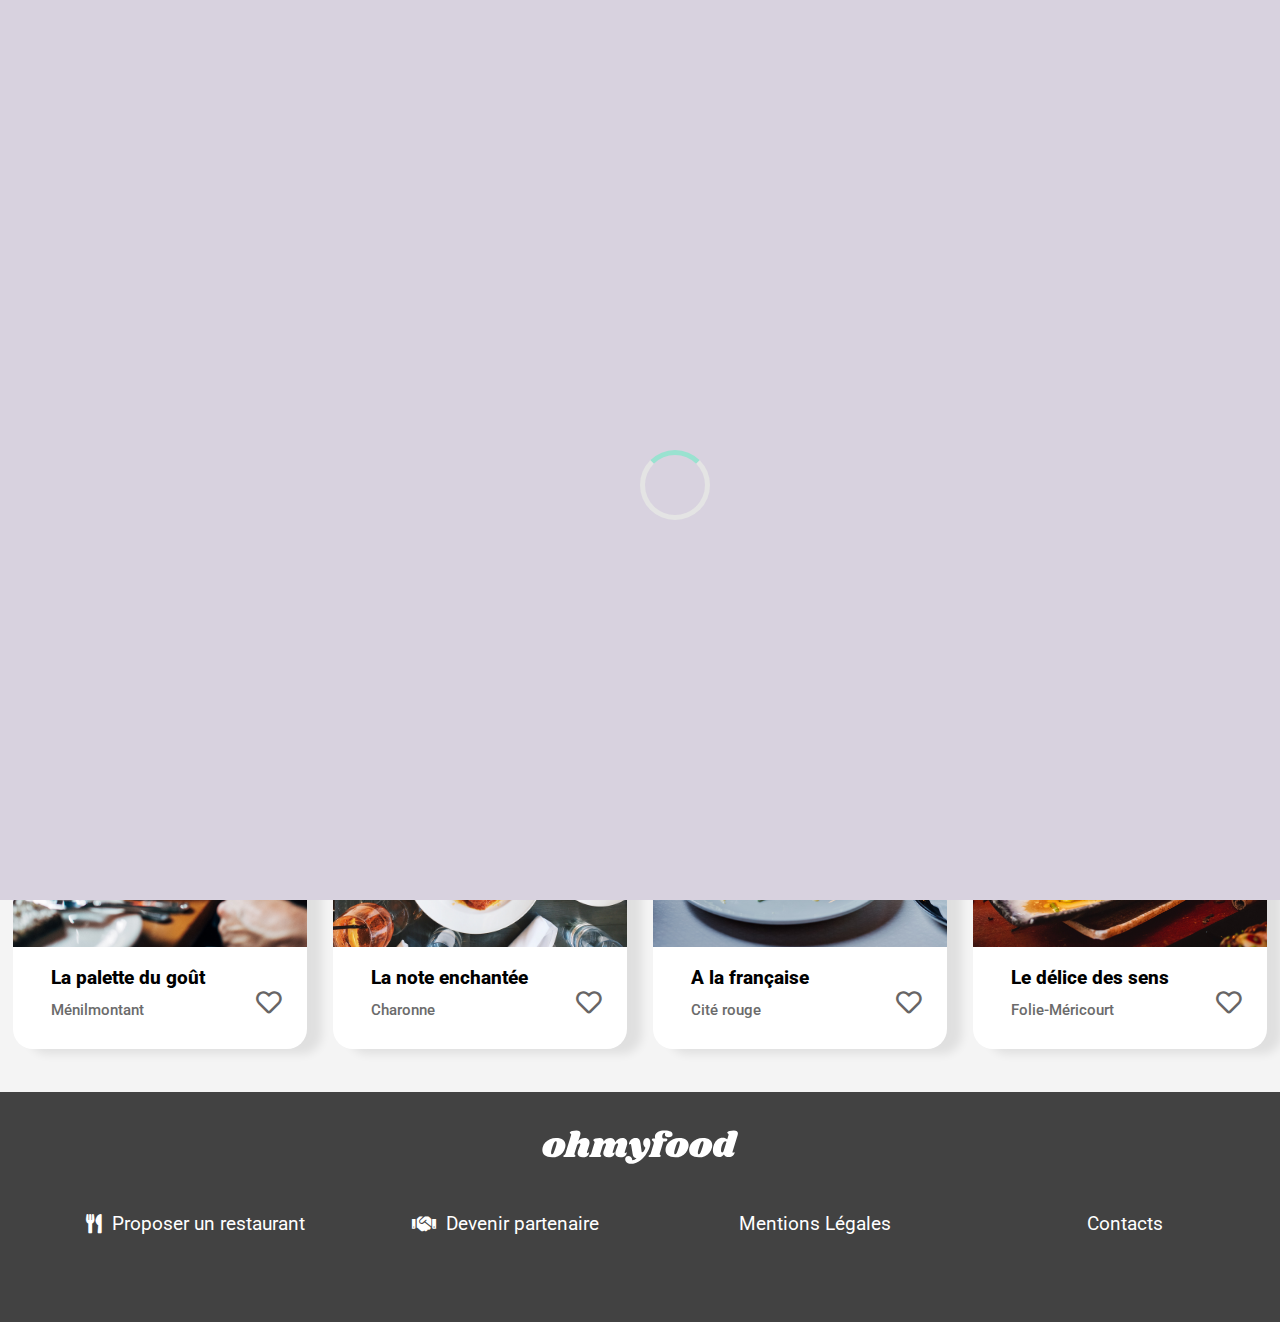
==== commit 15f55cd2: "W3C html" ====
--- a/index.html
+++ b/index.html
@@ -44,9 +44,9 @@
                 <h2>Fonctionnement</h2>
                 <div class="second-container-wrapper">
                     <ol>
-                        <li class="top"><i class="fas fa-mobile-alt"></i></i>Choissisez un restaurant</li>
+                        <li class="top"><i class="fas fa-mobile-alt"></i>Choissisez un restaurant</li>
                         <li class="top"><i class="fa fa-list-ul" aria-hidden="true"></i>Composez votre menu</li>
-                        <li class="top"><i class="fas fa-store"></i></i>Dégustez au restaurant</li>
+                        <li class="top"><i class="fas fa-store"></i>Dégustez au restaurant</li>
                     </ol>     
                 </div>
             </section>
@@ -124,8 +124,8 @@
             <div class="end">
                 <h3><img src="images/logo/ohmyfood@2xwhite.svg" alt=""></h3>
                     <ul>
-                        <li><i class="fas fa-utensils"></i></i> Proposer un restaurant</li>
-                        <li><i class="fas fa-handshake"></i></i>Devenir partenaire</li>
+                        <li><i class="fas fa-utensils"></i> Proposer un restaurant</li>
+                        <li><i class="fas fa-handshake"></i>Devenir partenaire</li>
                         <li>Mentions Légales</li>
                         <li><a href="mailto:popielarzmanon@gmail.com">Contacts</a></li>
                     </ul>
--- a/style.css
+++ b/style.css
@@ -81,13 +81,13 @@
   .explorer {
     color: floralwhite;
     font-weight: bold;
-    width: 50%;
-    height: 8vw;
+    width: 30%;
+    height: 4vw;
     border-radius: 40px;
     border: none;
     align-self: center;
     background: linear-gradient(#FF79DA, #9356DC);
-    font-size: 2vw;
+    font-size: 1.5vw;
   }
   .explorer:hover {
     filter: brightness(125%);
@@ -134,8 +134,8 @@
     position: absolute;
     color: white;
     content: counter(item);
-    height: 20px;
-    width: 20px;
+    height: 25px;
+    width: 25px;
     vertical-align: top;
     text-align: center;
     background: #9356DC;
@@ -152,6 +152,8 @@
   }
   .top:hover {
     background-color: #f2eafb;
+    transform: scale(1.08);
+    box-shadow: 15px 5px 10px rgba(0, 0, 0, 0.308);
   }
   .top:hover i.fas, .top:hover i.fa {
     color: #9356DC;
@@ -215,11 +217,14 @@
   }
   .top:hover {
     background-color: #f2eafb;
+    transform: scale(1.08);
+    box-shadow: 15px 5px 10px rgba(0, 0, 0, 0.308);
   }
   .top:hover i.fas, .top:hover i.fa {
     color: #9356DC;
   }
 }
+/*----------------------------TABLETTE----------------------------*/
 @media (min-width: 770px) {
   h2 {
     font-size: 2vw;
@@ -281,6 +286,8 @@
   }
   .top:hover {
     background-color: #f2eafb;
+    transform: scale(1.08);
+    box-shadow: 15px 5px 10px rgba(0, 0, 0, 0.308);
   }
   .top:hover i.fas, .top:hover i.fa {
     color: #9356DC;
@@ -308,20 +315,19 @@
     width: 20px;
     margin-right: 65px;
   }
-
-  #head {
-    width: 100%;
-    display: flex;
-    align-items: center;
-    justify-content: center;
-    flex-direction: row;
-  }
-
-  .logo {
-    height: 10vw;
-    margin-right: 90px;
-  }
-}
+}
+header #head {
+  width: 100%;
+  display: flex;
+  align-items: center;
+  justify-content: center;
+  flex-direction: row;
+}
+header .logo {
+  height: 10vw;
+  margin-right: 90px;
+}
+
 @media (min-width: 499px) and (max-width: 769px) {
   header {
     background-color: white;
@@ -356,8 +362,10 @@
   .logo {
     height: 10vw;
     margin-right: 90px;
-  }
-}
+    transform: scale(0.5);
+  }
+}
+/*-----------------------------DESKTOP----------------------*/
 @media (min-width: 770px) {
   header {
     background-color: white;
@@ -392,6 +400,7 @@
   .logo {
     height: 4vw;
     margin-right: 90px;
+    transform: scale(0.5);
   }
 }
 @media (max-width: 498px) {
@@ -658,7 +667,7 @@
     border-radius: 20px;
     background-color: white;
     width: 90%;
-    height: 270px;
+    height: 275px;
   }
   .card .new p {
     display: flex;
@@ -694,6 +703,9 @@
   .card .figcap p {
     width: 70%;
   }
+  .card .figcap .heart {
+    /*-------------------------DESKTOP------------------------------*/
+  }
 }
 @media (max-width: 498px) and (max-width: 498px) {
   .card .figcap .heart {
@@ -790,17 +802,20 @@
     top: 3vw;
     left: 2vw;
     opacity: 1;
+    font-size: 2vw;
   }
   .card .figcap .heart i.far:hover {
+    font-size: 2vw;
     opacity: 0;
   }
   .card .figcap .heart i.fas {
     opacity: 0;
     position: absolute;
+    font-size: 2vw;
     top: 3vw;
     left: 19vw;
     background: linear-gradient(#FF79DA, #9356DC);
-    -webkit-background-clip: text;
+    background-clip: text;
     -webkit-text-fill-color: transparent;
   }
   .card .figcap .heart i.fas:hover {
@@ -860,6 +875,9 @@
     height: 270px;
     margin: 1.5vw;
   }
+  .card button {
+    /*-------------------------DESKTOP------------------------------*/
+  }
 }
 @media (min-width: 499px) and (max-width: 769px) and (max-width: 498px) {
   .card button {
@@ -956,17 +974,20 @@
     top: 3vw;
     left: 2vw;
     opacity: 1;
+    font-size: 2vw;
   }
   .card button i.far:hover {
+    font-size: 2vw;
     opacity: 0;
   }
   .card button i.fas {
     opacity: 0;
     position: absolute;
+    font-size: 2vw;
     top: 3vw;
     left: 19vw;
     background: linear-gradient(#FF79DA, #9356DC);
-    -webkit-background-clip: text;
+    background-clip: text;
     -webkit-text-fill-color: transparent;
   }
   .card button i.fas:hover {
@@ -1075,6 +1096,9 @@
     height: 25vw;
     margin: 1vw;
   }
+  .card button {
+    /*-------------------------DESKTOP------------------------------*/
+  }
 }
 @media (min-width: 770px) and (max-width: 498px) {
   .card button {
@@ -1171,17 +1195,20 @@
     top: 3vw;
     left: 2vw;
     opacity: 1;
+    font-size: 2vw;
   }
   .card button i.far:hover {
+    font-size: 2vw;
     opacity: 0;
   }
   .card button i.fas {
     opacity: 0;
     position: absolute;
+    font-size: 2vw;
     top: 3vw;
     left: 19vw;
     background: linear-gradient(#FF79DA, #9356DC);
-    -webkit-background-clip: text;
+    background-clip: text;
     -webkit-text-fill-color: transparent;
   }
   .card button i.fas:hover {
@@ -1278,10 +1305,10 @@
     justify-content: center;
     margin: 0;
     padding-top: 50px;
-    padding-bottom: 50px;
+    padding-bottom: 10px;
   }
   .end h3 img {
-    transform: scale(1.5);
+    transform: scale(1.2);
   }
   .end ul {
     margin-right: 10vw;
@@ -1294,7 +1321,7 @@
     list-style: none;
     margin: 5vw;
     color: white;
-    font-size: 4vw;
+    font-size: 3vw;
   }
   .end ul i.fas {
     color: white;
@@ -1336,7 +1363,7 @@
     list-style: none;
     margin: 2vw;
     color: white;
-    font-size: 1vw;
+    font-size: 1.5vw;
     width: 25vw;
   }
   .end ul i.fas {
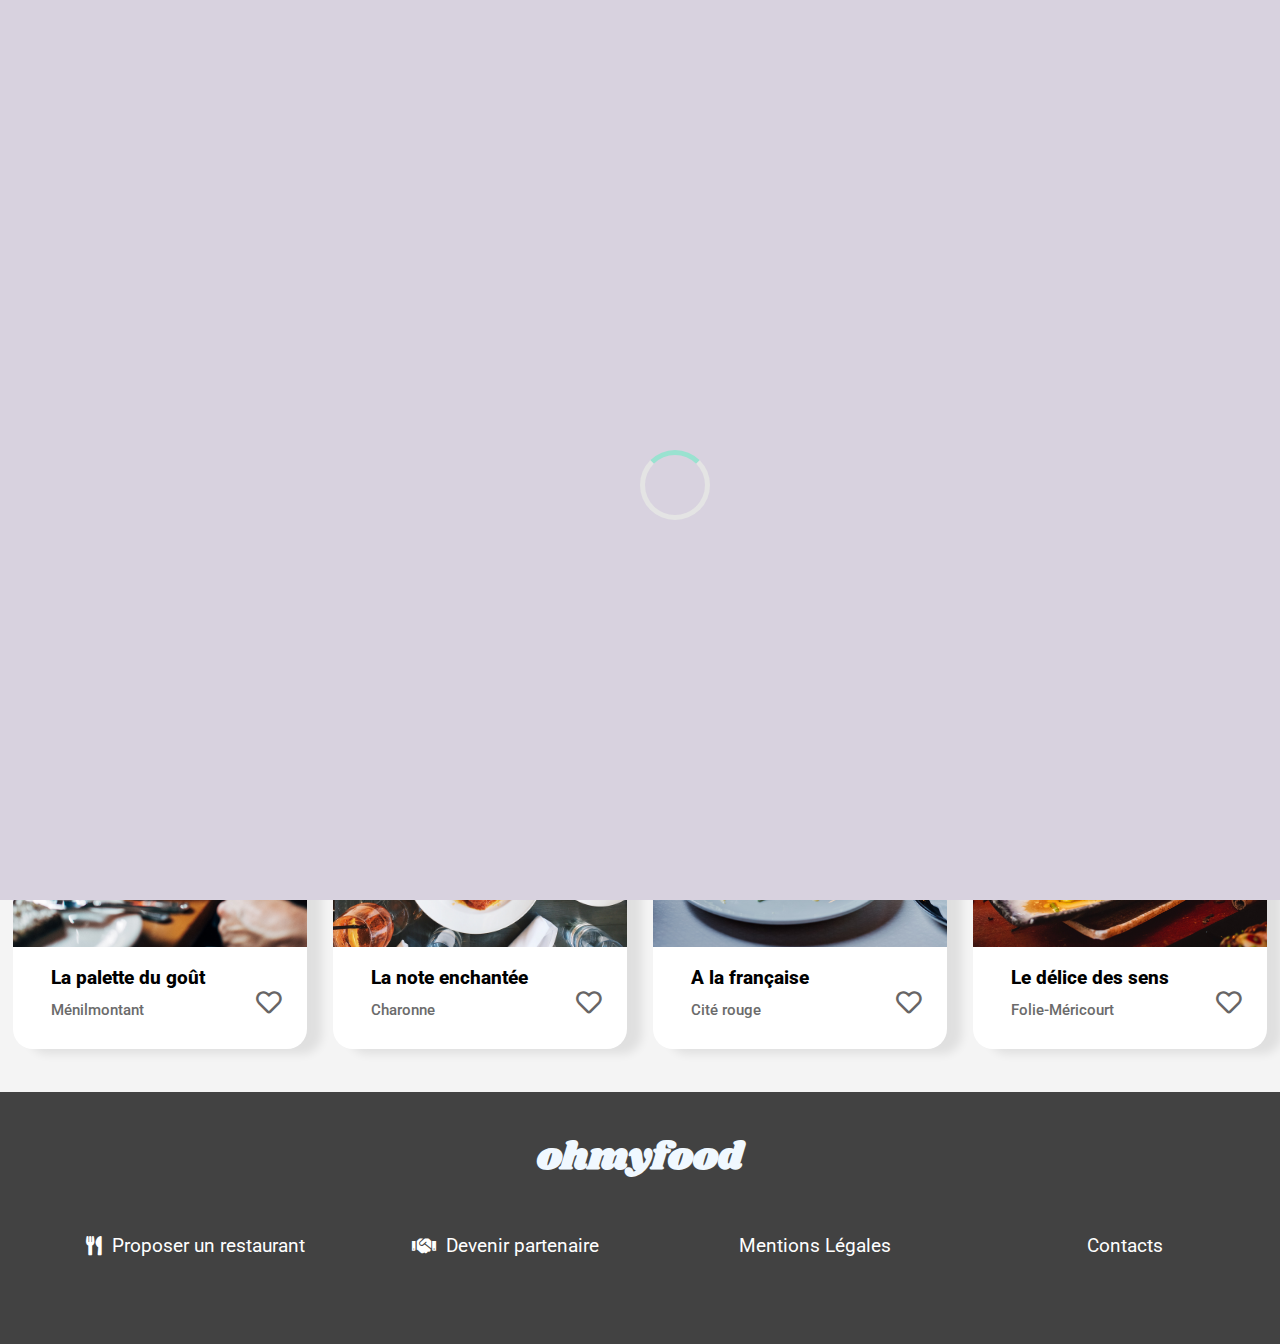
==== commit 62c724a0: "H3 w3c" ====
--- a/index.html
+++ b/index.html
@@ -11,7 +11,7 @@
     <link rel="preconnect" href="https://fonts.gstatic.com">
     <link href="https://fonts.googleapis.com/css2?family=Roboto&display=swap" rel="stylesheet">
     <link rel="preconnect" href="https://fonts.gstatic.com">
-<link href="https://fonts.googleapis.com/css2?family=Shrikhand&display=swap" rel="stylesheet"> 
+    <link href="https://fonts.googleapis.com/css2?family=Shrikhand&display=swap" rel="stylesheet"> 
 </head>
     <body>
         <div class="loader-container">
@@ -122,7 +122,7 @@
             </section>
         <footer>
             <div class="end">
-                <h3><img src="images/logo/ohmyfood@2xwhite.svg" alt=""></h3>
+                <h3>ohmyfood</h3>
                     <ul>
                         <li><i class="fas fa-utensils"></i> Proposer un restaurant</li>
                         <li><i class="fas fa-handshake"></i>Devenir partenaire</li>
--- a/style.css
+++ b/style.css
@@ -59,23 +59,43 @@
   }
 }
 
-.explorer {
-  color: floralwhite;
-  font-weight: bold;
-  width: 50%;
-  height: 11vw;
-  border-radius: 40px;
-  border: none;
-  align-self: center;
-  background: linear-gradient(#FF79DA, #9356DC);
-  font-size: 3.5vw;
-}
-.explorer:hover {
-  filter: brightness(125%);
-  box-shadow: 15px 5px 10px rgba(0, 0, 0, 0.308);
-  transform: scale(1.05);
-}
-
+@media (max-width: 498px) {
+  .explorer {
+    color: floralwhite;
+    font-weight: bold;
+    width: 50%;
+    height: 11vw;
+    border-radius: 40px;
+    border: none;
+    align-self: center;
+    background: linear-gradient(#FF79DA, #9356DC);
+    font-size: 3.5vw;
+  }
+  .explorer:hover {
+    filter: brightness(125%);
+    box-shadow: 15px 5px 10px rgba(0, 0, 0, 0.308);
+    transform: scale(1.05);
+  }
+}
+/*---------------------TABLETTE--------------------------------*/
+@media (min-width: 497px) and (max-width: 769px) {
+  .explorer {
+    color: floralwhite;
+    font-weight: 100;
+    width: 50%;
+    height: 11vw;
+    border-radius: 40px;
+    border: none;
+    align-self: center;
+    background: linear-gradient(#FF79DA, #9356DC);
+    font-size: 3vw;
+  }
+  .explorer:hover {
+    filter: brightness(125%);
+    box-shadow: 15px 5px 10px rgba(0, 0, 0, 0.308);
+    transform: scale(1.05);
+  }
+}
 /*---------------------DESKTOP------------------*/
 @media (min-width: 770px) {
   .explorer {
@@ -134,10 +154,13 @@
     position: absolute;
     color: white;
     content: counter(item);
-    height: 25px;
-    width: 25px;
+    height: 20px;
+    width: 20px;
+    display: flex;
     vertical-align: top;
     text-align: center;
+    justify-content: center;
+    align-items: center;
     background: #9356DC;
     border-radius: 20px;
     margin-right: 63vw;
@@ -152,7 +175,7 @@
   }
   .top:hover {
     background-color: #f2eafb;
-    transform: scale(1.08);
+    transform: scale(1.05);
     box-shadow: 15px 5px 10px rgba(0, 0, 0, 0.308);
   }
   .top:hover i.fas, .top:hover i.fa {
@@ -177,7 +200,7 @@
   ol {
     list-style: none;
     counter-reset: item;
-    font-size: 3.5vw;
+    font-size: 3vw;
   }
 
   .top {
@@ -188,7 +211,7 @@
     box-shadow: 15px 5px 10px rgba(0, 0, 0, 0.082);
     border-radius: 20px;
     width: 70%;
-    height: 100px;
+    height: 9vw;
     margin: 15px;
     display: flex;
     justify-content: center;
@@ -205,7 +228,7 @@
     text-align: center;
     background: #9356DC;
     border-radius: 20px;
-    margin-right: 63vw;
+    margin-right: 65vw;
     display: flex;
     align-content: center;
     justify-content: center;
@@ -217,7 +240,7 @@
   }
   .top:hover {
     background-color: #f2eafb;
-    transform: scale(1.08);
+    transform: scale(1.05);
     box-shadow: 15px 5px 10px rgba(0, 0, 0, 0.308);
   }
   .top:hover i.fas, .top:hover i.fa {
@@ -286,7 +309,7 @@
   }
   .top:hover {
     background-color: #f2eafb;
-    transform: scale(1.08);
+    transform: scale(1.05);
     box-shadow: 15px 5px 10px rgba(0, 0, 0, 0.308);
   }
   .top:hover i.fas, .top:hover i.fa {
@@ -500,7 +523,7 @@
     text-overflow: ellipsis;
   }
   .place form input::placeholder {
-    font-size: 4vw;
+    font-size: 3vw;
   }
 
   .first-container-wrapper {
@@ -750,7 +773,7 @@
     justify-content: center;
     align-content: center;
     position: relative;
-    padding-left: 42vw;
+    padding-left: 40vw;
     height: 10vw;
     width: 10vw;
     border: none;
@@ -815,7 +838,7 @@
     top: 3vw;
     left: 19vw;
     background: linear-gradient(#FF79DA, #9356DC);
-    background-clip: text;
+    -webkit-background-clip: text;
     -webkit-text-fill-color: transparent;
   }
   .card .figcap .heart i.fas:hover {
@@ -922,7 +945,7 @@
     justify-content: center;
     align-content: center;
     position: relative;
-    padding-left: 42vw;
+    padding-left: 40vw;
     height: 10vw;
     width: 10vw;
     border: none;
@@ -987,7 +1010,7 @@
     top: 3vw;
     left: 19vw;
     background: linear-gradient(#FF79DA, #9356DC);
-    background-clip: text;
+    -webkit-background-clip: text;
     -webkit-text-fill-color: transparent;
   }
   .card button i.fas:hover {
@@ -1011,7 +1034,7 @@
 @media (min-width: 499px) and (max-width: 769px) {
   .card p {
     font-weight: 800;
-    font-size: 3vw;
+    font-size: 2.5vw;
     margin: 0;
     margin-left: 3vw;
     margin-top: 15px;
@@ -1023,7 +1046,7 @@
     font-weight: 500;
     color: #6b6b6b;
     margin-top: 1vw;
-    font-size: 2.9vw;
+    font-size: 2vw;
     width: 70%;
     position: relative;
   }
@@ -1143,7 +1166,7 @@
     justify-content: center;
     align-content: center;
     position: relative;
-    padding-left: 42vw;
+    padding-left: 40vw;
     height: 10vw;
     width: 10vw;
     border: none;
@@ -1208,7 +1231,7 @@
     top: 3vw;
     left: 19vw;
     background: linear-gradient(#FF79DA, #9356DC);
-    background-clip: text;
+    -webkit-background-clip: text;
     -webkit-text-fill-color: transparent;
   }
   .card button i.fas:hover {
@@ -1274,9 +1297,9 @@
     margin: 0;
     padding-top: 20px;
     margin-left: 5vw;
-  }
-  .end h3 img {
-    transform: scale(0.8);
+    color: aliceblue;
+    font-family: "Shrikhand", cursive;
+    font-size: 8vw;
   }
   .end li {
     list-style: none;
@@ -1306,9 +1329,9 @@
     margin: 0;
     padding-top: 50px;
     padding-bottom: 10px;
-  }
-  .end h3 img {
-    transform: scale(1.2);
+    color: aliceblue;
+    font-family: "Shrikhand", cursive;
+    font-size: 7vw;
   }
   .end ul {
     margin-right: 10vw;
@@ -1319,9 +1342,9 @@
   }
   .end ul li {
     list-style: none;
-    margin: 5vw;
+    margin: 2vw;
     color: white;
-    font-size: 3vw;
+    font-size: 2.5vw;
   }
   .end ul i.fas {
     color: white;
@@ -1345,9 +1368,9 @@
     margin: 0;
     padding-top: 3vw;
     padding-bottom: 0.5vw;
-  }
-  .end h3 img {
-    transform: scale(1);
+    color: aliceblue;
+    font-family: "Shrikhand", cursive;
+    font-size: 3vw;
   }
   .end ul {
     display: flex;
